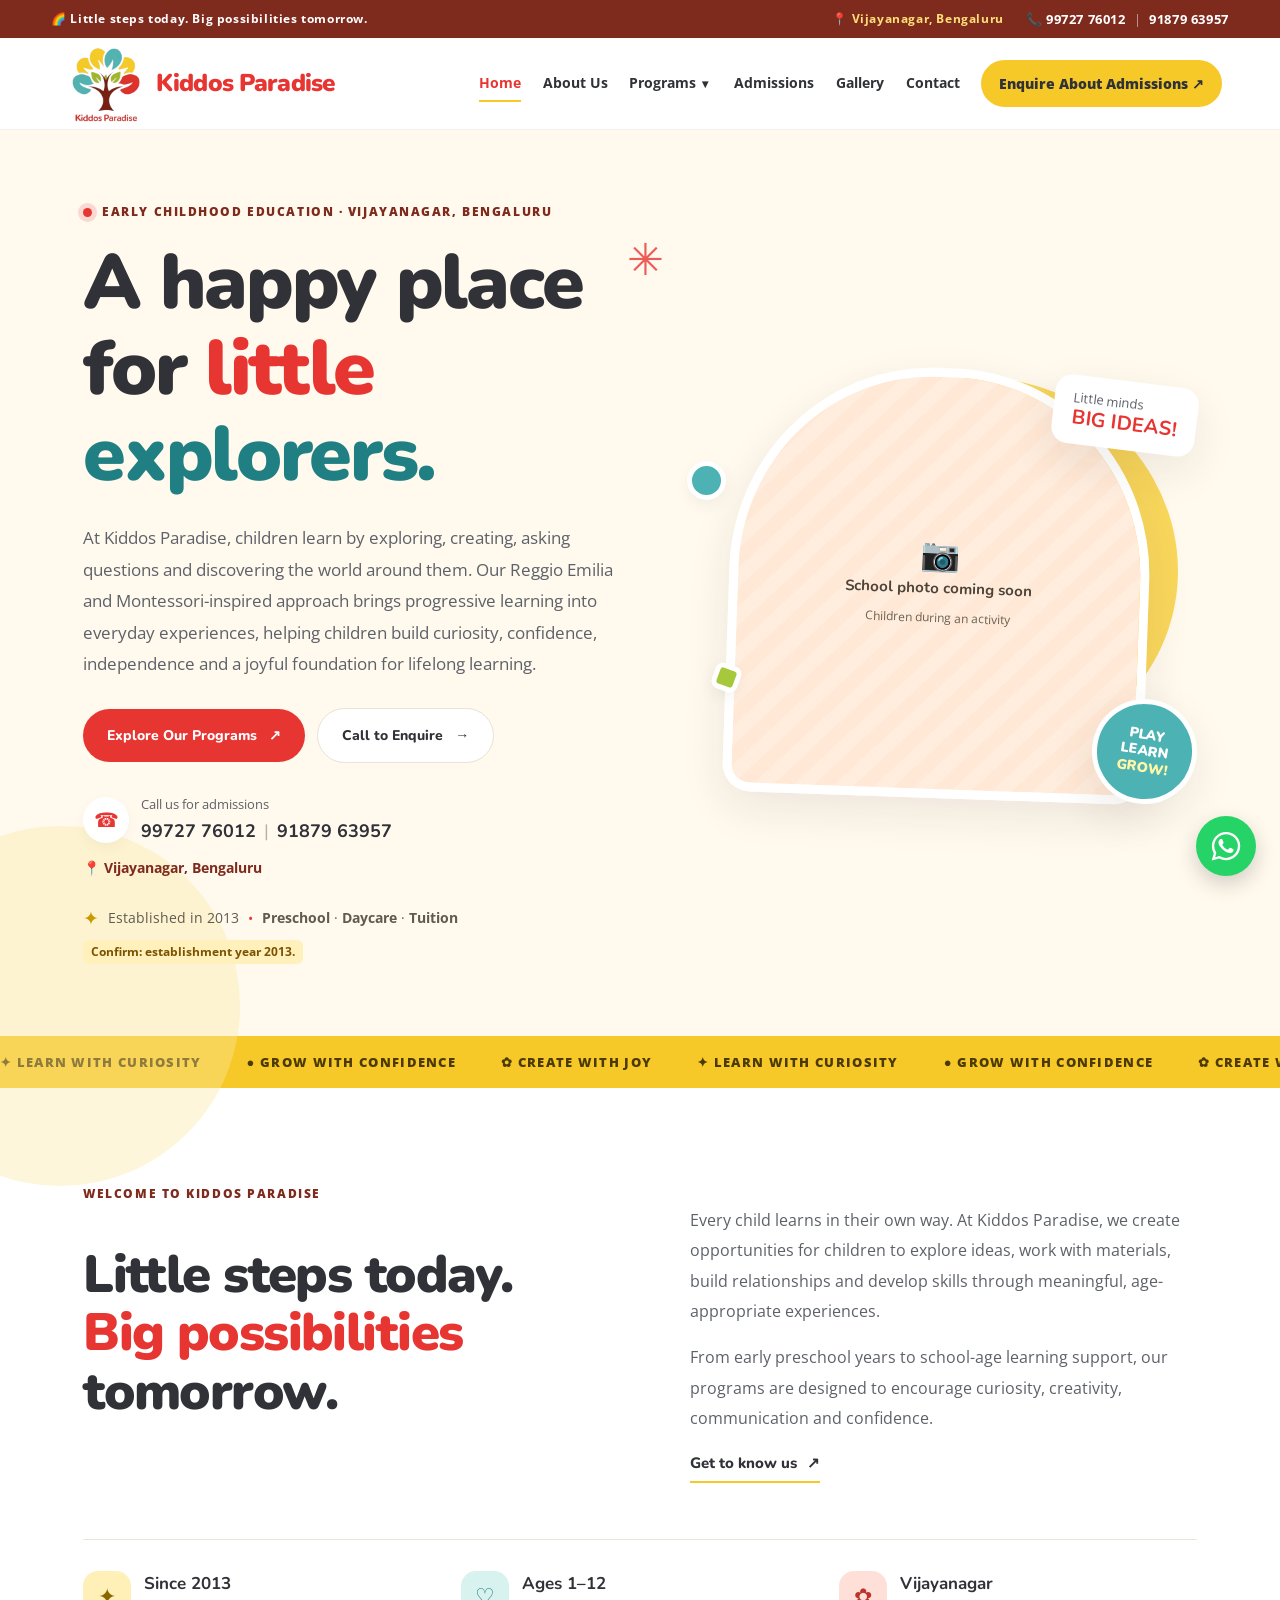
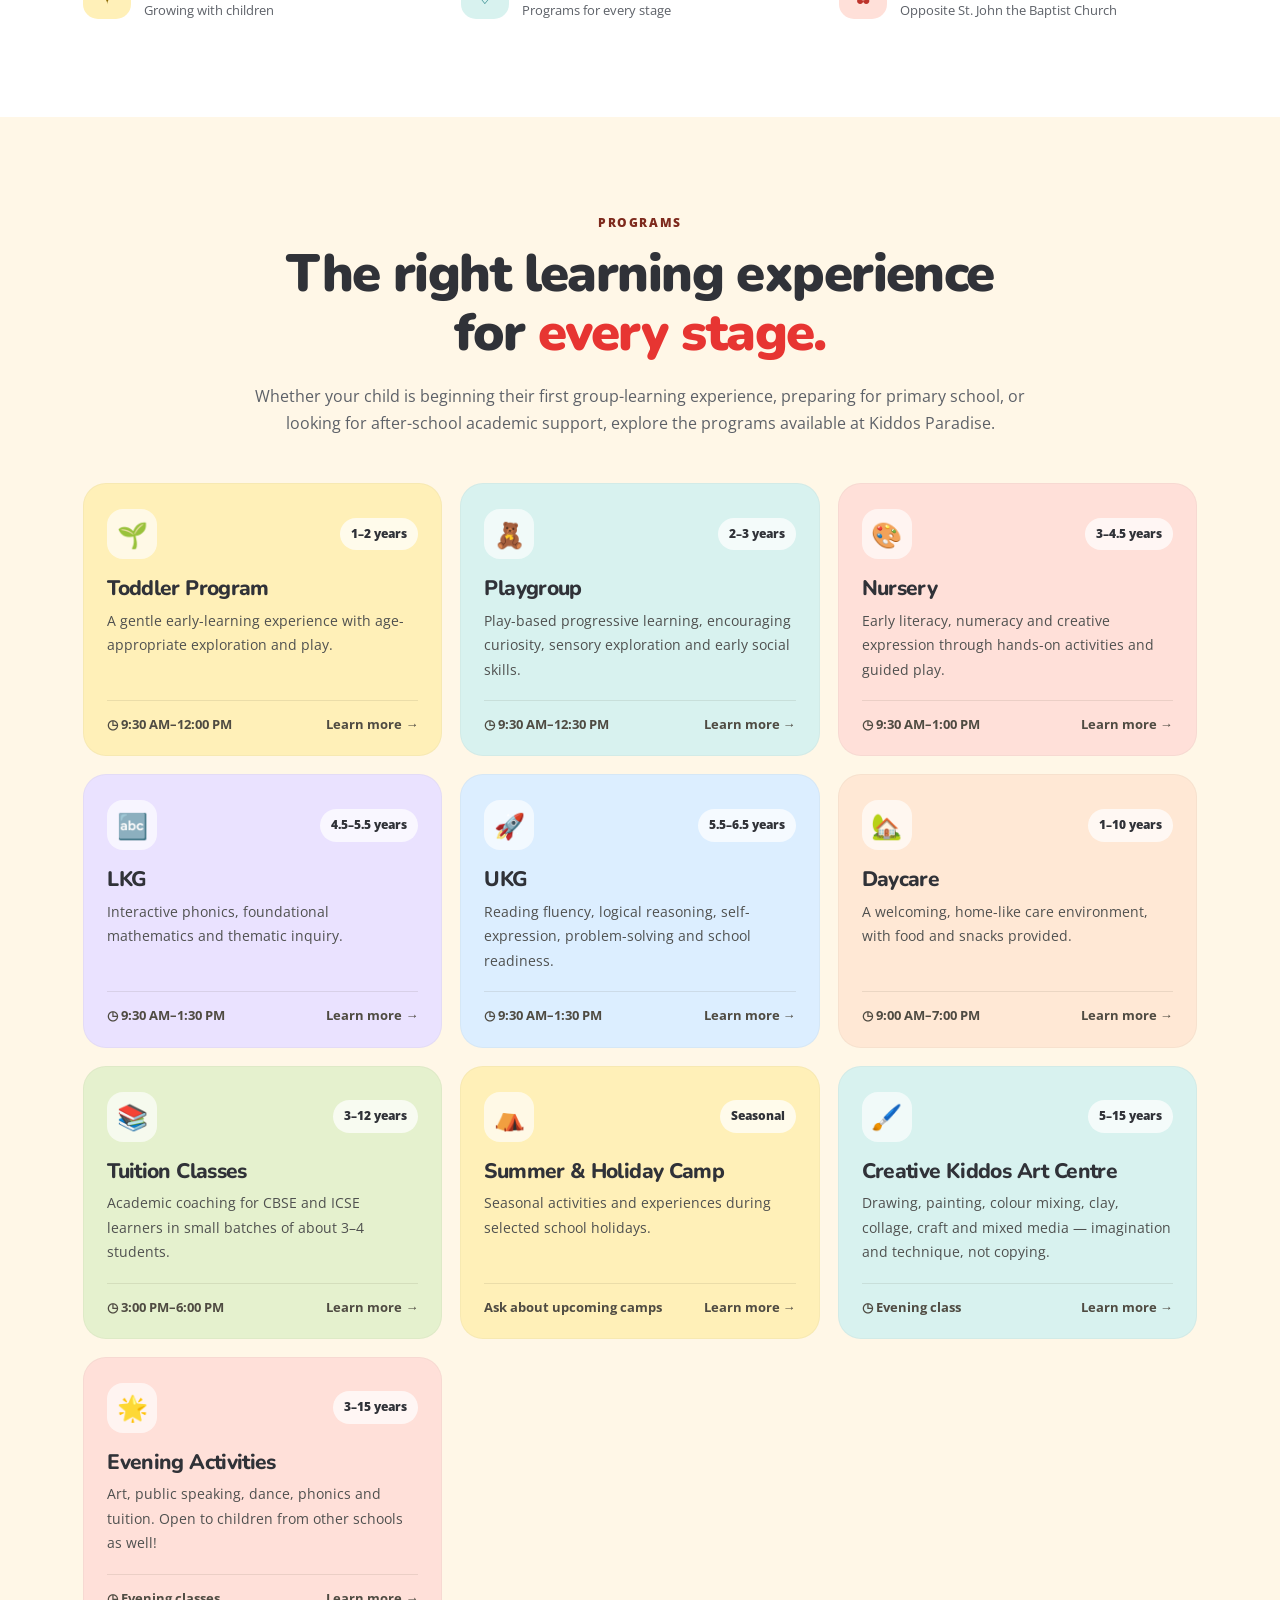
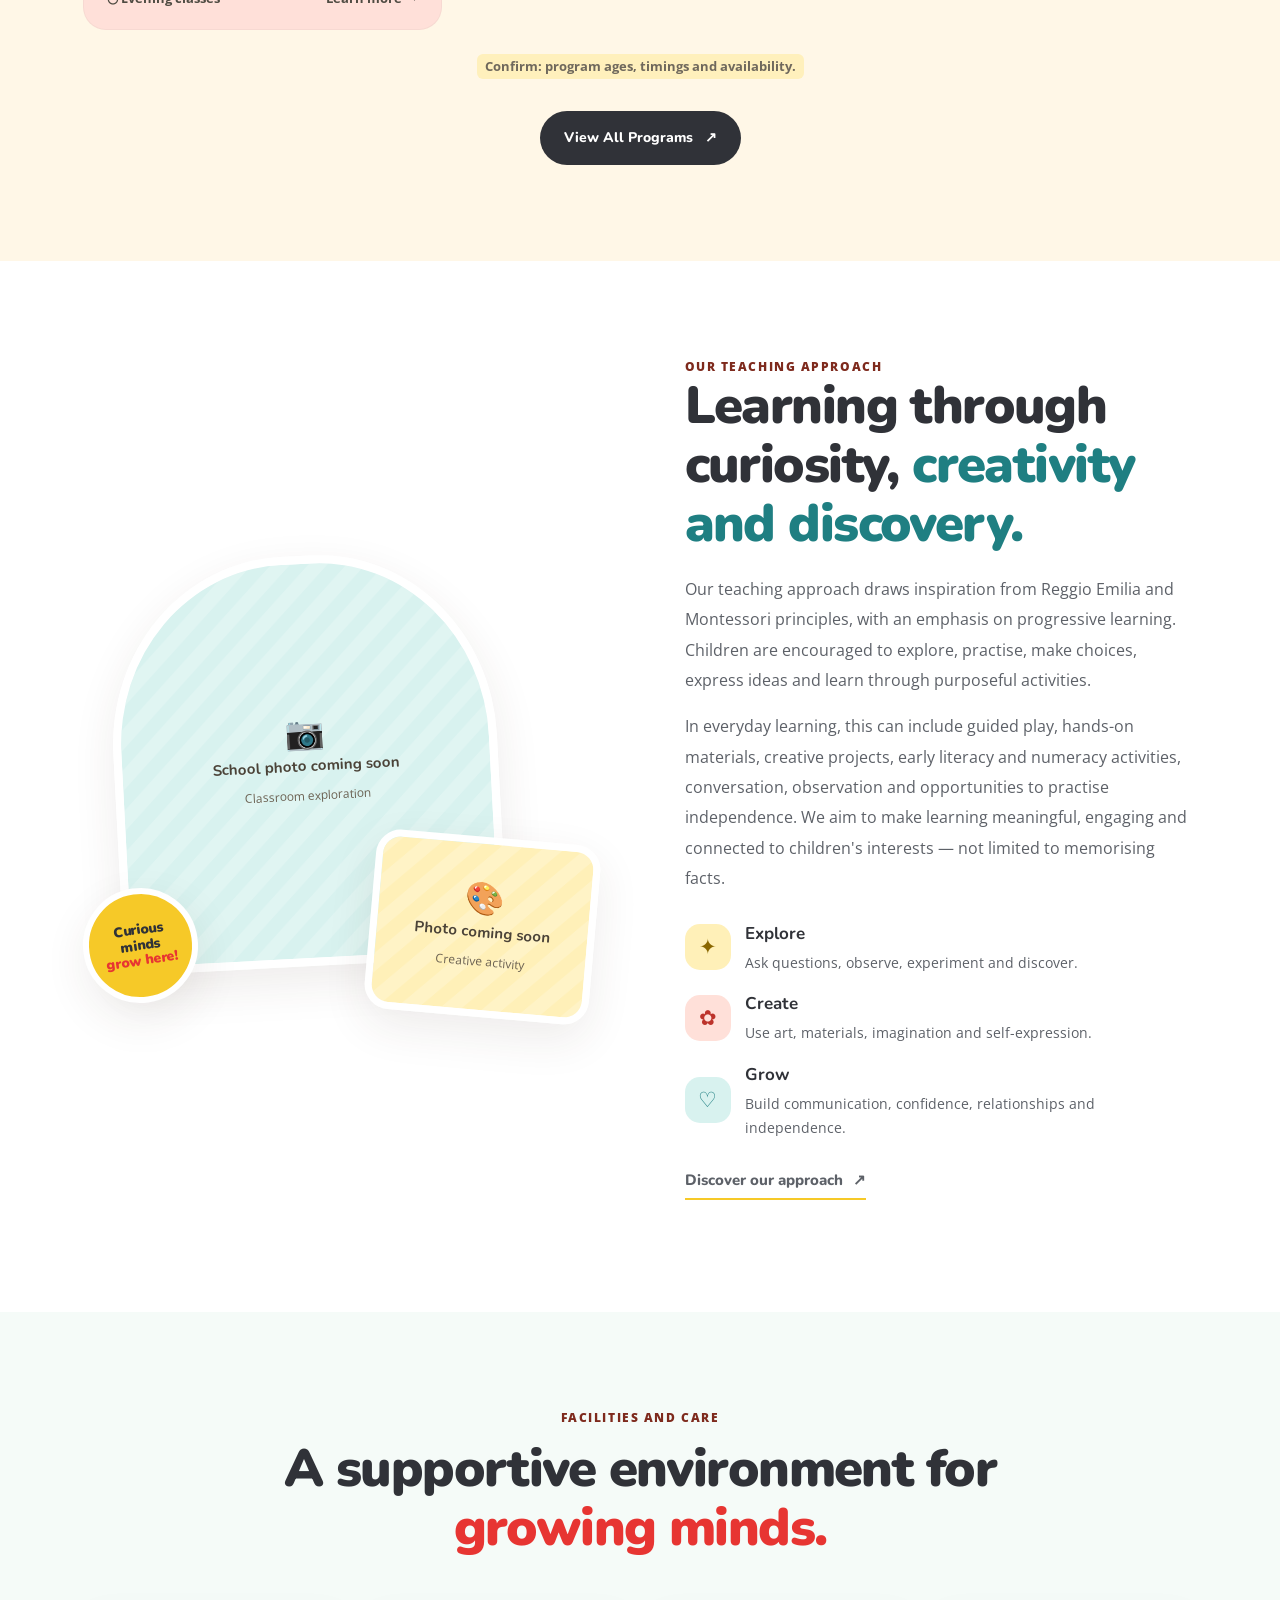
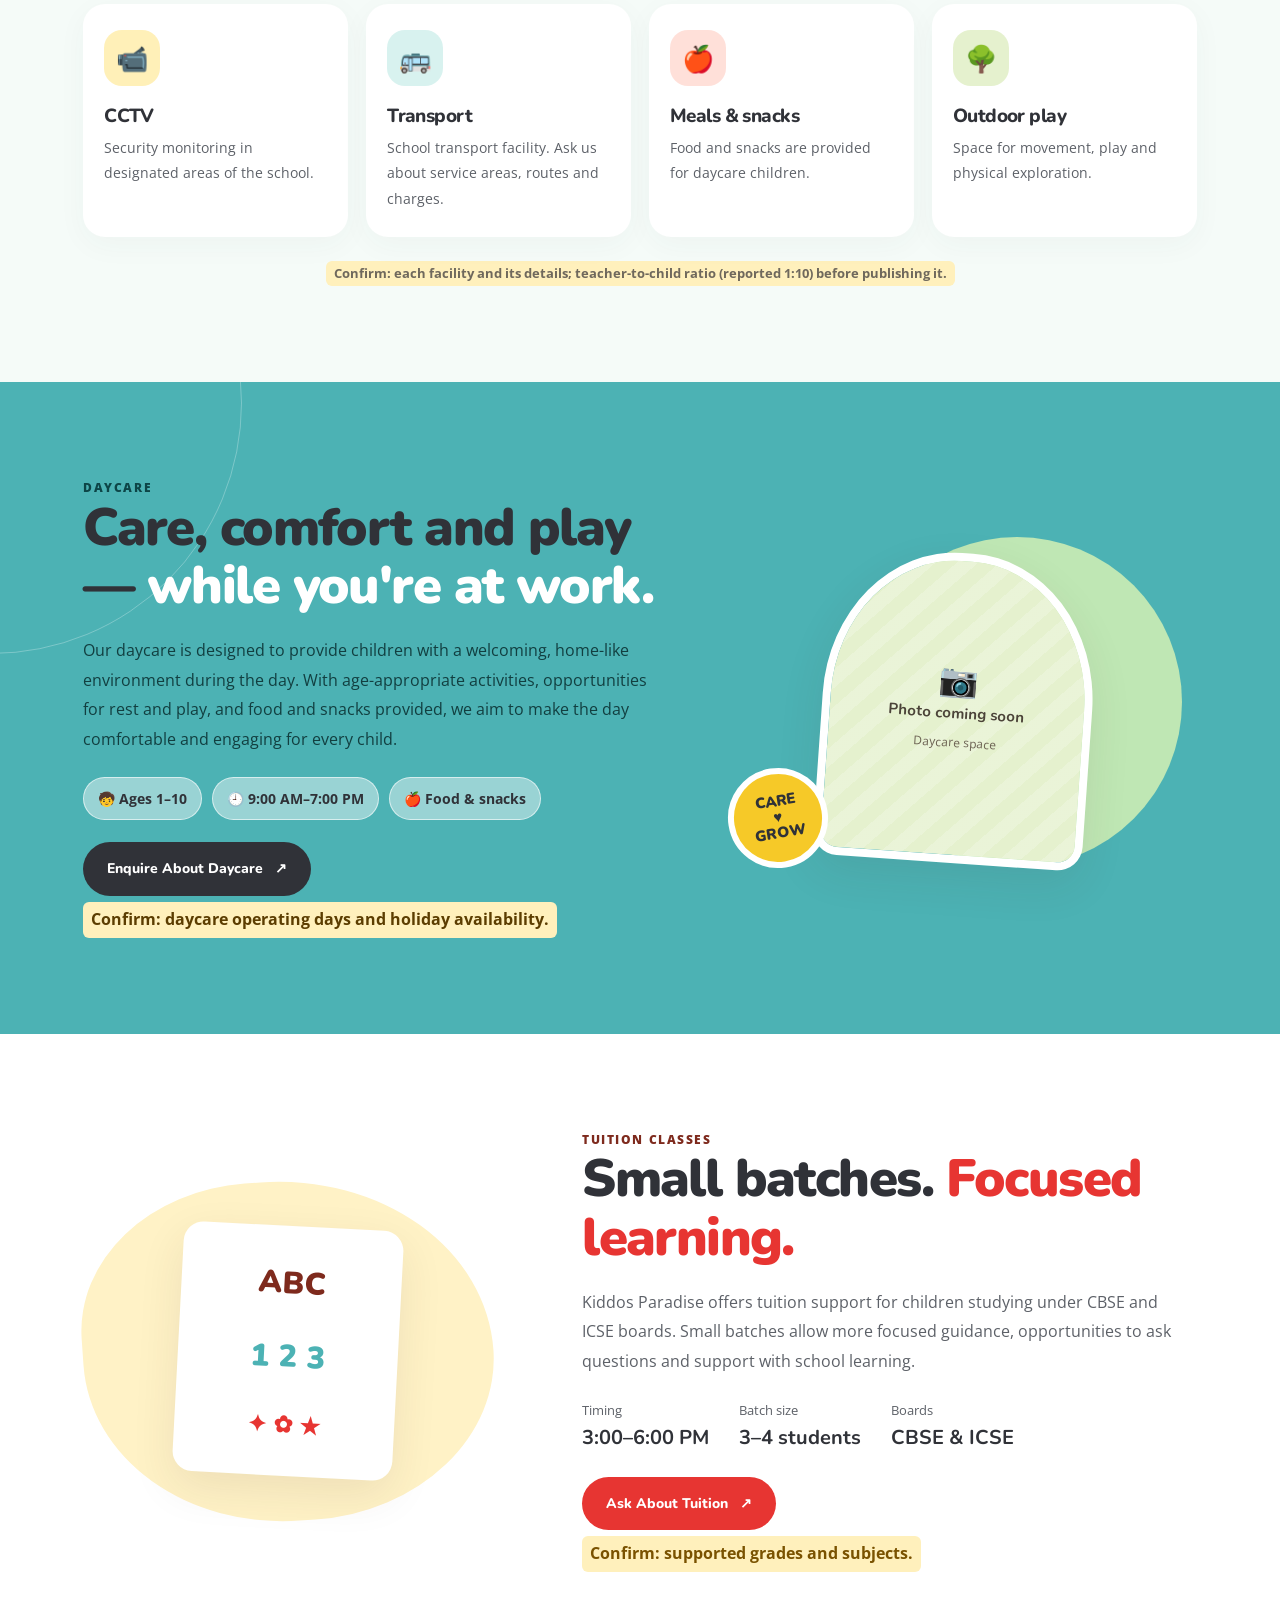
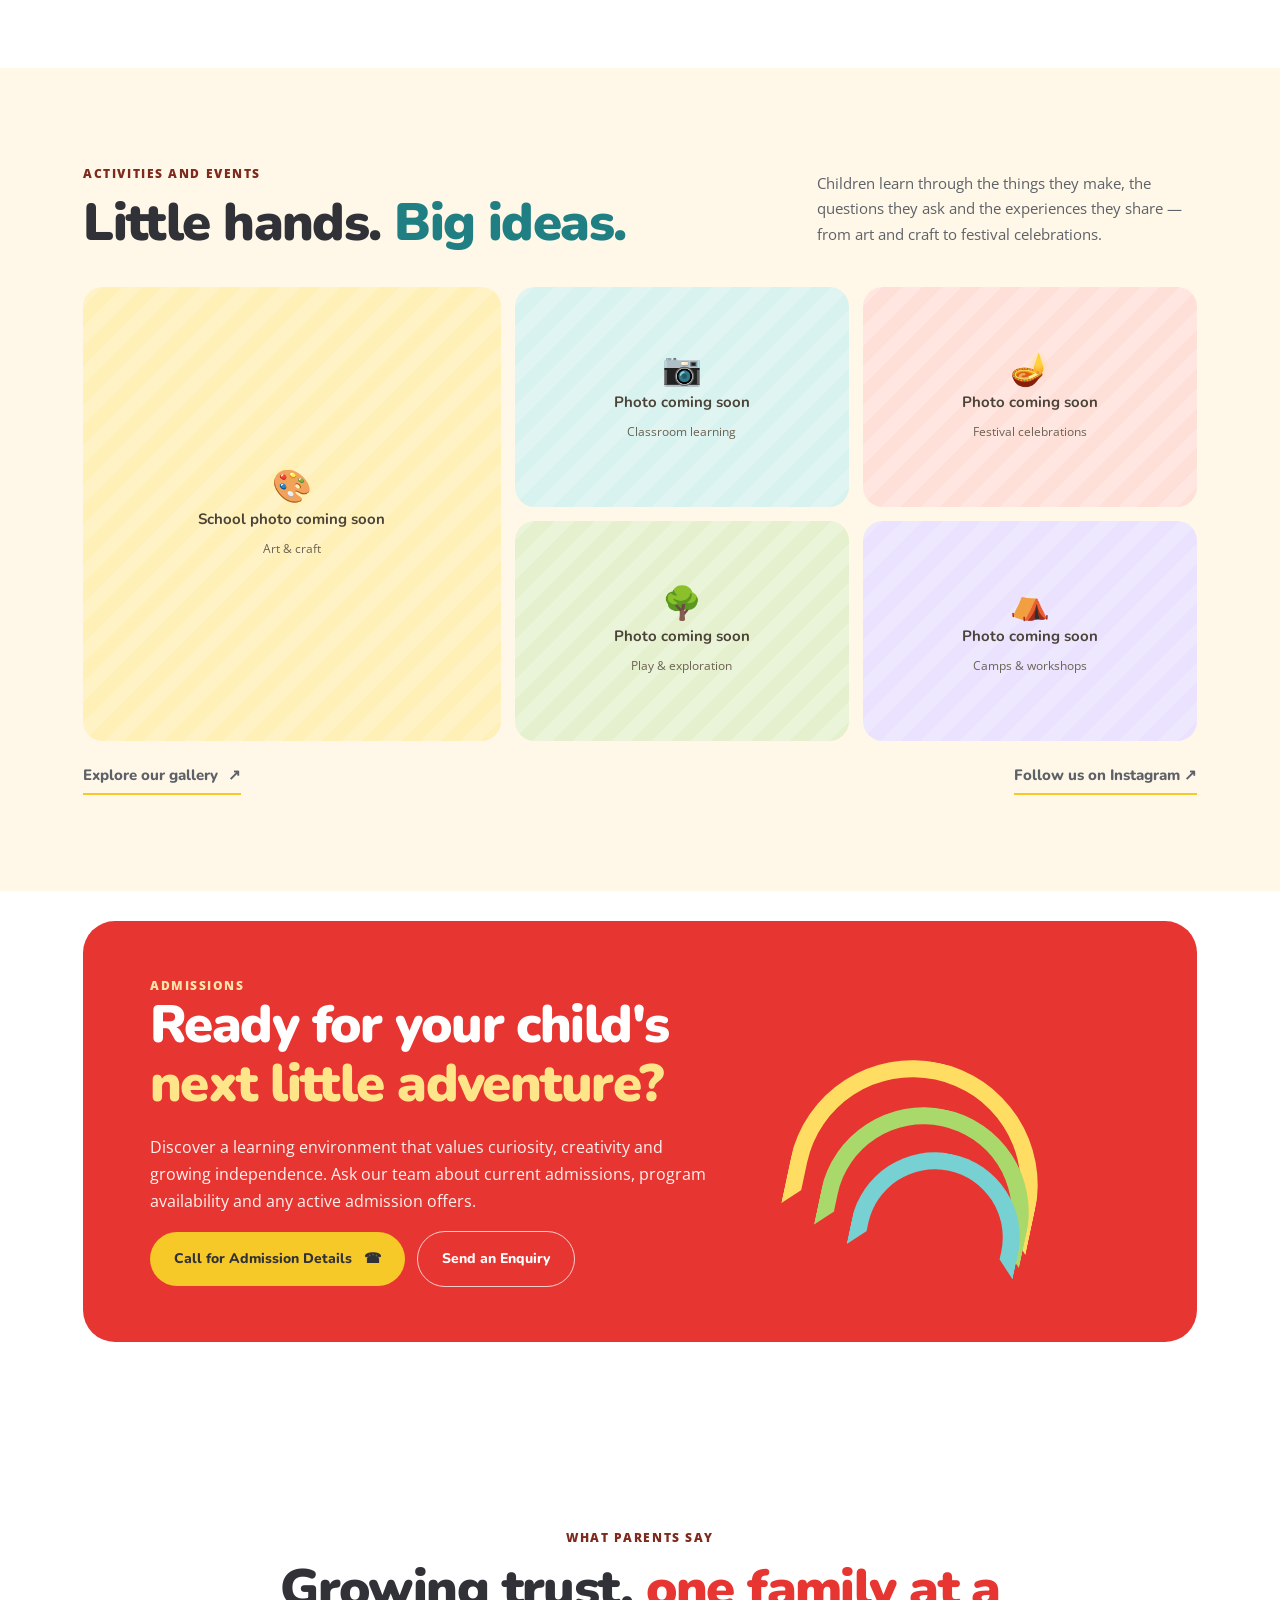
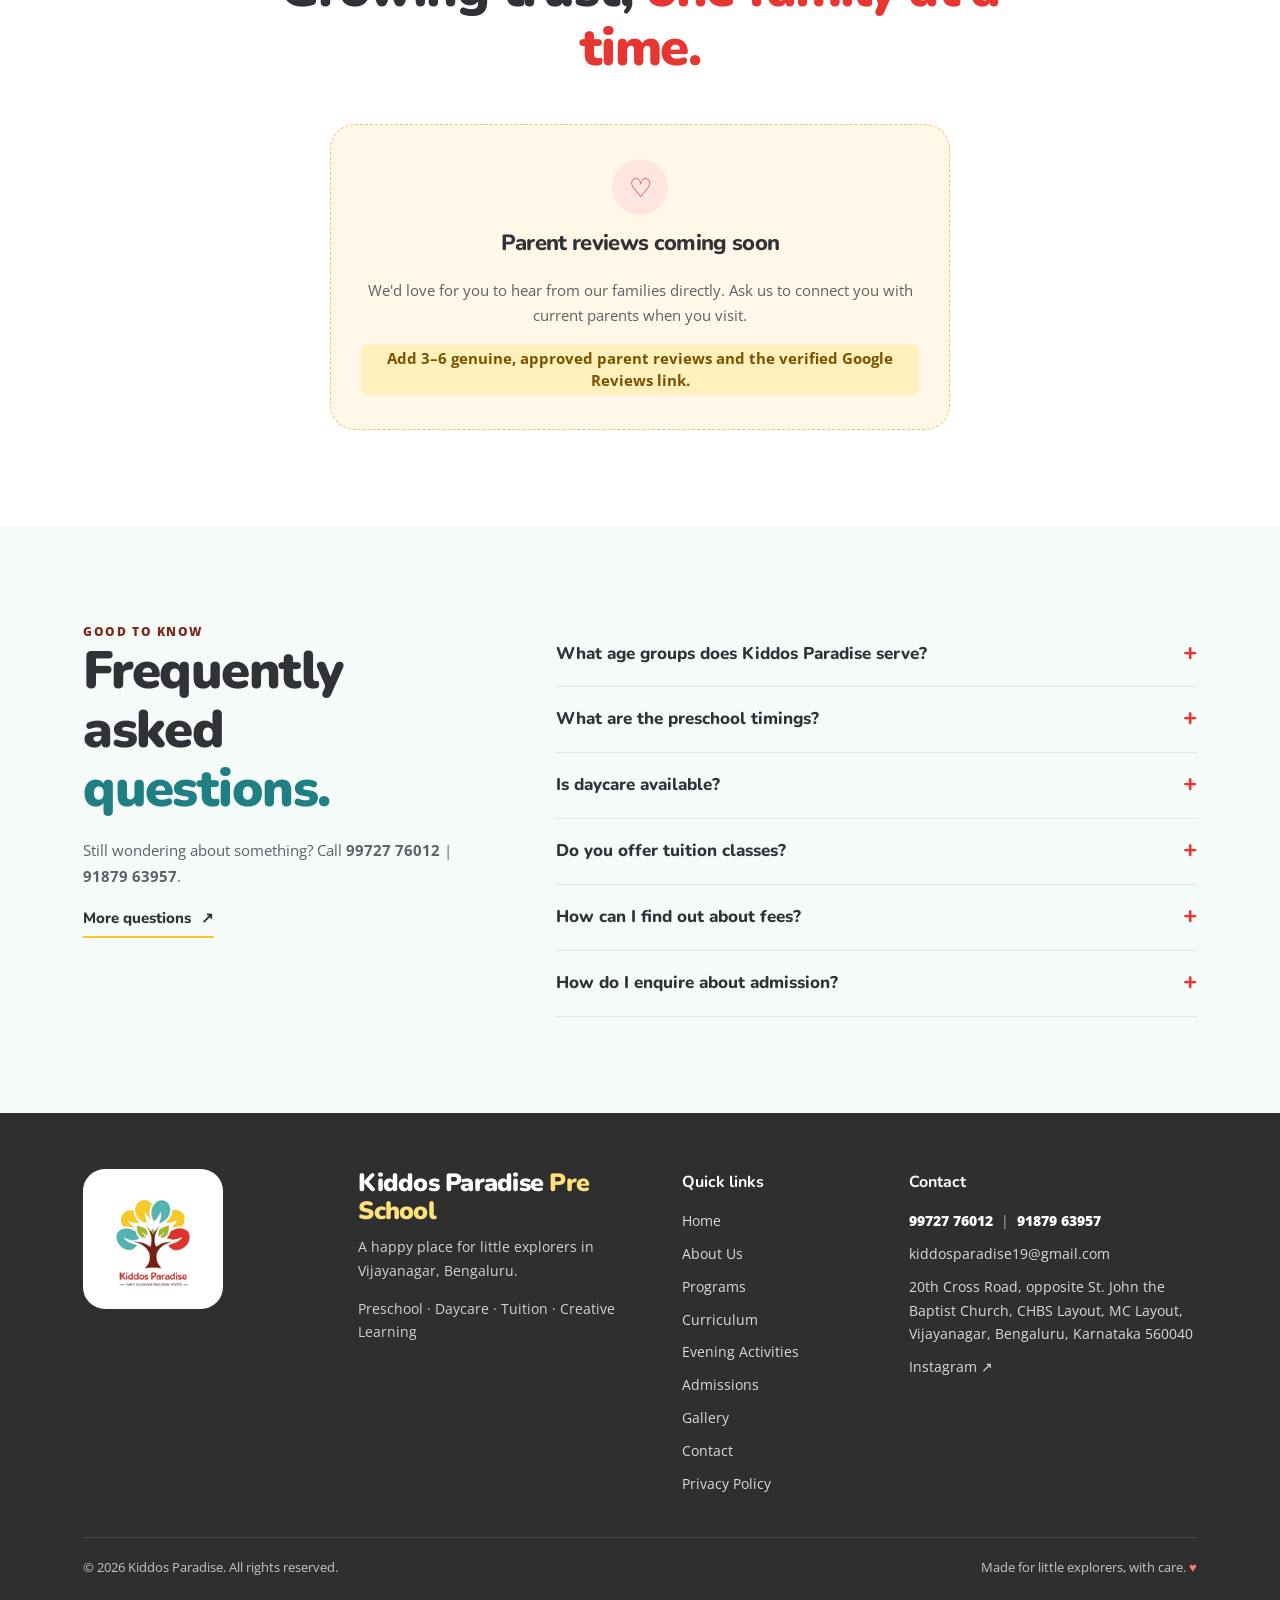
==== index.html @ 73604992 "Move Curriculum and Evening Activities into a Programs submenu Desktop: dropdown on hover/focus, car" ====
<!doctype html>
<html lang="en">
<head>
  <meta charset="utf-8">
  <meta name="viewport" content="width=device-width, initial-scale=1">
  <meta name="theme-color" content="#fff9ee">
  <title>Kiddos Paradise Pre School | Preschool in Vijayanagar, Bengaluru</title>
  <meta name="description" content="Kiddos Paradise is a Reggio Emilia and Montessori-inspired preschool in Vijayanagar, Bengaluru, offering Toddler, Playgroup, Nursery, LKG, UKG, daycare and CBSE/ICSE tuition. Call 99727 76012 | 91879 63957.">
  <link rel="canonical" href="https://kiddosparadise.com/">
  <meta property="og:type" content="website">
  <meta property="og:site_name" content="Kiddos Paradise">
  <meta property="og:title" content="Kiddos Paradise Pre School | Preschool in Vijayanagar, Bengaluru">
  <meta property="og:description" content="Kiddos Paradise is a Reggio Emilia and Montessori-inspired preschool in Vijayanagar, Bengaluru, offering Toddler, Playgroup, Nursery, LKG, UKG, daycare and CBSE/ICSE tuition. Call 99727 76012 | 91879 63957.">
  <meta property="og:image" content="https://kiddosparadise.com/assets/img/kiddos-paradise-logo.png">
  <link rel="icon" type="image/png" href="assets/img/kiddos-paradise-logo.png">
  <link rel="preconnect" href="https://fonts.googleapis.com">
  <link rel="preconnect" href="https://fonts.gstatic.com" crossorigin>
  <link href="https://fonts.googleapis.com/css2?family=Nunito:wght@600;700;800;900&family=Open+Sans:wght@400;500;600;700&display=swap" rel="stylesheet">
  <link rel="stylesheet" href="assets/css/styles.css?v=20261028c">
  <script type="application/ld+json">
  {
    "@context": "https://schema.org",
    "@type": "Preschool",
    "name": "Kiddos Paradise Pre School",
    "url": "https://kiddosparadise.com/",
    "logo": "https://kiddosparadise.com/assets/img/kiddos-paradise-logo.png",
    "email": "kiddosparadise19@gmail.com",
    "telephone": ["+91-99727-76012", "+91-91879-63957"],
    "address": {
      "@type": "PostalAddress",
      "streetAddress": "20th Cross Road, opposite St. John the Baptist Church, CHBS Layout, MC Layout, Vijayanagar",
      "addressLocality": "Bengaluru",
      "addressRegion": "Karnataka",
      "postalCode": "560040",
      "addressCountry": "IN"
    },
    "sameAs": ["https://www.instagram.com/kiddos_explorers__hub/"]
  }
  </script>
</head>
<body>
  <a class="skip-link" href="#main">Skip to content</a>
  <div class="announcement">
    <span class="announcement-tagline">🌈 Little steps today. Big possibilities tomorrow.</span>
    <span class="announcement-info">
      <span class="announcement-location">📍 Vijayanagar, Bengaluru</span>
      <span class="announcement-phones"><span aria-hidden="true">📞</span> <a href="tel:+919972776012">99727 76012</a><span class="phone-sep">|</span><a href="tel:+919187963957">91879 63957</a></span>
    </span>
  </div>

  <header class="site-header">
    <a class="brand" href="index.html" aria-label="Kiddos Paradise home">
      <img src="assets/img/kiddos-paradise-logo.png" alt="Kiddos Paradise — Early Childhood Education Center" class="brand-logo" width="128" height="128">
      <span class="brand-name" aria-hidden="true">Kiddos Paradise</span>
    </a>
    <button class="menu-toggle" type="button" aria-label="Open navigation" aria-expanded="false" aria-controls="main-nav">
      <span></span><span></span><span></span>
    </button>
    <nav id="main-nav" class="main-nav" aria-label="Main navigation">
      <a href="index.html" aria-current="page">Home</a>
      <a href="about.html">About Us</a>
      <div class="nav-item has-sub">
        <a href="programs.html">Programs</a>
        <button class="sub-toggle" type="button" aria-expanded="false" aria-controls="programs-menu" aria-label="Show Programs submenu"><span aria-hidden="true">▾</span></button>
        <div class="sub-menu" id="programs-menu">
          <a href="curriculum.html">Curriculum</a>
          <a href="evening-activities.html">Evening Activities</a>
        </div>
      </div>
      <a href="admissions.html">Admissions</a>
      <a href="gallery.html">Gallery</a>
      <a href="contact.html">Contact</a>
      <a class="nav-cta" href="admissions.html#enquiry">Enquire About Admissions <span aria-hidden="true">↗</span></a>
    </nav>
  </header>

  <main id="main">
    <section class="hero section-pad" aria-labelledby="hero-title">
      <span class="doodle" style="top:10%;left:49%" aria-hidden="true">✳</span>
      <div class="hero-copy">
        <div class="eyebrow"><span class="eyebrow-dot" aria-hidden="true"></span> Early childhood education · Vijayanagar, Bengaluru</div>
        <h1 id="hero-title">A happy place for <span class="text-coral">little</span> <span class="text-teal">explorers.</span></h1>
        <p class="hero-lead">At Kiddos Paradise, children learn by exploring, creating, asking questions and discovering the world around them. Our Reggio Emilia and Montessori-inspired approach brings progressive learning into everyday experiences, helping children build curiosity, confidence, independence and a joyful foundation for lifelong learning.</p>
        <div class="hero-actions">
          <a class="button button-coral" href="programs.html">Explore Our Programs <span aria-hidden="true">↗</span></a>
          <a class="button button-light" href="tel:+919972776012">Call to Enquire <span aria-hidden="true">→</span></a>
        </div>
        <div class="hero-contact">
          <span class="contact-icon" aria-hidden="true">☎</span>
          <div><small>Call us for admissions</small><strong><a href="tel:+919972776012">99727 76012</a><span class="phone-sep">|</span><a href="tel:+919187963957">91879 63957</a></strong></div>
        </div>
        <p class="hero-location">📍 Vijayanagar, Bengaluru</p>
        <div class="hero-proof">
          <span class="proof-star" aria-hidden="true">✦</span>
          <span>Established in 2013</span><span class="proof-separator" aria-hidden="true">•</span>
          <span><strong>Preschool</strong> · <strong>Daycare</strong> · <strong>Tuition</strong></span>
        </div>
        <p class="review-note">Confirm: establishment year 2013.</p>
      </div>
      <div class="hero-visual">
        <div class="visual-sun" aria-hidden="true"></div>
        <div class="card-note" aria-hidden="true"><span>Little minds</span><strong>BIG IDEAS!</strong></div>
        <div class="hero-photo-wrap">
          <div class="photo-ph ph-peach" role="img" aria-label="Placeholder for a school activity photo"><span class="ph-icon" aria-hidden="true">📷</span><strong>School photo coming soon</strong><small>Children during an activity</small></div>
        </div>
        <div class="floating-shape shape-one" aria-hidden="true"></div>
        <div class="floating-shape shape-two" aria-hidden="true"></div>
        <div class="floating-shape shape-three" aria-hidden="true"></div>
        <div class="visual-sticker" aria-hidden="true">PLAY<br>LEARN<br><span>GROW!</span></div>
      </div>
    </section>

    <div class="ticker" aria-hidden="true">
      <div class="ticker-track"><span>✦ LEARN WITH CURIOSITY</span><span>● GROW WITH CONFIDENCE</span><span>✿ CREATE WITH JOY</span><span>✦ LEARN WITH CURIOSITY</span><span>● GROW WITH CONFIDENCE</span><span>✿ CREATE WITH JOY</span></div>
    </div>

    <section class="section-pad" aria-labelledby="welcome-title">
      <div class="section-kicker">Welcome to Kiddos Paradise</div>
      <div class="welcome-grid">
        <h2 id="welcome-title">Little steps today.<br><span class="text-coral">Big possibilities</span> tomorrow.</h2>
        <div class="welcome-copy">
          <p>Every child learns in their own way. At Kiddos Paradise, we create opportunities for children to explore ideas, work with materials, build relationships and develop skills through meaningful, age-appropriate experiences.</p>
          <p>From early preschool years to school-age learning support, our programs are designed to encourage curiosity, creativity, communication and confidence.</p>
          <a class="text-link" href="about.html">Get to know us <span aria-hidden="true">↗</span></a>
        </div>
      </div>
      <div class="stats-row">
        <div class="stat"><span class="stat-icon bg-yellow" aria-hidden="true">✦</span><div><strong>Since 2013</strong><small>Growing with children</small></div></div>
        <div class="stat"><span class="stat-icon bg-teal" aria-hidden="true">♡</span><div><strong>Ages 1–12</strong><small>Programs for every stage</small></div></div>
        <div class="stat"><span class="stat-icon bg-coral" aria-hidden="true">✿</span><div><strong>Vijayanagar</strong><small>Opposite St. John the Baptist Church</small></div></div>
      </div>
    </section>

    <section class="programs section-pad" aria-labelledby="programs-title">
      <div class="section-heading centered">
        <div class="section-kicker">Programs</div>
        <h2 id="programs-title">The right learning experience for <span class="text-coral">every stage.</span></h2>
        <p>Whether your child is beginning their first group-learning experience, preparing for primary school, or looking for after-school academic support, explore the programs available at Kiddos Paradise.</p>
      </div>
      <div class="program-grid">
        <a class="program-card program-yellow" href="programs.html#toddler">
          <div class="program-top"><span class="program-emoji" aria-hidden="true">🌱</span><span class="age-pill">1–2 years</span></div>
          <h3>Toddler Program</h3><p>A gentle early-learning experience with age-appropriate exploration and play.</p>
          <div class="program-meta"><span>◷ 9:30 AM–12:00 PM</span><span>Learn more →</span></div>
        </a>
        <a class="program-card program-teal" href="programs.html#playgroup">
          <div class="program-top"><span class="program-emoji" aria-hidden="true">🧸</span><span class="age-pill">2–3 years</span></div>
          <h3>Playgroup</h3><p>Play-based progressive learning, encouraging curiosity, sensory exploration and early social skills.</p>
          <div class="program-meta"><span>◷ 9:30 AM–12:30 PM</span><span>Learn more →</span></div>
        </a>
        <a class="program-card program-coral" href="programs.html#nursery">
          <div class="program-top"><span class="program-emoji" aria-hidden="true">🎨</span><span class="age-pill">3–4.5 years</span></div>
          <h3>Nursery</h3><p>Early literacy, numeracy and creative expression through hands-on activities and guided play.</p>
          <div class="program-meta"><span>◷ 9:30 AM–1:00 PM</span><span>Learn more →</span></div>
        </a>
        <a class="program-card program-lilac" href="programs.html#lkg">
          <div class="program-top"><span class="program-emoji" aria-hidden="true">🔤</span><span class="age-pill">4.5–5.5 years</span></div>
          <h3>LKG</h3><p>Interactive phonics, foundational mathematics and thematic inquiry.</p>
          <div class="program-meta"><span>◷ 9:30 AM–1:30 PM</span><span>Learn more →</span></div>
        </a>
        <a class="program-card program-blue" href="programs.html#ukg">
          <div class="program-top"><span class="program-emoji" aria-hidden="true">🚀</span><span class="age-pill">5.5–6.5 years</span></div>
          <h3>UKG</h3><p>Reading fluency, logical reasoning, self-expression, problem-solving and school readiness.</p>
          <div class="program-meta"><span>◷ 9:30 AM–1:30 PM</span><span>Learn more →</span></div>
        </a>
        <a class="program-card program-peach" href="programs.html#daycare">
          <div class="program-top"><span class="program-emoji" aria-hidden="true">🏡</span><span class="age-pill">1–10 years</span></div>
          <h3>Daycare</h3><p>A welcoming, home-like care environment, with food and snacks provided.</p>
          <div class="program-meta"><span>◷ 9:00 AM–7:00 PM</span><span>Learn more →</span></div>
        </a>
        <a class="program-card program-mint" href="programs.html#tuition">
          <div class="program-top"><span class="program-emoji" aria-hidden="true">📚</span><span class="age-pill">3–12 years</span></div>
          <h3>Tuition Classes</h3><p>Academic coaching for CBSE and ICSE learners in small batches of about 3–4 students.</p>
          <div class="program-meta"><span>◷ 3:00 PM–6:00 PM</span><span>Learn more →</span></div>
        </a>
        <a class="program-card program-yellow" href="programs.html#camp">
          <div class="program-top"><span class="program-emoji" aria-hidden="true">⛺</span><span class="age-pill">Seasonal</span></div>
          <h3>Summer &amp; Holiday Camp</h3><p>Seasonal activities and experiences during selected school holidays.</p>
          <div class="program-meta"><span>Ask about upcoming camps</span><span>Learn more →</span></div>
        </a>
        <a class="program-card program-teal" href="evening-activities.html#art">
          <div class="program-top"><span class="program-emoji" aria-hidden="true">🖌️</span><span class="age-pill">5–15 years</span></div>
          <h3>Creative Kiddos Art Centre</h3><p>Drawing, painting, colour mixing, clay, collage, craft and mixed media — imagination and technique, not copying.</p>
          <div class="program-meta"><span>◷ Evening class</span><span>Learn more →</span></div>
        </a>
        <a class="program-card program-coral" href="evening-activities.html">
          <div class="program-top"><span class="program-emoji" aria-hidden="true">🌟</span><span class="age-pill">3–15 years</span></div>
          <h3>Evening Activities</h3><p>Art, public speaking, dance, phonics and tuition. Open to children from other schools as well!</p>
          <div class="program-meta"><span>◷ Evening classes</span><span>Learn more →</span></div>
        </a>
      </div>
      <p class="small-print review-note">Confirm: program ages, timings and availability.</p>
      <div class="center-cta"><a class="button button-dark" href="programs.html">View All Programs <span aria-hidden="true">↗</span></a></div>
    </section>

    <section class="section-pad" aria-labelledby="approach-title">
      <div class="approach-grid">
        <div class="approach-visual">
          <div class="approach-photo-main"><div class="photo-ph ph-teal" role="img" aria-label="Placeholder for a classroom exploration photo"><span class="ph-icon" aria-hidden="true">📷</span><strong>School photo coming soon</strong><small>Classroom exploration</small></div></div>
          <div class="approach-photo-small"><div class="photo-ph ph-yellow" role="img" aria-label="Placeholder for a creative activity photo"><span class="ph-icon" aria-hidden="true">🎨</span><strong>Photo coming soon</strong><small>Creative activity</small></div></div>
          <div class="approach-bubble" aria-hidden="true">Curious<br>minds<br><span>grow here!</span></div>
        </div>
        <div class="approach-copy">
          <div class="section-kicker">Our teaching approach</div>
          <h2 id="approach-title">Learning through curiosity, <span class="text-teal">creativity and discovery.</span></h2>
          <p>Our teaching approach draws inspiration from Reggio Emilia and Montessori principles, with an emphasis on progressive learning. Children are encouraged to explore, practise, make choices, express ideas and learn through purposeful activities.</p>
          <p>In everyday learning, this can include guided play, hands-on materials, creative projects, early literacy and numeracy activities, conversation, observation and opportunities to practise independence. We aim to make learning meaningful, engaging and connected to children's interests — not limited to memorising facts.</p>
          <div class="points">
            <div class="point"><span class="point-icon bg-yellow" aria-hidden="true">✦</span><p><strong>Explore</strong><small>Ask questions, observe, experiment and discover.</small></p></div>
            <div class="point"><span class="point-icon bg-coral" aria-hidden="true">✿</span><p><strong>Create</strong><small>Use art, materials, imagination and self-expression.</small></p></div>
            <div class="point"><span class="point-icon bg-teal" aria-hidden="true">♡</span><p><strong>Grow</strong><small>Build communication, confidence, relationships and independence.</small></p></div>
          </div>
          <p style="margin-top:24px"><a class="text-link" href="about.html#philosophy">Discover our approach <span aria-hidden="true">↗</span></a></p>
        </div>
      </div>
    </section>

    <section class="care section-pad" aria-labelledby="care-title">
      <div class="section-heading centered">
        <div class="section-kicker">Facilities and care</div>
        <h2 id="care-title">A supportive environment for <span class="text-coral">growing minds.</span></h2>
      </div>
      <div class="care-grid">
        <article class="care-card"><span class="care-icon bg-yellow" aria-hidden="true">📹</span><h3>CCTV</h3><p>Security monitoring in designated areas of the school.</p></article>
        <article class="care-card"><span class="care-icon bg-teal" aria-hidden="true">🚌</span><h3>Transport</h3><p>School transport facility. Ask us about service areas, routes and charges.</p></article>
        <article class="care-card"><span class="care-icon bg-coral" aria-hidden="true">🍎</span><h3>Meals &amp; snacks</h3><p>Food and snacks are provided for daycare children.</p></article>
        <article class="care-card"><span class="care-icon bg-green" aria-hidden="true">🌳</span><h3>Outdoor play</h3><p>Space for movement, play and physical exploration.</p></article>
      </div>
      <p class="small-print review-note">Confirm: each facility and its details; teacher-to-child ratio (reported 1:10) before publishing it.</p>
    </section>

    <section class="daycare-band section-pad" aria-labelledby="daycare-title">
      <div class="daycare-copy">
        <div class="section-kicker">Daycare</div>
        <h2 id="daycare-title">Care, comfort and play — <span>while you're at work.</span></h2>
        <p>Our daycare is designed to provide children with a welcoming, home-like environment during the day. With age-appropriate activities, opportunities for rest and play, and food and snacks provided, we aim to make the day comfortable and engaging for every child.</p>
        <div class="fact-pills"><span>🧒 Ages 1–10</span><span>🕘 9:00 AM–7:00 PM</span><span>🍎 Food &amp; snacks</span></div>
        <a class="button button-dark" href="programs.html#daycare">Enquire About Daycare <span aria-hidden="true">↗</span></a>
        <p class="review-note">Confirm: daycare operating days and holiday availability.</p>
      </div>
      <div class="daycare-art">
        <div class="daycare-circle" aria-hidden="true"></div>
        <div class="daycare-image"><div class="photo-ph ph-green" role="img" aria-label="Placeholder for a daycare photo"><span class="ph-icon" aria-hidden="true">📷</span><strong>Photo coming soon</strong><small>Daycare space</small></div></div>
        <div class="daycare-sticker" aria-hidden="true">CARE<br>♥<br>GROW</div>
      </div>
    </section>

    <section class="tuition section-pad" aria-labelledby="tuition-title">
      <div class="tuition-art" aria-hidden="true"><div class="tuition-paper"><span>ABC</span><span>1 2 3</span><span>✦ ✿ ★</span></div></div>
      <div class="tuition-copy">
        <div class="section-kicker">Tuition classes</div>
        <h2 id="tuition-title">Small batches. <span class="text-coral">Focused learning.</span></h2>
        <p>Kiddos Paradise offers tuition support for children studying under CBSE and ICSE boards. Small batches allow more focused guidance, opportunities to ask questions and support with school learning.</p>
        <div class="key-facts"><div><small>Timing</small><strong>3:00–6:00 PM</strong></div><div><small>Batch size</small><strong>3–4 students</strong></div><div><small>Boards</small><strong>CBSE &amp; ICSE</strong></div></div>
        <a class="button button-coral" href="programs.html#tuition">Ask About Tuition <span aria-hidden="true">↗</span></a>
        <p class="review-note">Confirm: supported grades and subjects.</p>
      </div>
    </section>

    <section class="gallery section-pad" aria-labelledby="gallery-title">
      <div class="gallery-heading">
        <div><div class="section-kicker">Activities and events</div><h2 id="gallery-title">Little hands. <span class="text-teal">Big ideas.</span></h2></div>
        <p>Children learn through the things they make, the questions they ask and the experiences they share — from art and craft to festival celebrations.</p>
      </div>
      <div class="gallery-grid">
        <div class="gallery-item gallery-large"><div class="photo-ph ph-yellow" role="img" aria-label="Placeholder for an art and craft photo"><span class="ph-icon" aria-hidden="true">🎨</span><strong>School photo coming soon</strong><small>Art &amp; craft</small></div></div>
        <div class="gallery-item"><div class="photo-ph ph-teal" role="img" aria-label="Placeholder for a classroom photo"><span class="ph-icon" aria-hidden="true">📷</span><strong>Photo coming soon</strong><small>Classroom learning</small></div></div>
        <div class="gallery-item"><div class="photo-ph ph-coral" role="img" aria-label="Placeholder for a festival photo"><span class="ph-icon" aria-hidden="true">🪔</span><strong>Photo coming soon</strong><small>Festival celebrations</small></div></div>
        <div class="gallery-item"><div class="photo-ph ph-green" role="img" aria-label="Placeholder for a play area photo"><span class="ph-icon" aria-hidden="true">🌳</span><strong>Photo coming soon</strong><small>Play &amp; exploration</small></div></div>
        <div class="gallery-item"><div class="photo-ph ph-lilac" role="img" aria-label="Placeholder for a camp photo"><span class="ph-icon" aria-hidden="true">⛺</span><strong>Photo coming soon</strong><small>Camps &amp; workshops</small></div></div>
      </div>
      <div class="gallery-foot"><a class="text-link" href="gallery.html">Explore our gallery <span aria-hidden="true">↗</span></a><a class="text-link" href="https://www.instagram.com/kiddos_explorers__hub/" target="_blank" rel="noopener noreferrer">Follow us on Instagram ↗</a></div>
    </section>

    <section class="admissions section-pad" aria-labelledby="admissions-title">
      <div class="admissions-card">
        <div class="admissions-copy">
          <div class="section-kicker">Admissions</div>
          <h2 id="admissions-title">Ready for your child's <span>next little adventure?</span></h2>
          <p>Discover a learning environment that values curiosity, creativity and growing independence. Ask our team about current admissions, program availability and any active admission offers.</p>
          <div class="hero-actions"><a class="button button-yellow" href="tel:+919972776012">Call for Admission Details <span aria-hidden="true">☎</span></a><a class="button button-outline" href="admissions.html#enquiry">Send an Enquiry</a></div>
        </div>
        <div class="admissions-illustration" aria-hidden="true"><div class="rainbow"></div><div class="rainbow rainbow-two"></div><div class="rainbow rainbow-three"></div></div>
      </div>
    </section>

    <section class="reviews section-pad" aria-labelledby="reviews-title">
      <div class="section-heading centered">
        <div class="section-kicker">What parents say</div>
        <h2 id="reviews-title">Growing trust, <span class="text-coral">one family at a time.</span></h2>
      </div>
      <div class="review-placeholder">
        <span class="review-icon" aria-hidden="true">♡</span>
        <h3>Parent reviews coming soon</h3>
        <p>We'd love for you to hear from our families directly. Ask us to connect you with current parents when you visit.</p>
        <p class="review-note">Add 3–6 genuine, approved parent reviews and the verified Google Reviews link.</p>
      </div>
    </section>

    <section class="faq section-pad" aria-labelledby="faq-title">
      <div class="faq-heading"><div class="section-kicker">Good to know</div><h2 id="faq-title">Frequently asked <span class="text-teal">questions.</span></h2><p>Still wondering about something? Call <a href="tel:+919972776012"><strong>99727 76012</strong></a> | <a href="tel:+919187963957"><strong>91879 63957</strong></a>.</p><a class="text-link" href="contact.html#faq">More questions <span aria-hidden="true">↗</span></a></div>
      <div class="faq-list">
        <details><summary>What age groups does Kiddos Paradise serve?<span aria-hidden="true">+</span></summary><p>Our programs cover children from 1 to 12 years, depending on the program. Please contact us to confirm the best fit for your child's age.</p></details>
        <details><summary>What are the preschool timings?<span aria-hidden="true">+</span></summary><p>Program timings vary. Classes start at 9:30 AM, with individual programs ending between 12:00 PM and 1:30 PM.</p></details>
        <details><summary>Is daycare available?<span aria-hidden="true">+</span></summary><p>Yes. Daycare runs from 9:00 AM to 7:00 PM for children aged 1–10. Contact the school to confirm days, availability and arrangements.</p></details>
        <details><summary>Do you offer tuition classes?<span aria-hidden="true">+</span></summary><p>Yes. We offer CBSE and ICSE tuition from 3:00 PM to 6:00 PM in small batches. Please check age and grade eligibility with the school.</p></details>
        <details><summary>How can I find out about fees?<span aria-hidden="true">+</span></summary><p>Please call the school for current fees, availability and program details.</p></details>
        <details><summary>How do I enquire about admission?<span aria-hidden="true">+</span></summary><p>Call 99727 76012 or 91879 63957, or use the <a href="admissions.html#enquiry"><u>admission enquiry form</u></a>.</p></details>
      </div>
    </section>
  </main>

  <footer class="site-footer">
    <div class="footer-main">
      <a href="index.html" class="footer-brand" aria-label="Kiddos Paradise home"><img src="assets/img/kiddos-paradise-logo.png" alt="Kiddos Paradise logo" width="140" height="140" loading="lazy"></a>
      <div class="footer-tagline">
        <h2>Kiddos Paradise <span>Pre School</span></h2>
        <p>A happy place for little explorers in Vijayanagar, Bengaluru.</p>
        <p>Preschool · Daycare · Tuition · Creative Learning</p>
      </div>
      <nav class="footer-links" aria-label="Footer">
        <strong>Quick links</strong>
        <a href="index.html">Home</a>
        <a href="about.html">About Us</a>
        <a href="programs.html">Programs</a>
        <a href="curriculum.html">Curriculum</a>
        <a href="evening-activities.html">Evening Activities</a>
        <a href="admissions.html">Admissions</a>
        <a href="gallery.html">Gallery</a>
        <a href="contact.html">Contact</a>
        <a href="privacy.html">Privacy Policy</a>
      </nav>
      <div class="footer-contact">
        <strong>Contact</strong>
        <span class="footer-phones"><a href="tel:+919972776012">99727 76012</a><span class="phone-sep">|</span><a href="tel:+919187963957">91879 63957</a></span>
        <a href="mailto:kiddosparadise19@gmail.com">kiddosparadise19@gmail.com</a>
        <span>20th Cross Road, opposite St. John the Baptist Church, CHBS Layout, MC Layout, Vijayanagar, Bengaluru, Karnataka 560040</span>
        <a href="https://www.instagram.com/kiddos_explorers__hub/" target="_blank" rel="noopener noreferrer">Instagram ↗</a>
      </div>
    </div>
    <div class="footer-bottom">
      <span>© <span data-year>2026</span> Kiddos Paradise. All rights reserved.</span>
      <span>Made for little explorers, with care. <span class="footer-heart" aria-hidden="true">♥</span></span>
    </div>
  </footer>

  <div class="mobile-actions" aria-label="Quick contact">
    <a href="tel:+919972776012">☎ Call</a>
    <a href="admissions.html#enquiry">✦ Enquire</a>
  </div>
  <a class="whatsapp-float" href="https://wa.me/919972776012?text=Hello%20Kiddos%20Paradise%2C%20I%20would%20like%20to%20know%20more%20about%20admissions." target="_blank" rel="noopener" aria-label="Chat with Kiddos Paradise on WhatsApp (opens in a new tab)">
    <svg viewBox="0 0 24 24" width="30" height="30" aria-hidden="true" focusable="false"><path fill="currentColor" d="M17.47 14.38c-.3-.15-1.76-.87-2.03-.97-.27-.1-.47-.15-.67.15-.2.3-.77.97-.94 1.17-.17.2-.35.22-.65.07-.3-.15-1.26-.46-2.4-1.48-.89-.79-1.49-1.77-1.66-2.07-.17-.3-.02-.46.13-.61.13-.13.3-.35.45-.52.15-.17.2-.3.3-.5.1-.2.05-.37-.02-.52-.08-.15-.67-1.62-.92-2.22-.24-.58-.49-.5-.67-.51h-.57c-.2 0-.52.07-.79.37-.27.3-1.04 1.02-1.04 2.48s1.07 2.88 1.21 3.07c.15.2 2.1 3.2 5.08 4.49.71.31 1.26.49 1.69.63.71.23 1.36.19 1.87.12.57-.09 1.76-.72 2-1.41.25-.7.25-1.29.17-1.41-.07-.13-.27-.2-.57-.35zM12.05 21.5h-.01a9.4 9.4 0 0 1-4.8-1.31l-.34-.2-3.57.94.95-3.48-.22-.36a9.4 9.4 0 0 1-1.44-5.01c0-5.2 4.23-9.43 9.44-9.43 2.52 0 4.89.98 6.67 2.77a9.37 9.37 0 0 1 2.76 6.67c0 5.2-4.24 9.43-9.44 9.43zm8.03-17.46A11.27 11.27 0 0 0 12.05.72C5.8.72.7 5.81.7 12.07c0 2 .52 3.95 1.52 5.67L.6 23.5l5.9-1.55a11.33 11.33 0 0 0 5.54 1.41h.01c6.26 0 11.35-5.09 11.35-11.35 0-3.03-1.18-5.88-3.32-8.02z"/></svg>
  </a>
  <script src="assets/js/main.js?v=20261028c"></script>
</body>
</html>
---- assets/css/styles.css ----
/* Kiddos Paradise — bright, playful, responsive static website
   Launch switch: add class="launch" to <body> on every page to hide all .review-note items. */
:root{
  --yellow:#f6c928;--teal:#4cb2b4;--teal-dark:#1f7f82;--green:#a6c83a;--coral:#e73532;--coral-dark:#c42a28;--brown:#7e2a1d;
  --cream:#fff9ee;--cream-2:#fff7e7;--mint-bg:#f5fbf8;--ink:#303238;--muted:#5d6168;--white:#fff;--line:#ece6d9;
  --font-head:'Nunito',sans-serif;--font-body:'Open Sans',sans-serif;--radius:26px;
  --shadow:0 16px 45px rgba(62,48,30,.09);
}
*{box-sizing:border-box}
html{scroll-behavior:smooth;scroll-padding-top:110px}
body{margin:0;background:#fff;color:var(--ink);font-family:var(--font-body);font-size:16px;line-height:1.7;overflow-x:hidden}
img{display:block;max-width:100%}
a{color:inherit;text-decoration:none}
button,input,select,textarea{font:inherit}
button,a{-webkit-tap-highlight-color:transparent}
button:focus-visible,a:focus-visible,input:focus-visible,select:focus-visible,textarea:focus-visible,summary:focus-visible{outline:3px solid var(--teal-dark);outline-offset:3px}
.skip-link{position:absolute;left:12px;top:-60px;z-index:100;background:var(--ink);color:#fff;padding:10px 16px;border-radius:10px;font-weight:700}
.skip-link:focus{top:12px}
.section-pad{padding:96px max(6.5vw,24px)}
h1,h2,h3,p{margin-top:0}
h1,h2,h3{font-family:var(--font-head);letter-spacing:-.03em;line-height:1.12;color:var(--ink)}
h1{font-size:clamp(2.9rem,6vw,5.4rem);font-weight:900;max-width:720px;margin:18px 0 24px}
h2{font-size:clamp(2.2rem,4.1vw,3.6rem);font-weight:900;margin-bottom:20px}
h3{font-weight:800}
p{color:var(--muted)}
.text-coral{color:var(--coral)}.text-teal{color:var(--teal-dark)}

/* Review notes — unconfirmed details for client review; hidden when body has .launch */
.review-note{display:inline-block;font-size:12px;font-weight:700;line-height:1.5;color:#7a5200;background:#fff0bc;border-radius:6px;padding:3px 8px;margin:6px 0 0}
p.review-note,div.review-note{display:block;width:fit-content;max-width:100%}
body.launch .review-note{display:none}

/* Announcement + header */
.announcement{display:flex;justify-content:space-between;align-items:center;flex-wrap:wrap;gap:6px 26px;background:var(--brown);color:#fff;padding:8px clamp(18px,4vw,64px);font-size:12px;letter-spacing:.05em;font-weight:700}
.announcement-info{display:flex;align-items:center;flex-wrap:wrap;gap:6px 22px;margin-left:auto}
.announcement-location{color:#ffe078}
.announcement-phones{font-size:13px;white-space:nowrap}
.announcement-phones a{color:#fff;text-decoration:none}
.announcement-phones a:hover,.announcement-phones a:focus-visible{color:#ffe078;text-decoration:underline}
.announcement .phone-sep{color:#ffffff8c}
.site-header{height:92px;padding:6px max(4.5vw,20px);display:flex;align-items:center;justify-content:space-between;gap:22px;background:rgba(255,255,255,.97);position:sticky;top:0;z-index:50;border-bottom:1px solid rgba(40,30,10,.06);backdrop-filter:blur(12px)}
.brand{display:flex;align-items:center;flex-shrink:0;height:100%;overflow:hidden}
.brand-logo{width:128px;height:128px;object-fit:contain;margin:-18px -16px}
.brand-name{margin-left:2px;font-family:var(--font-head);font-size:clamp(20px,1.9vw,28px);font-weight:900;letter-spacing:-.03em;line-height:1;color:var(--coral);white-space:nowrap}
.main-nav{display:flex;align-items:center;gap:clamp(10px,1.7vw,24px);font-size:14px;font-weight:700}
.main-nav>a:not(.nav-cta){transition:color .2s;padding:6px 0;border-bottom:2px solid transparent;white-space:nowrap}
.main-nav>a:not(.nav-cta):hover{color:var(--coral)}
.main-nav>a[aria-current="page"]{color:var(--coral);border-bottom-color:var(--yellow)}
.nav-cta{padding:12px 18px;background:var(--yellow);border-radius:999px;font-weight:900;white-space:nowrap}
.menu-toggle{display:none;border:0;background:var(--cream);border-radius:12px;width:46px;height:46px;padding:12px;cursor:pointer}
.menu-toggle span{display:block;height:2px;background:var(--ink);margin:5px 0;border-radius:2px}
/* Programs dropdown (Curriculum, Evening Activities) */
.nav-item{position:relative;display:flex;align-items:center;gap:2px}
.nav-item>a{transition:color .2s;padding:6px 0;border-bottom:2px solid transparent;white-space:nowrap}
.nav-item>a:hover{color:var(--coral)}
.nav-item>a[aria-current="page"],.has-sub:has([aria-current="page"])>a{color:var(--coral);border-bottom-color:var(--yellow)}
.sub-toggle{border:0;background:none;padding:4px;cursor:pointer;color:inherit;font-size:12px;line-height:1;transition:transform .2s}
.has-sub:hover .sub-toggle,.has-sub.sub-open .sub-toggle{transform:rotate(180deg)}
.sub-menu{display:none;position:absolute;top:100%;left:-18px;z-index:60;min-width:210px;padding:10px;background:#fff;border:1px solid #efe7d6;border-radius:16px;box-shadow:var(--shadow)}
.has-sub:hover .sub-menu,.has-sub:focus-within .sub-menu,.has-sub.sub-open .sub-menu{display:grid;gap:2px}
.has-sub:before{content:"";position:absolute;left:0;right:0;top:100%;height:12px}
.sub-menu a{display:block;padding:10px 14px;border-radius:10px;white-space:nowrap}
.sub-menu a:hover,.sub-menu a:focus-visible{background:var(--cream-2);color:var(--coral)}
.sub-menu a[aria-current="page"]{background:#fff0b8;color:var(--coral)}

/* Buttons + links */
.button{display:inline-flex;align-items:center;justify-content:center;gap:12px;border:0;border-radius:999px;padding:15px 24px;font-size:14px;font-weight:800;font-family:var(--font-head);cursor:pointer;transition:transform .2s,box-shadow .2s,background .2s}
.button:hover{transform:translateY(-3px);box-shadow:0 10px 20px #30261a1a}
.button[disabled]{opacity:.6;cursor:wait;transform:none}
.button-coral{background:var(--coral);color:#fff}.button-coral:hover{background:var(--coral-dark)}
.button-light{background:#fff;color:var(--ink);border:1px solid #e9e2d5}
.button-dark{background:var(--ink);color:#fff}
.button-outline{background:transparent;color:#fff;border:1.5px solid #ffffffc0}
.button-yellow{background:var(--yellow);color:var(--ink)}
.hero-actions{display:flex;align-items:center;flex-wrap:wrap;gap:12px}
.text-link{font-family:var(--font-head);font-weight:800;font-size:15px;display:inline-flex;gap:10px;align-items:center;border-bottom:2px solid var(--yellow);padding-bottom:4px}
.text-link:hover{color:var(--coral)}
.eyebrow,.section-kicker{font-size:12px;font-weight:800;letter-spacing:.13em;color:var(--brown);text-transform:uppercase}
.eyebrow{display:flex;align-items:center;gap:10px}
.eyebrow-dot{height:9px;width:9px;border-radius:50%;background:var(--coral);box-shadow:0 0 0 5px #f9d9d2;flex-shrink:0}

/* Photo placeholder — replace with real, consent-approved school photos */
.photo-ph{display:flex;flex-direction:column;align-items:center;justify-content:center;gap:6px;text-align:center;padding:18px;width:100%;height:100%;min-height:160px;background:repeating-linear-gradient(135deg,#ffffff33 0 14px,transparent 14px 28px),var(--ph,#fff0b8);color:#4b4338}
.photo-ph .ph-icon{font-size:32px;line-height:1}
.photo-ph strong{font-family:var(--font-head);font-size:15px}
.photo-ph small{font-size:12px;color:#6b6152}
.ph-yellow{--ph:#fff0b8}.ph-teal{--ph:#d8f2ef}.ph-coral{--ph:#ffe0d9}.ph-green{--ph:#e5f1ce}.ph-lilac{--ph:#eae2ff}.ph-peach{--ph:#ffe8d5}

/* Home hero */
.hero{min-height:640px;display:grid;grid-template-columns:1.05fr .95fr;align-items:center;gap:30px;background:var(--cream);position:relative;isolation:isolate;padding-top:72px;padding-bottom:72px}
.hero:before{content:"";position:absolute;left:-120px;bottom:-150px;width:360px;height:360px;border-radius:50%;background:#f9e8a0;opacity:.38;z-index:-1}
.hero-copy{position:relative;z-index:2}
.hero-lead{max-width:560px;font-size:17px;line-height:1.85;margin-bottom:28px}
.hero-contact{display:flex;align-items:center;gap:12px;margin-top:30px}
.contact-icon{width:46px;height:46px;display:grid;place-items:center;background:#fff;border-radius:50%;color:var(--coral);font-size:20px;box-shadow:0 5px 15px #0000000a;flex-shrink:0}
.hero-contact small,.hero-contact strong{display:block}
.hero-contact small{font-size:13px;color:var(--muted)}
.hero-contact strong{font-family:var(--font-head);font-size:18px}
.phone-sep{color:#b8b0a1;padding:0 8px;font-weight:400}
.hero-location{margin:10px 0 0;font-size:14px;font-weight:700;color:var(--brown)}
.hero-proof{display:flex;align-items:center;flex-wrap:wrap;gap:9px;font-size:14px;margin-top:22px;color:#5f5b51}
.proof-star{color:#c99a00;font-size:19px}.proof-separator{color:var(--coral)}
.hero-visual{position:relative;min-height:470px;display:flex;align-items:center;justify-content:center}
.hero-photo-wrap{width:min(83%,420px);height:430px;position:relative;z-index:1;border-radius:48% 48% 28px 28px;border:9px solid #fff;box-shadow:var(--shadow);transform:rotate(2deg);overflow:hidden}
.visual-sun{position:absolute;width:380px;height:380px;background:#f9d75c;border-radius:48% 52% 48% 52%;transform:rotate(-18deg);right:4%;top:6%;z-index:-1}
.card-note{position:absolute;right:0;top:7%;z-index:3;background:#fff;border-radius:17px;padding:14px 19px;box-shadow:var(--shadow);transform:rotate(7deg);font-size:13px;line-height:1.25}
.card-note span{display:block;color:var(--muted)}
.card-note strong{display:block;color:var(--coral);font-family:var(--font-head);font-size:20px}
.floating-shape{position:absolute;border:5px solid #fff;box-shadow:0 6px 16px #0000000d;z-index:2}
.shape-one{width:55px;height:55px;border-radius:50%;background:var(--coral);bottom:12%;right:3%}
.shape-two{width:39px;height:39px;border-radius:50%;background:var(--teal);top:24%;left:1%}
.shape-three{width:27px;height:27px;border-radius:8px;background:var(--green);bottom:27%;left:6%;transform:rotate(20deg)}
.visual-sticker{position:absolute;z-index:4;right:0;bottom:3%;background:var(--teal);color:#fff;border:5px solid #fff;border-radius:50%;width:105px;height:105px;display:grid;place-content:center;text-align:center;font-family:var(--font-head);font-size:14px;font-weight:900;line-height:1.15;transform:rotate(9deg);box-shadow:var(--shadow)}
.visual-sticker span{color:#fff6a6}
.doodle{position:absolute;font-size:44px;color:var(--coral);opacity:.8}

/* Ticker */
.ticker{background:var(--yellow);overflow:hidden;white-space:nowrap;padding:15px 0}
.ticker-track{display:flex;justify-content:space-around;gap:45px;min-width:850px;font-size:13px;letter-spacing:.1em;font-weight:800;color:#4d3a00}

/* Inner page hero */
.page-hero{background:var(--cream);padding-top:72px;padding-bottom:64px;position:relative;overflow:hidden;isolation:isolate}
.page-hero:after{content:"";position:absolute;right:-90px;top:-110px;width:320px;height:320px;border-radius:50%;background:#f9e8a0;opacity:.5;z-index:-1}
.page-hero h1{font-size:clamp(2.6rem,5vw,4.4rem);max-width:860px}
.page-hero .hero-lead{max-width:700px}
.breadcrumb{font-size:13px;color:var(--muted);margin-bottom:6px}
.breadcrumb a{text-decoration:underline;text-underline-offset:3px}

/* Section headings */
.section-heading{position:relative;z-index:1}
.centered{text-align:center;max-width:780px;margin:0 auto 46px}
.section-heading h2{margin-top:12px}
.section-heading p{font-size:16px}
.center-cta{text-align:center;margin-top:32px}
.small-print{font-size:13px;color:#6f685c;max-width:900px;margin:24px auto 0;text-align:center}

/* Welcome */
.welcome-grid{display:grid;grid-template-columns:1fr 1fr;gap:9%;align-items:center}
.welcome-copy p{font-size:16px;line-height:1.9}
.stats-row{display:grid;grid-template-columns:repeat(3,1fr);gap:20px;margin-top:56px;border-top:1px solid var(--line);padding-top:30px}
.stat{display:flex;align-items:center;gap:13px}
.stat-icon{width:48px;height:48px;display:grid;place-items:center;border-radius:15px;font-size:22px;flex-shrink:0}
.stat strong,.stat small{display:block}
.stat strong{font-family:var(--font-head);font-size:17px}
.stat small{font-size:13px;color:var(--muted)}
.bg-yellow{background:#fff0b8;color:#8a6700}.bg-teal{background:#d8f2ef;color:#1f7f82}.bg-coral{background:#ffe0d9;color:#bd332b}.bg-lilac{background:#eae2ff;color:#5b3fa8}.bg-green{background:#e5f1ce;color:#4f6a12}

/* Program cards */
.programs{background:var(--cream-2);position:relative;overflow:hidden}
.program-grid{display:grid;grid-template-columns:repeat(3,1fr);gap:18px;position:relative;z-index:1}
.program-card{border-radius:23px;padding:25px 23px 20px;min-height:250px;display:flex;flex-direction:column;transition:transform .22s,box-shadow .22s;border:1px solid #3c32200a}
a.program-card:hover{transform:translateY(-5px);box-shadow:var(--shadow)}
.program-yellow{background:#fff0b8}.program-teal{background:#d8f2ef}.program-coral{background:#ffe0d9}.program-lilac{background:#eae2ff}.program-blue{background:#dceeff}.program-peach{background:#ffe8d5}.program-mint{background:#e5f1ce}
.program-top{display:flex;align-items:center;justify-content:space-between;gap:10px;margin-bottom:18px}
.program-emoji{width:50px;height:50px;background:#ffffffa6;border-radius:16px;display:grid;place-items:center;font-size:25px}
.age-pill{font-size:12px;font-weight:800;background:#ffffffb8;padding:6px 11px;border-radius:99px;text-align:right}
.program-card h3{font-size:21px;margin-bottom:8px}
.program-card p{font-size:14px;line-height:1.75;margin-bottom:18px;color:#4f504f}
.program-meta{margin-top:auto;border-top:1px solid #4a44301c;padding-top:12px;display:flex;flex-wrap:wrap;gap:7px;justify-content:space-between;font-size:13px;font-weight:700;color:#4f4b42}

/* Approach */
.approach-grid{display:grid;grid-template-columns:1fr 1fr;gap:8%;align-items:center}
.approach-visual{position:relative;min-height:480px}
.approach-photo-main{position:absolute;left:6%;top:2%;width:75%;height:410px;border:8px solid #fff;border-radius:46% 46% 25px 25px;overflow:hidden;box-shadow:var(--shadow);transform:rotate(-3deg)}
.approach-photo-small{position:absolute;right:0;bottom:2%;width:44%;height:180px;border:7px solid #fff;border-radius:25px;overflow:hidden;box-shadow:var(--shadow);transform:rotate(5deg)}
.approach-bubble{position:absolute;left:0;bottom:5%;width:115px;height:115px;border-radius:50%;background:var(--yellow);border:6px solid #fff;display:grid;place-content:center;text-align:center;font-family:var(--font-head);font-weight:900;font-size:14px;line-height:1.1;transform:rotate(-8deg);box-shadow:var(--shadow);z-index:2}
.approach-bubble span{color:var(--coral)}
.approach-copy>p{font-size:16px;line-height:1.9}
.points{display:grid;gap:16px;margin-top:26px}
.point{display:flex;gap:14px;align-items:center}
.point-icon{width:46px;height:46px;border-radius:15px;display:grid;place-items:center;font-size:21px;flex-shrink:0}
.point p{margin:0}
.point strong,.point small{display:block}
.point strong{font-family:var(--font-head);color:var(--ink);font-size:17px}
.point small{font-size:14px;margin-top:2px}

/* Facilities */
.care{background:var(--mint-bg)}
.care-grid{display:grid;grid-template-columns:repeat(4,1fr);gap:18px}
.care-card{background:#fff;border-radius:22px;padding:26px 21px;box-shadow:0 8px 30px #2a54400a}
.care-icon{width:56px;height:56px;border-radius:18px;display:grid;place-items:center;font-size:26px;margin-bottom:20px}
.care-card h3{font-size:19px;margin-bottom:8px}
.care-card p{font-size:14px;line-height:1.8;margin-bottom:0}

/* Daycare band */
.daycare-band{background:var(--teal);display:grid;grid-template-columns:1.1fr .9fr;align-items:center;gap:50px;overflow:hidden;position:relative}
.daycare-band:before{content:"";position:absolute;width:500px;height:500px;border-radius:50%;border:1px solid #ffffff45;left:-260px;top:-230px}
.daycare-copy{position:relative;z-index:1}
.daycare-band .section-kicker{color:#0d4547}
.daycare-band h2 span{color:#fff}
.daycare-band p{color:#123f40;max-width:580px;font-size:16px;line-height:1.85}
.daycare-band .review-note{color:#5c3d00}
.fact-pills{display:flex;flex-wrap:wrap;gap:10px;margin:22px 0}
.fact-pills span{padding:9px 14px;background:#ffffff6e;border:1px solid #ffffff9a;border-radius:99px;font-size:14px;font-weight:700;color:var(--ink)}
.daycare-art{height:380px;position:relative;display:grid;place-items:center}
.daycare-circle{width:330px;height:330px;border-radius:50%;background:#bfe7b4;position:absolute;right:3%;top:5%}
.daycare-image{width:270px;height:310px;position:relative;z-index:1;border:8px solid #fff;border-radius:48% 48% 25px 25px;overflow:hidden;transform:rotate(4deg);box-shadow:var(--shadow)}
.daycare-sticker{position:absolute;z-index:2;left:2%;bottom:8%;background:var(--yellow);border:6px solid #fff;border-radius:50%;width:100px;height:100px;display:grid;place-content:center;text-align:center;font-family:var(--font-head);font-size:15px;font-weight:900;line-height:1.05;transform:rotate(-9deg)}

/* Tuition */
.tuition{display:grid;grid-template-columns:.8fr 1.2fr;gap:8%;align-items:center;background:#fff}
.tuition-art{height:340px;display:grid;place-items:center;position:relative;background:#fff2c6;border-radius:44% 56% 48% 52%;transform:rotate(-4deg)}
.tuition-paper{width:220px;height:250px;background:#fff;border-radius:20px;box-shadow:var(--shadow);display:flex;flex-direction:column;align-items:center;justify-content:center;gap:22px;transform:rotate(7deg);font-family:var(--font-head);font-weight:900;color:var(--brown);font-size:31px}
.tuition-paper span:nth-child(2){color:var(--teal)}
.tuition-paper span:nth-child(3){color:var(--coral);font-size:23px}
.tuition-copy>p{font-size:16px;line-height:1.85;max-width:600px}
.key-facts{display:flex;flex-wrap:wrap;gap:30px;margin:22px 0}
.key-facts small,.key-facts strong{display:block}
.key-facts small{font-size:13px;color:var(--muted)}
.key-facts strong{font-family:var(--font-head);font-size:20px}

/* Gallery */
.gallery{background:var(--cream-2)}
.gallery-heading{display:flex;align-items:end;justify-content:space-between;gap:35px;margin-bottom:34px}
.gallery-heading h2{margin:10px 0 0}
.gallery-heading>p{max-width:380px;font-size:15px;margin-bottom:6px}
.gallery-grid{display:grid;grid-template-columns:1.25fr 1fr 1fr;grid-template-rows:220px 220px;gap:14px}
.gallery-item{position:relative;border:0;padding:0;overflow:hidden;border-radius:20px;background:#e8e0d0;text-align:left;margin:0}
.gallery-item img{width:100%;height:100%;object-fit:cover;transition:transform .5s}
button.gallery-item{cursor:pointer}
button.gallery-item:hover img{transform:scale(1.06)}
.gallery-large{grid-row:span 2}
.gallery-foot{display:flex;align-items:center;justify-content:space-between;flex-wrap:wrap;gap:16px;margin-top:22px;font-size:14px;color:var(--muted)}
.gallery-page-grid{display:grid;grid-template-columns:repeat(auto-fill,minmax(240px,1fr));grid-auto-rows:220px;gap:14px}
.gallery-page-grid .gallery-item[hidden]{display:none}
.filter-bar{display:flex;flex-wrap:wrap;gap:10px;margin-bottom:28px}
.filter-chip{border:1px solid #e3d8c2;background:#fff;border-radius:99px;padding:9px 16px;font-size:14px;font-weight:700;cursor:pointer;color:var(--ink)}
.filter-chip[aria-pressed="true"]{background:var(--ink);color:#fff;border-color:var(--ink)}

/* Reviews */
.reviews{text-align:center}
.review-placeholder{max-width:620px;margin:0 auto;background:var(--cream-2);border:1px dashed #e4c76b;border-radius:25px;padding:34px 30px}
.review-icon{width:56px;height:56px;display:grid;place-items:center;margin:0 auto 16px;background:#ffe5df;border-radius:50%;font-size:26px;color:var(--coral)}
.review-placeholder h3{font-size:22px}
.review-placeholder p{font-size:15px}

/* Admissions teaser */
.admissions{padding-top:30px;padding-bottom:90px}
.admissions-card{background:var(--coral);color:#fff;border-radius:32px;min-height:330px;padding:55px 6%;display:grid;grid-template-columns:1.2fr .8fr;align-items:center;gap:30px;position:relative;overflow:hidden}
.admissions-card .section-kicker{color:#ffe4a7}
.admissions-card h2{color:#fff;max-width:650px}
.admissions-card h2 span{color:#ffe58a}
.admissions-card p{color:#fff2ef;max-width:580px}
.admissions-card .review-note{color:#7a5200}
.admissions-illustration{position:relative;height:240px}
.rainbow{position:absolute;border:17px solid transparent;border-top-color:#ffdc62;border-left-color:#ffdc62;border-right-color:#ffdc62;border-radius:180px 180px 0 0;transform:rotate(12deg);bottom:20px;left:12%;width:250px;height:170px}
.rainbow-two{border-top-color:#a8d96a;border-left-color:#a8d96a;border-right-color:#a8d96a;bottom:3px;left:20%;width:210px;height:140px}
.rainbow-three{border-top-color:#77d0d1;border-left-color:#77d0d1;border-right-color:#77d0d1;bottom:-12px;left:28%;width:170px;height:110px}

/* FAQ */
.faq{display:grid;grid-template-columns:.75fr 1.25fr;gap:8%;background:var(--mint-bg)}
.faq-heading p{font-size:15px}
.faq-list details{border-bottom:1px solid #dce9e1;padding:18px 0}
.faq-list summary{display:flex;justify-content:space-between;gap:20px;list-style:none;cursor:pointer;font-family:var(--font-head);font-size:17px;font-weight:800}
.faq-list summary::-webkit-details-marker{display:none}
.faq-list summary span{color:var(--coral);font-size:24px;line-height:1;transition:transform .2s}
.faq-list details[open] summary span{transform:rotate(45deg)}
.faq-list details p{font-size:15px;line-height:1.8;margin:12px 30px 0 0}

/* Content blocks for inner pages */
.split{display:grid;grid-template-columns:1fr 1fr;gap:8%;align-items:center}
.split-media{height:400px;border-radius:30px;overflow:hidden;border:8px solid #fff;box-shadow:var(--shadow)}
.split-title{font-size:clamp(2.2rem,4.1vw,3.6rem);margin:12px 0 20px}
.subhead{font-size:22px;color:var(--coral);margin-bottom:10px}
.prose{max-width:760px}
.prose p,.prose li{font-size:16px;line-height:1.85;color:var(--muted)}
.prose h2{font-size:clamp(1.8rem,3vw,2.4rem);margin-top:42px}
.prose ul{padding-left:20px}
.card-grid{display:grid;grid-template-columns:repeat(auto-fit,minmax(260px,1fr));gap:18px}
.info-card{background:#fff;border-radius:24px;padding:28px;box-shadow:0 8px 30px #2a54400d;border:1px solid #efe7d6}
.info-card h3{font-size:22px;margin-bottom:10px}
.info-card p:last-child,.info-card ul:last-child{margin-bottom:0}
.tick-list{list-style:none;padding:0;margin:0;display:grid;gap:12px}
.tick-list li{position:relative;padding-left:32px;font-size:16px;line-height:1.7;color:var(--muted)}
.tick-list li:before{content:"✓";position:absolute;left:0;top:1px;width:22px;height:22px;border-radius:50%;background:#d8f2ef;color:var(--teal-dark);font-size:13px;font-weight:800;display:grid;place-items:center}
.director-card{display:grid;grid-template-columns:280px 1fr;gap:44px;align-items:center}
.director-photo{height:330px;border-radius:30px;overflow:hidden;border:8px solid #fff;box-shadow:var(--shadow)}
.values-grid{grid-template-columns:repeat(5,1fr)}
.values-grid .care-card p{font-size:15px}
.open-badge{display:inline-flex;align-items:center;gap:8px;background:var(--coral);color:#fff;font-family:var(--font-head);font-weight:900;font-size:16px;padding:8px 18px;border-radius:999px;transform:rotate(-2deg);margin:0 0 24px}
.builds{background:#ffffffb0;border:1px solid var(--line);border-radius:16px;padding:12px 16px}
.builds strong{color:var(--coral-dark)}
.ready-close{margin:22px 0 0;font-size:18px}
.ready-close strong{font-family:var(--font-head);color:var(--ink)}

/* Programs page */
.chips{display:flex;flex-wrap:wrap;gap:10px;margin-top:26px}
.chips a{background:#fff;border:1px solid #eadfc8;border-radius:99px;padding:8px 15px;font-size:14px;font-weight:700}
.chips a:hover{border-color:var(--coral);color:var(--coral)}
.program-detail{display:grid;grid-template-columns:300px 1fr;gap:44px;padding:44px 0;border-top:1px solid var(--line);align-items:start}
.program-detail:first-of-type{border-top:0}
.program-detail h2{font-size:clamp(1.9rem,3vw,2.6rem);margin-bottom:14px}
.program-detail p{font-size:16px;line-height:1.85}
.facts{list-style:none;margin:0;padding:22px;border-radius:22px;display:grid;gap:12px;background:var(--ph,#fff0b8)}
.facts li{display:flex;justify-content:space-between;gap:12px;font-size:15px;border-bottom:1px solid #0000000f;padding-bottom:10px}
.facts li:last-child{border-bottom:0;padding-bottom:0}
.facts span{color:var(--muted)}
.facts strong{font-family:var(--font-head);text-align:right}
.facts .facts-emoji{font-size:32px;border:0;padding:0}
.feature-band{border-radius:32px;padding:44px;margin:30px 0}
.feature-band.teal{background:#d8f2ef}.feature-band.yellow{background:#fff3c4}
.feature-band .program-detail{border-top:0;padding:0}
.table-wrap{overflow-x:auto;border-radius:20px;border:1px solid var(--line);background:#fff}
.compare-table{width:100%;border-collapse:collapse;min-width:620px;font-size:15px}
.compare-table th,.compare-table td{padding:14px 18px;text-align:left;border-bottom:1px solid var(--line)}
.compare-table thead th{background:var(--cream-2);font-family:var(--font-head);font-size:15px}
.compare-table tbody tr:last-child td,.compare-table tbody tr:last-child th{border-bottom:0}
.compare-table tbody th{font-family:var(--font-head)}

/* Admissions page */
.steps{list-style:none;counter-reset:step;padding:0;margin:0;display:grid;grid-template-columns:repeat(auto-fit,minmax(200px,1fr));gap:16px}
.steps li{counter-increment:step;background:#fff;border-radius:22px;padding:26px 22px;box-shadow:0 8px 30px #2a54400d;border:1px solid #efe7d6}
.steps li:before{content:counter(step);display:grid;place-items:center;width:42px;height:42px;border-radius:50%;background:var(--yellow);font-family:var(--font-head);font-weight:900;font-size:18px;margin-bottom:14px}
.steps strong{display:block;font-family:var(--font-head);font-size:18px;margin-bottom:6px}
.steps p{font-size:14px;margin:0;line-height:1.7}

/* Contact + form */
.contact-grid{display:grid;grid-template-columns:1fr .95fr;gap:8%;align-items:start}
.contact-details{display:grid;gap:20px;margin:28px 0}
.contact-detail{display:flex;align-items:flex-start;gap:14px}
.detail-icon{width:46px;height:46px;flex-shrink:0;display:grid;place-items:center;border-radius:14px;font-size:20px}
.contact-detail small{display:block;color:var(--muted);font-size:13px}
.contact-detail strong{font-family:var(--font-head);font-size:17px}
.contact-detail a{font-weight:700}
.contact-detail p{font-size:15px;margin:3px 0 0;max-width:400px;line-height:1.75}
.hours-list{list-style:none;padding:0;margin:8px 0 0;display:grid;gap:4px;font-size:15px;color:var(--muted)}
.hours-list strong{color:var(--ink)}
.enquiry-panel{background:var(--cream-2);border-radius:27px;padding:32px;box-shadow:var(--shadow);border:1px solid #f1e8d5}
.enquiry-panel h2,.enquiry-panel h3{font-size:clamp(1.6rem,2.6vw,2rem);margin-bottom:8px}
.enquiry-panel>p{font-size:15px}
.enquiry-form{display:grid;gap:8px;margin-top:16px}
.enquiry-form label{font-size:14px;font-weight:700;margin-top:6px;display:block}
.enquiry-form .req{color:var(--coral)}
.enquiry-form input:not([type=checkbox]),.enquiry-form select,.enquiry-form textarea{width:100%;background:#fff;border:1px solid #ddd1ba;border-radius:12px;padding:12px 14px;color:var(--ink);font-size:16px;min-width:0}
.enquiry-form input:user-invalid,.enquiry-form select:user-invalid{border-color:var(--coral)}
.enquiry-form textarea{resize:vertical}
.form-row{display:grid;grid-template-columns:1fr 1fr;gap:12px}
.form-row>div{min-width:0}
.consent{display:flex !important;align-items:flex-start;gap:10px;font-weight:500 !important;color:var(--muted);line-height:1.6}
.consent input{margin-top:5px;accent-color:var(--coral);flex-shrink:0;width:18px;height:18px}
.consent a{text-decoration:underline}
.hp-field{position:absolute;left:-9999px;width:1px;height:1px;overflow:hidden}
.form-submit{width:100%;margin-top:10px}
.form-note{font-size:13px;color:#6f685c;line-height:1.6;margin:4px 0}
.form-status{font-size:15px;font-weight:700;overflow-wrap:anywhere;margin:0}
.form-status:empty{display:none}
.form-status[data-state="sent"],.form-status[data-state="mailto"]{color:#1f6b4f;background:#e3f4ea;padding:12px 14px;border-radius:12px}
.form-status[data-state="error"]{color:#a0201e;background:#ffe5e2;padding:12px 14px;border-radius:12px}
.map-card{margin-top:56px;display:flex;align-items:center;gap:18px;padding:25px 30px;background:#e6f4ed;border-radius:23px;flex-wrap:wrap}
.map-symbol{width:54px;height:54px;border-radius:17px;background:#fff;color:var(--coral);font-size:28px;display:grid;place-items:center;flex-shrink:0}
.map-card>div:nth-child(2){flex:1;min-width:200px}
.map-card strong{font-family:var(--font-head);font-size:18px}
.map-card p{font-size:14px;margin:2px 0 0}

/* 404 */
.not-found{min-height:60vh;display:grid;place-content:center;text-align:center;background:var(--cream)}
.not-found .hero-actions{justify-content:center}

/* Footer */
.site-footer{background:#302f30;color:#fff;padding:56px max(6.5vw,24px) 22px}
.footer-main{display:grid;grid-template-columns:1fr 1.2fr .8fr 1.2fr;gap:35px;padding-bottom:42px}
.footer-brand img{width:140px;height:140px;object-fit:contain;background:#fff;border-radius:22px}
.footer-tagline h2{font-size:25px;color:#fff;margin-bottom:10px}
.footer-tagline h2 span{color:#ffe17c}
.footer-tagline p{color:#d6d2cc;font-size:14px}
.footer-links,.footer-contact{display:flex;flex-direction:column;align-items:flex-start;gap:9px;font-size:14px;color:#dedad4}
.footer-links strong,.footer-contact strong{font-family:var(--font-head);color:#fff;font-size:16px;margin-bottom:4px}
.footer-links a:hover,.footer-contact a:hover{color:#ffe17c}
.footer-contact .footer-phones{font-weight:800;color:#fff}
.footer-bottom{border-top:1px solid #ffffff25;padding-top:18px;display:flex;justify-content:space-between;flex-wrap:wrap;gap:12px;font-size:13px;color:#c9c4be}
.footer-heart{color:#ff7974}

/* Mobile actions + lightbox */
.mobile-actions{display:none}
.whatsapp-float{position:fixed;right:24px;bottom:24px;z-index:55;width:60px;height:60px;border-radius:50%;display:grid;place-items:center;background:#25d366;color:#fff;box-shadow:0 8px 22px #0000002e;transition:transform .2s,box-shadow .2s}
.whatsapp-float:hover{transform:scale(1.07);box-shadow:0 10px 26px #0000003d}
.whatsapp-float:focus-visible{outline:3px solid var(--brown);outline-offset:3px}
.lightbox{border:0;background:#151515;padding:20px;border-radius:16px;max-width:min(92vw,1100px);max-height:90vh;box-shadow:0 20px 80px #0008}
.lightbox::backdrop{background:#17130fe8}
.lightbox img{max-width:85vw;max-height:78vh;object-fit:contain}
.lightbox-close{position:absolute;right:7px;top:4px;background:#fff;border:0;border-radius:50%;width:38px;height:38px;font-size:26px;line-height:1;cursor:pointer}

@media(min-width:1500px){.section-pad{padding-left:calc((100vw - 1320px)/2);padding-right:calc((100vw - 1320px)/2)}}
@media(max-width:1180px){
  .site-header{padding-left:max(3vw,18px);padding-right:max(3vw,18px);gap:14px}
  .main-nav{font-size:13px}
  .nav-cta{padding:11px 14px}
  .brand-name{font-size:20px}
  .program-grid{grid-template-columns:repeat(2,1fr)}
  .care-grid{grid-template-columns:repeat(2,1fr)}
  .values-grid{grid-template-columns:repeat(3,1fr)}
  .footer-main{grid-template-columns:1fr 1fr}
  .hero-photo-wrap{height:380px}
  .visual-sun{width:320px;height:320px}
}
/* Desktop menu between 901 and 1040px: shrink so the name, links and Enquire button fit on one line */
@media(min-width:901px) and (max-width:1040px){
  .site-header{gap:10px}
  .brand-name{font-size:18px}
  .main-nav{font-size:12px;gap:10px}
  .nav-cta{padding:10px 12px}
}
@media(max-width:900px){
  html{scroll-padding-top:84px}
  .section-pad{padding:72px 24px}
  .site-header{height:78px;padding:4px 18px}
  .brand-logo{width:110px;height:110px;margin:-16px -14px}
  .menu-toggle{display:block}
  .brand-name{font-size:22px}
  .main-nav{display:none;position:absolute;top:77px;left:0;right:0;background:#fff;padding:14px 22px 22px;box-shadow:0 15px 25px #0000000f;align-items:stretch;gap:0;flex-direction:column;font-size:16px}
  .main-nav.open{display:flex}
  .main-nav>a:not(.nav-cta),.nav-item>a{padding:12px 4px;border-bottom:1px solid #f0ece4}
  .main-nav>a[aria-current="page"],.nav-item>a[aria-current="page"]{border-bottom-color:#f0ece4}
  .nav-cta{margin-top:14px;text-align:center}
  /* Mobile menu: Programs sub-pages always listed, indented under Programs */
  .nav-item{display:block}
  .nav-item>a{display:block}
  .sub-toggle{display:none}
  .sub-menu{display:block;position:static;min-width:0;padding:0 0 0 18px;box-shadow:none;border:0;background:none;border-radius:0}
  .sub-menu a{padding:12px 4px;border-bottom:1px solid #f0ece4;border-radius:0;font-size:15px}
  .has-sub:has([aria-current="page"])>a{border-bottom-color:#f0ece4}
  .announcement-tagline{display:none}
  .announcement-info{margin:0 auto;justify-content:center}
  .hero{grid-template-columns:1fr;padding-top:56px;gap:10px}
  .doodle{display:none}
  .hero-visual{min-height:430px;margin-top:10px}
  .welcome-grid,.approach-grid,.split,.contact-grid,.faq,.tuition,.daycare-band,.director-card,.program-detail{grid-template-columns:1fr}
  .welcome-grid{gap:8px}
  .approach-visual{max-width:560px;width:100%;margin:auto}
  .daycare-art,.tuition-art{max-width:440px;width:100%;margin:auto}
  .tuition{gap:36px}
  .program-detail{gap:22px}
  .director-photo{max-width:320px}
  .gallery-heading{align-items:flex-start;flex-direction:column;gap:12px}
  .admissions-card{grid-template-columns:1fr;padding:44px 30px}
  .admissions-illustration{height:170px;max-width:400px;width:100%;margin:auto}
  .rainbow{transform:scale(.8) rotate(12deg);transform-origin:bottom left}
  .faq{gap:16px}
  .contact-grid{gap:44px}
  .footer-bottom{padding-bottom:64px}
  .feature-band{padding:30px 24px}
}
@media(max-width:560px){
  body{font-size:15px;padding-bottom:68px}
  .section-pad{padding:58px 18px}
  /* Keep both phone numbers on the first screen: move the contact line up under the headline */
  .hero-copy{display:flex;flex-direction:column}
  .hero-copy>*{order:2}
  .hero-copy>.eyebrow,.hero-copy>h1{order:0}
  .hero-copy>.hero-contact{order:1;margin:0 0 20px}
  .announcement-location{display:none}
  .announcement{padding:7px 12px}
  .hero{padding-top:42px}
  .page-hero{padding-top:46px;padding-bottom:44px}
  h1{font-size:2.7rem;line-height:1.06}
  .page-hero h1{font-size:2.4rem}
  h2,.section-heading h2{font-size:2.15rem}
  .hero-lead{font-size:16px}
  .hero-actions .button{flex:1 1 100%}
  .hero-contact strong{font-size:16px}
  .phone-sep{padding:0 5px}
  .hero-visual{min-height:360px}
  .hero-photo-wrap{height:320px;width:80%;border-width:6px}
  .visual-sun{width:260px;height:260px;right:0;top:8%}
  .card-note{right:-2%;top:3%;padding:10px 12px}
  .card-note strong{font-size:17px}
  .visual-sticker{width:84px;height:84px;font-size:12px;right:-2%;bottom:0;border-width:4px}
  .stats-row{grid-template-columns:1fr;gap:16px;margin-top:38px}
  .program-grid{grid-template-columns:1fr;gap:13px}
  .program-card{min-height:0;padding:22px}
  .approach-visual{min-height:350px}
  .approach-photo-main{height:300px;width:78%;left:5%}
  .approach-photo-small{height:130px;width:43%;border-width:5px}
  .approach-bubble{width:90px;height:90px;font-size:12px;border-width:4px}
  .care-grid{grid-template-columns:1fr}
  .values-grid{grid-template-columns:1fr}
  .daycare-art{height:320px}
  .daycare-circle{width:270px;height:270px;right:5%}
  .daycare-image{width:220px;height:260px}
  .daycare-sticker{width:84px;height:84px;font-size:13px;border-width:4px}
  .tuition-art{height:290px}
  .tuition-paper{width:185px;height:215px;font-size:27px}
  .gallery-grid{grid-template-columns:1fr 1fr;grid-template-rows:190px 150px 150px;gap:10px}
  .gallery-large{grid-column:span 2;grid-row:auto}
  .gallery-page-grid{grid-template-columns:1fr 1fr;grid-auto-rows:160px;gap:10px}
  .gallery-foot{align-items:flex-start;flex-direction:column}
  .admissions{padding-top:10px;padding-bottom:60px}
  .admissions-card{padding:36px 22px;border-radius:25px}
  .admissions-illustration{height:130px}
  .rainbow{transform:scale(.6) rotate(12deg);bottom:0}
  .enquiry-panel{padding:24px 18px}
  .form-row{grid-template-columns:1fr}
  .map-card{padding:21px}
  .map-card .button{width:100%}
  .footer-main{grid-template-columns:1fr;gap:28px}
  .footer-brand img{width:120px;height:120px}
  .feature-band{padding:24px 18px;border-radius:24px}
  .mobile-actions{display:grid;grid-template-columns:1fr 1fr;gap:8px;position:fixed;z-index:60;bottom:0;left:0;right:0;background:#fff;padding:9px 12px calc(9px + env(safe-area-inset-bottom));box-shadow:0 -7px 25px #00000014}
  .whatsapp-float{right:16px;bottom:calc(80px + env(safe-area-inset-bottom));width:54px;height:54px}
  .mobile-actions a{text-align:center;padding:12px;border-radius:999px;font-family:var(--font-head);font-size:15px;font-weight:900}
  .mobile-actions a:first-child{background:var(--yellow)}
  .mobile-actions a:last-child{background:var(--coral);color:#fff}
}
@media(prefers-reduced-motion:reduce){*,*::before,*::after{scroll-behavior:auto!important;transition:none!important;animation:none!important}}
@media(max-width:380px){
  .site-header{padding-left:12px;padding-right:12px}
  .brand-name{font-size:18px}
}
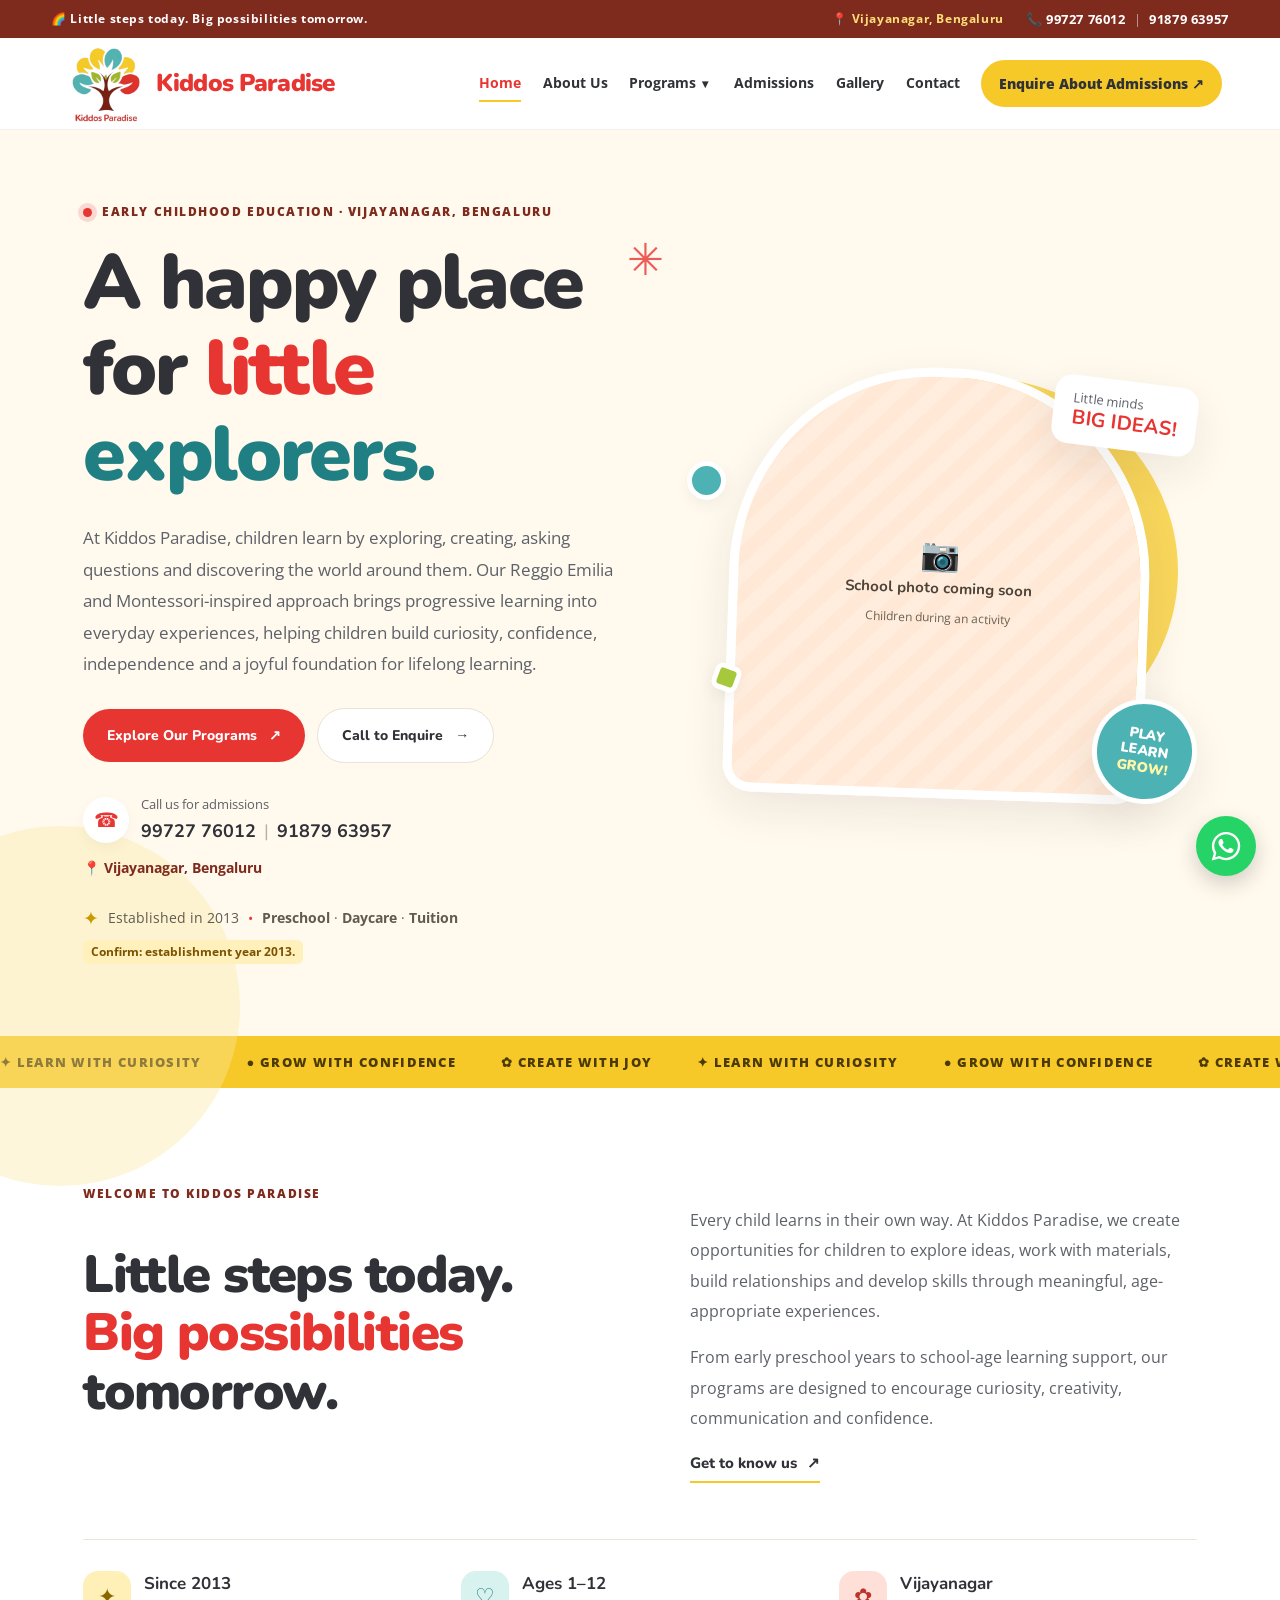
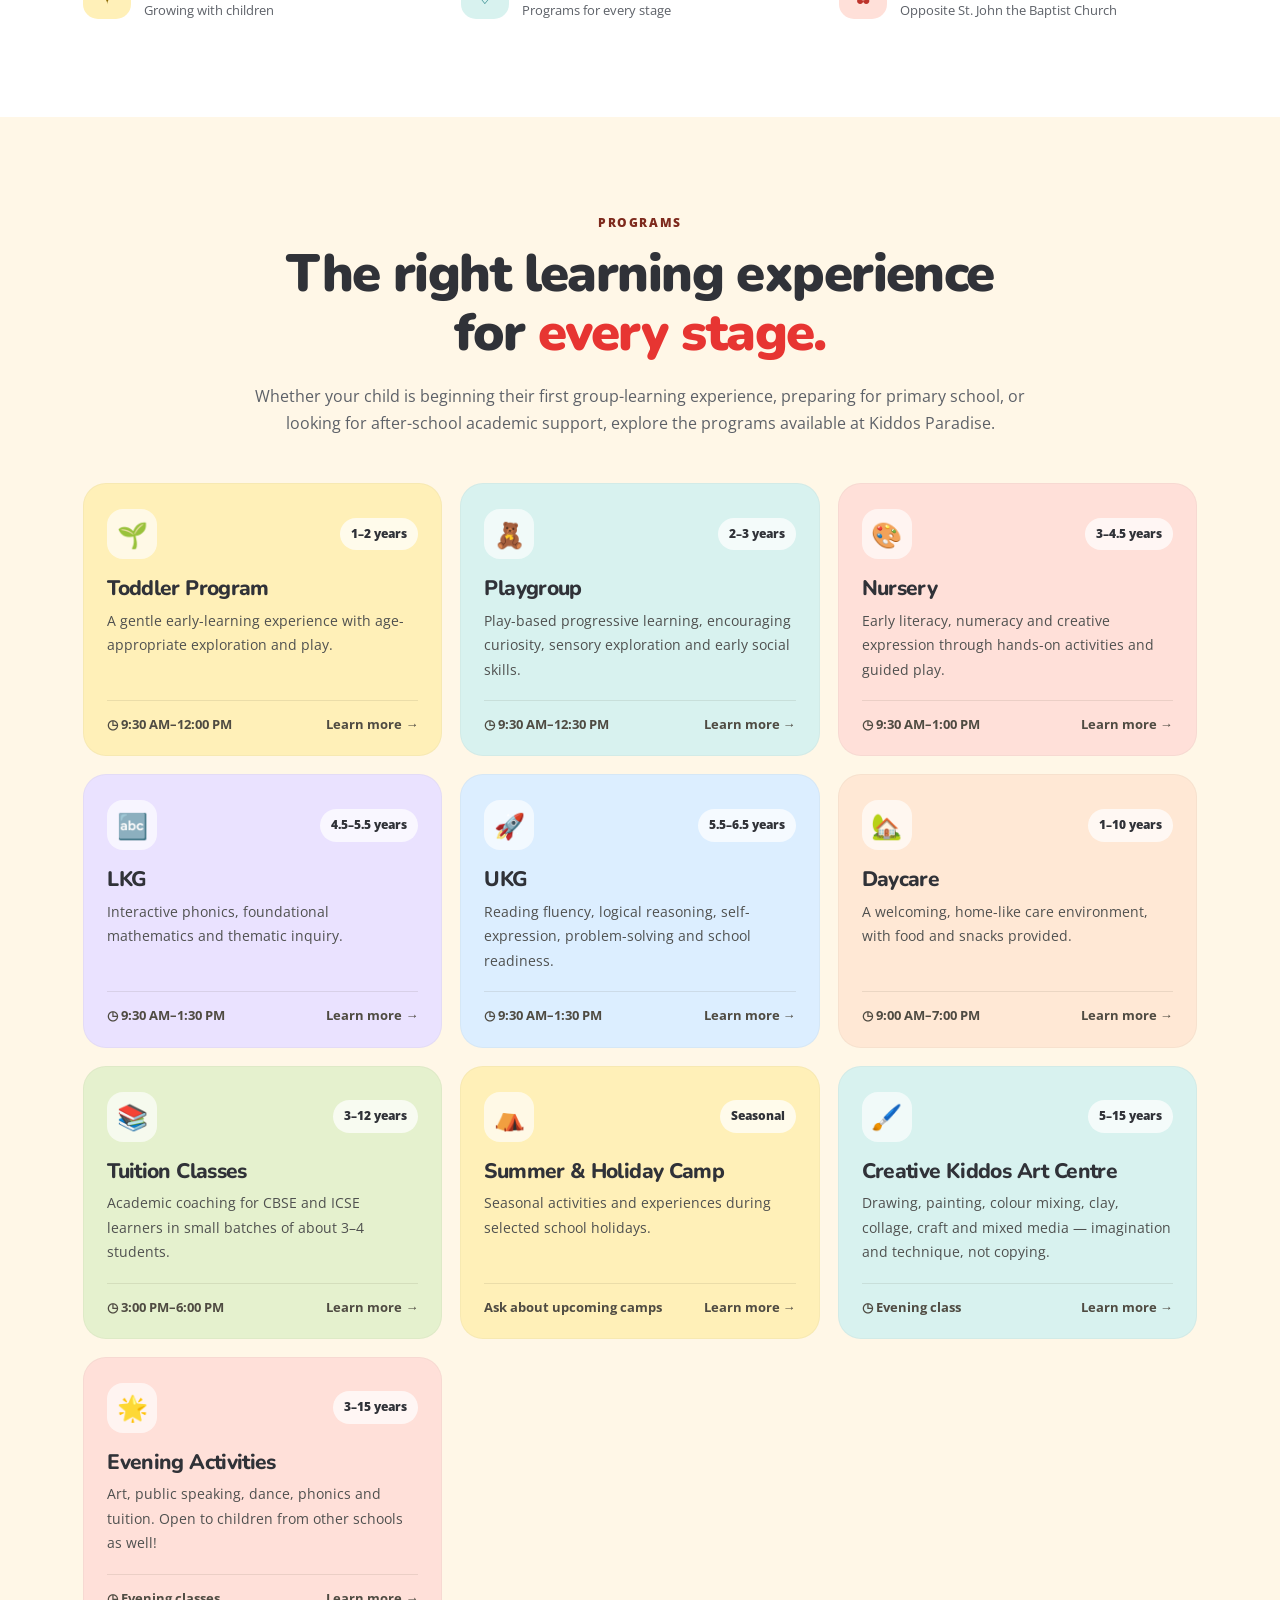
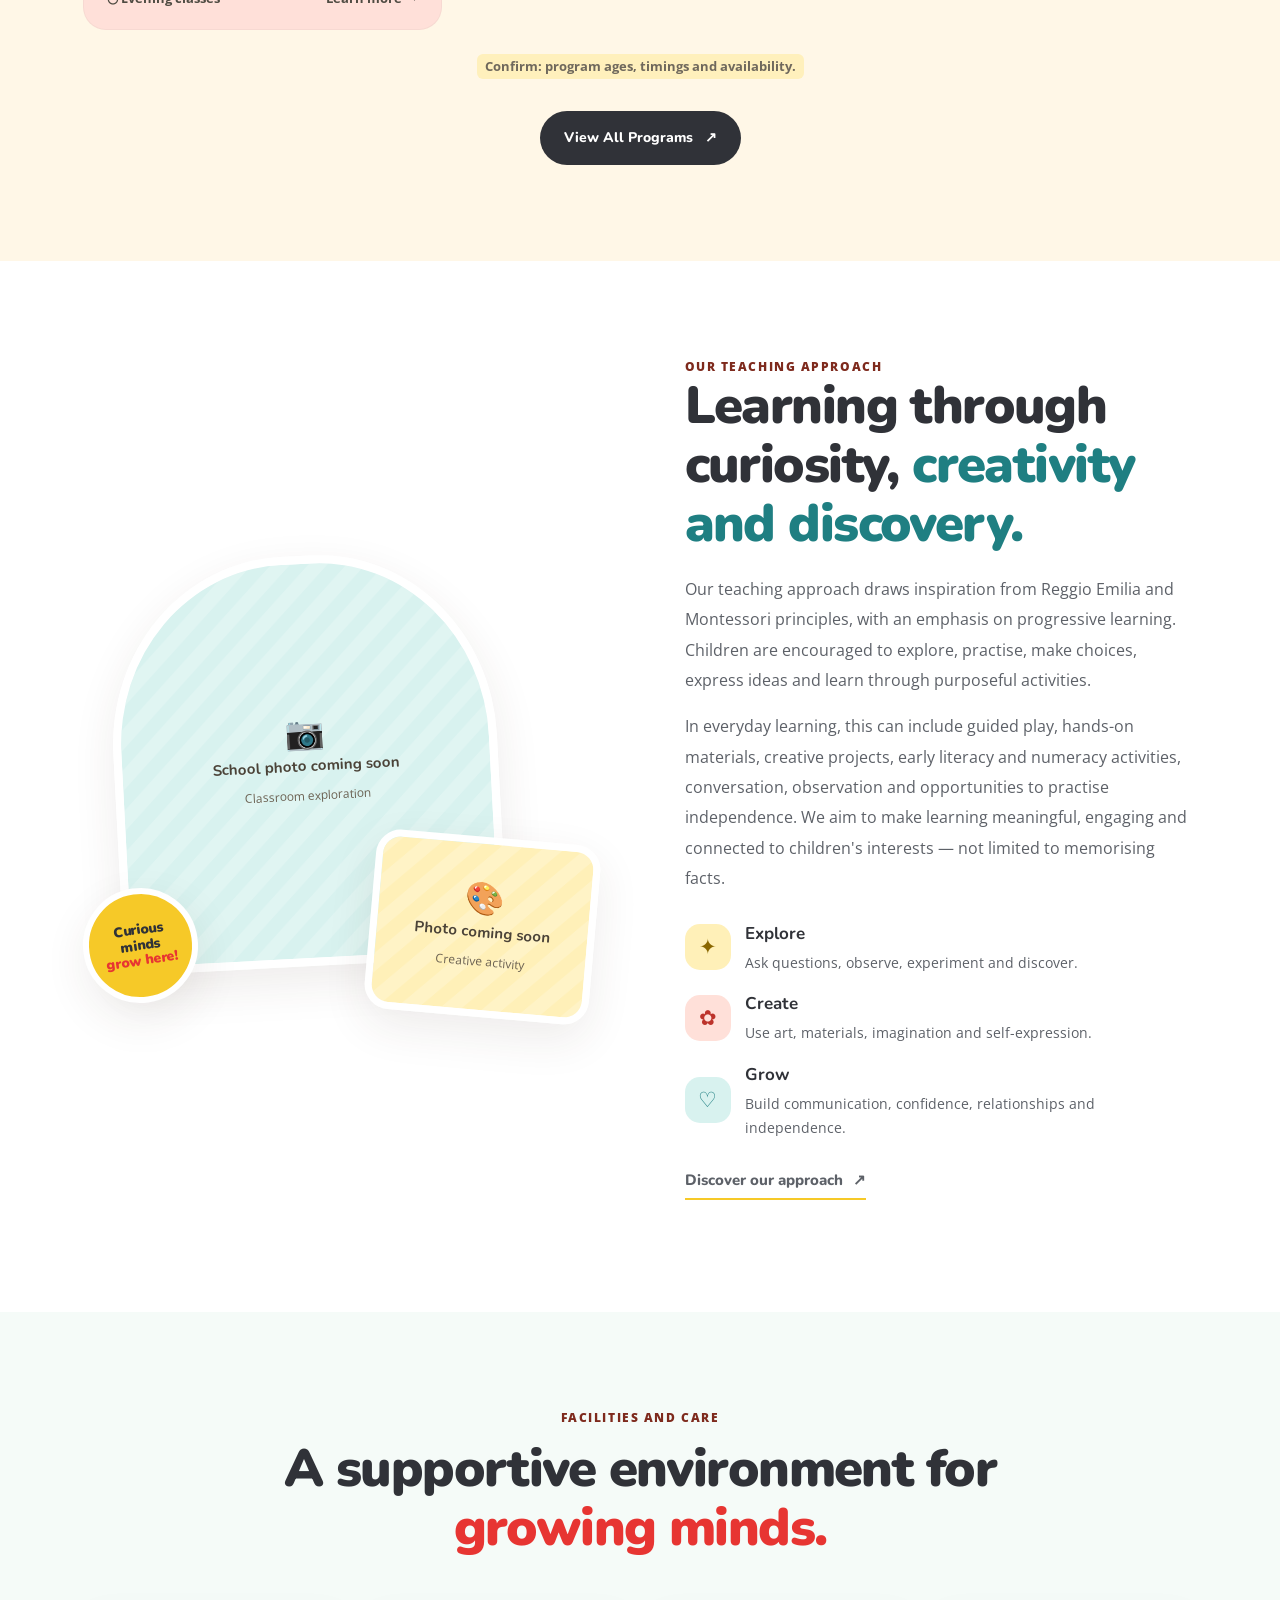
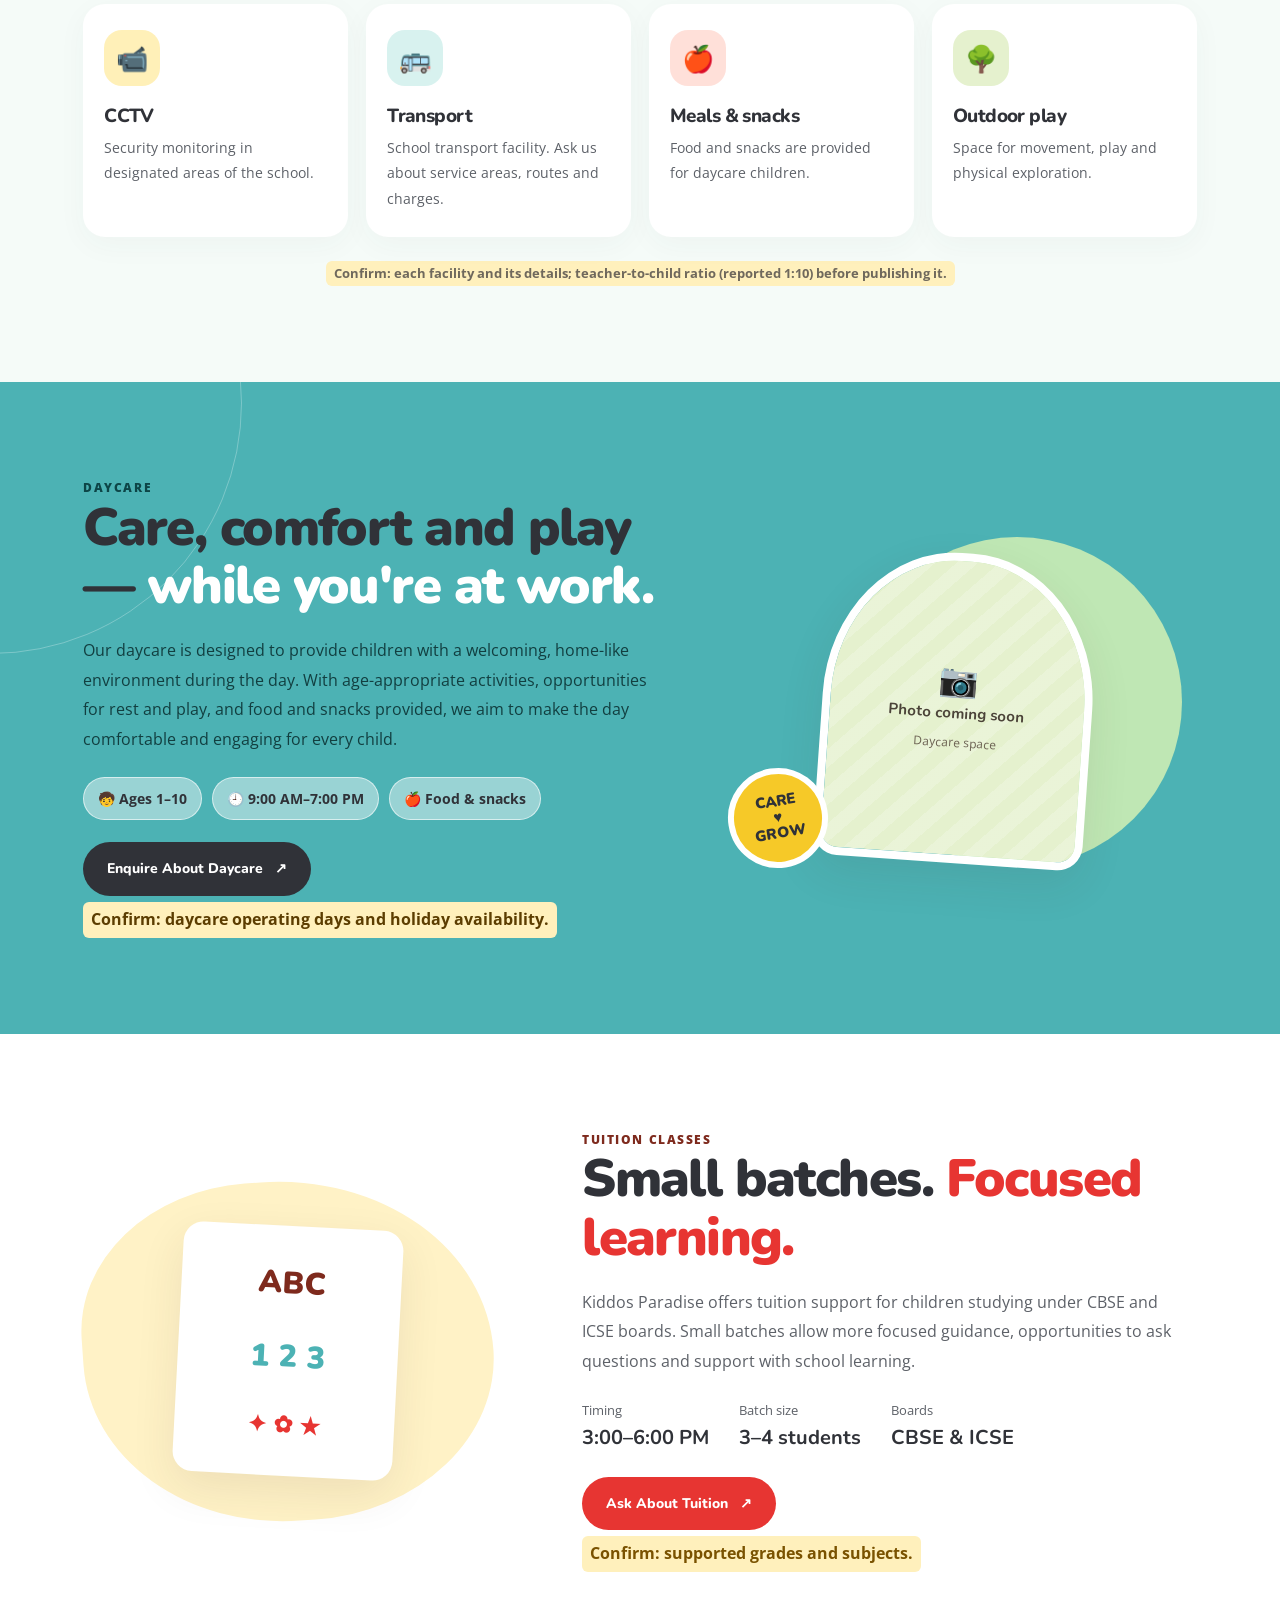
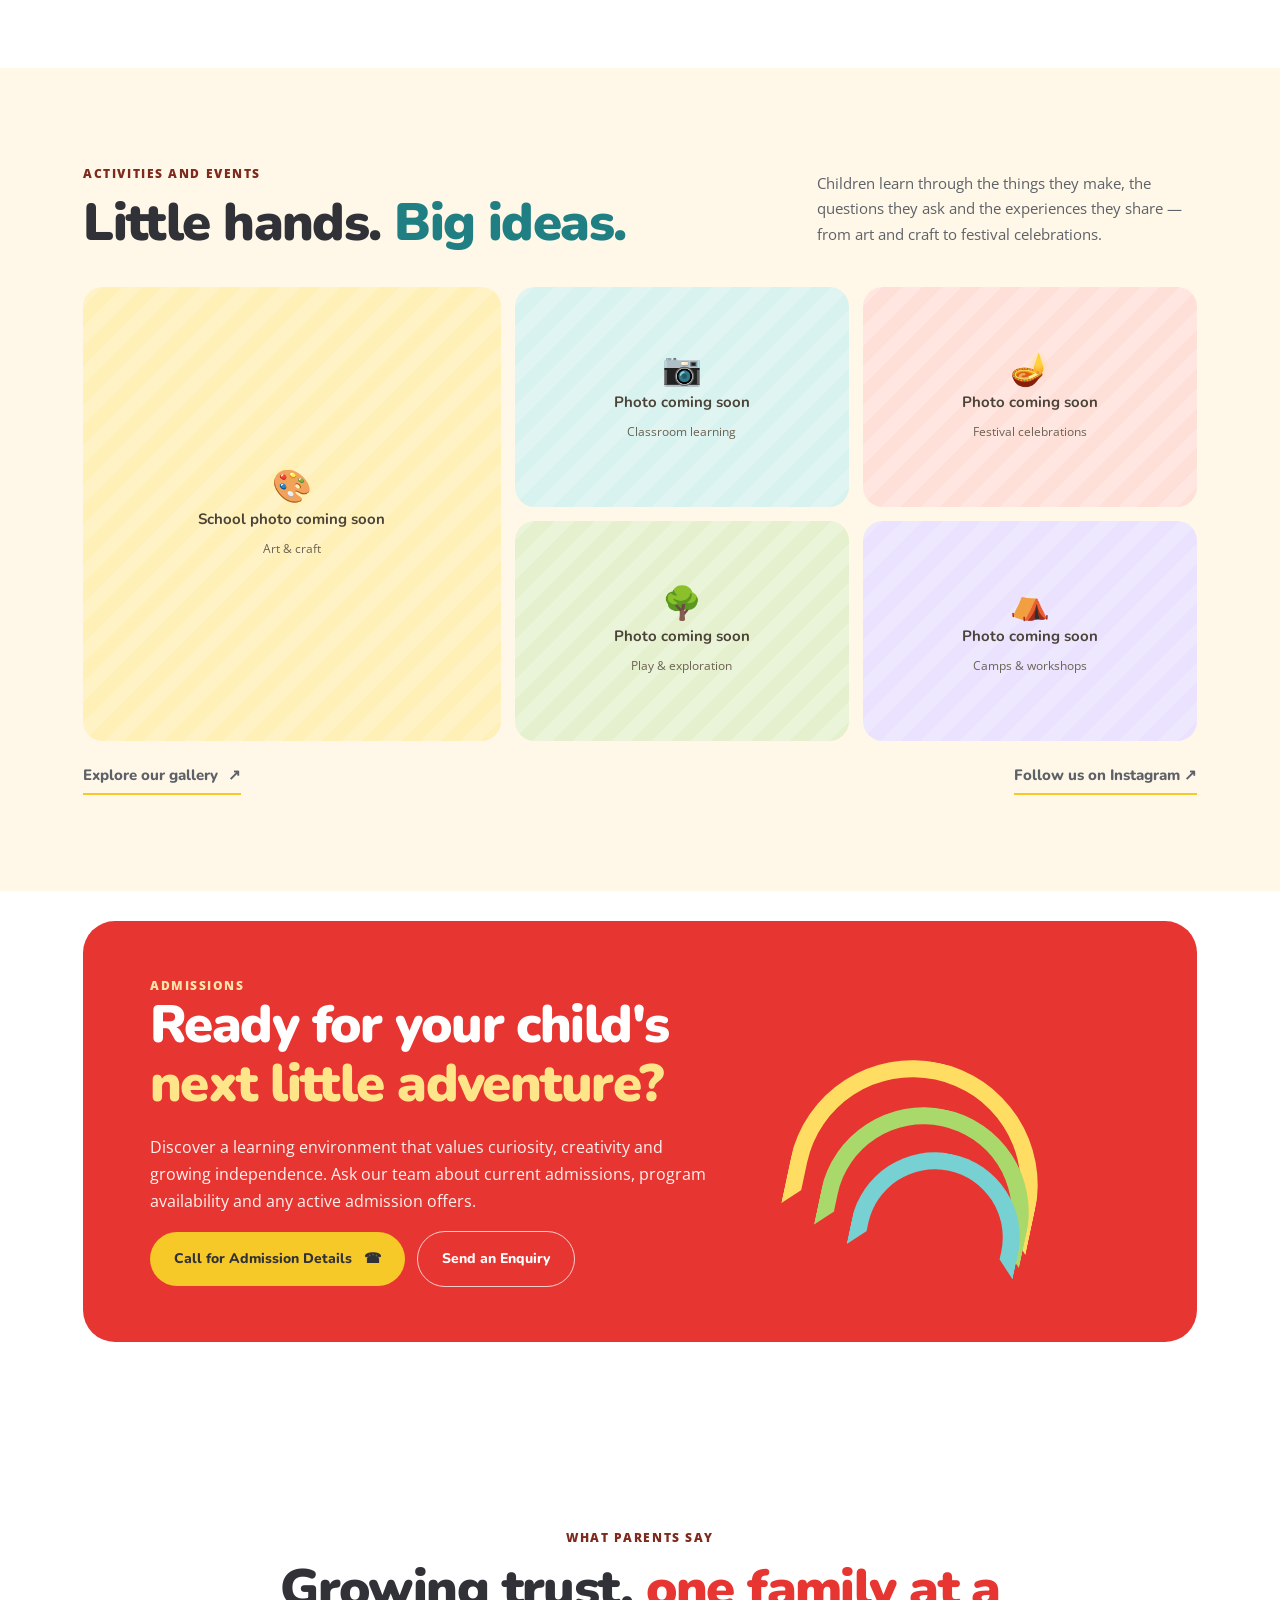
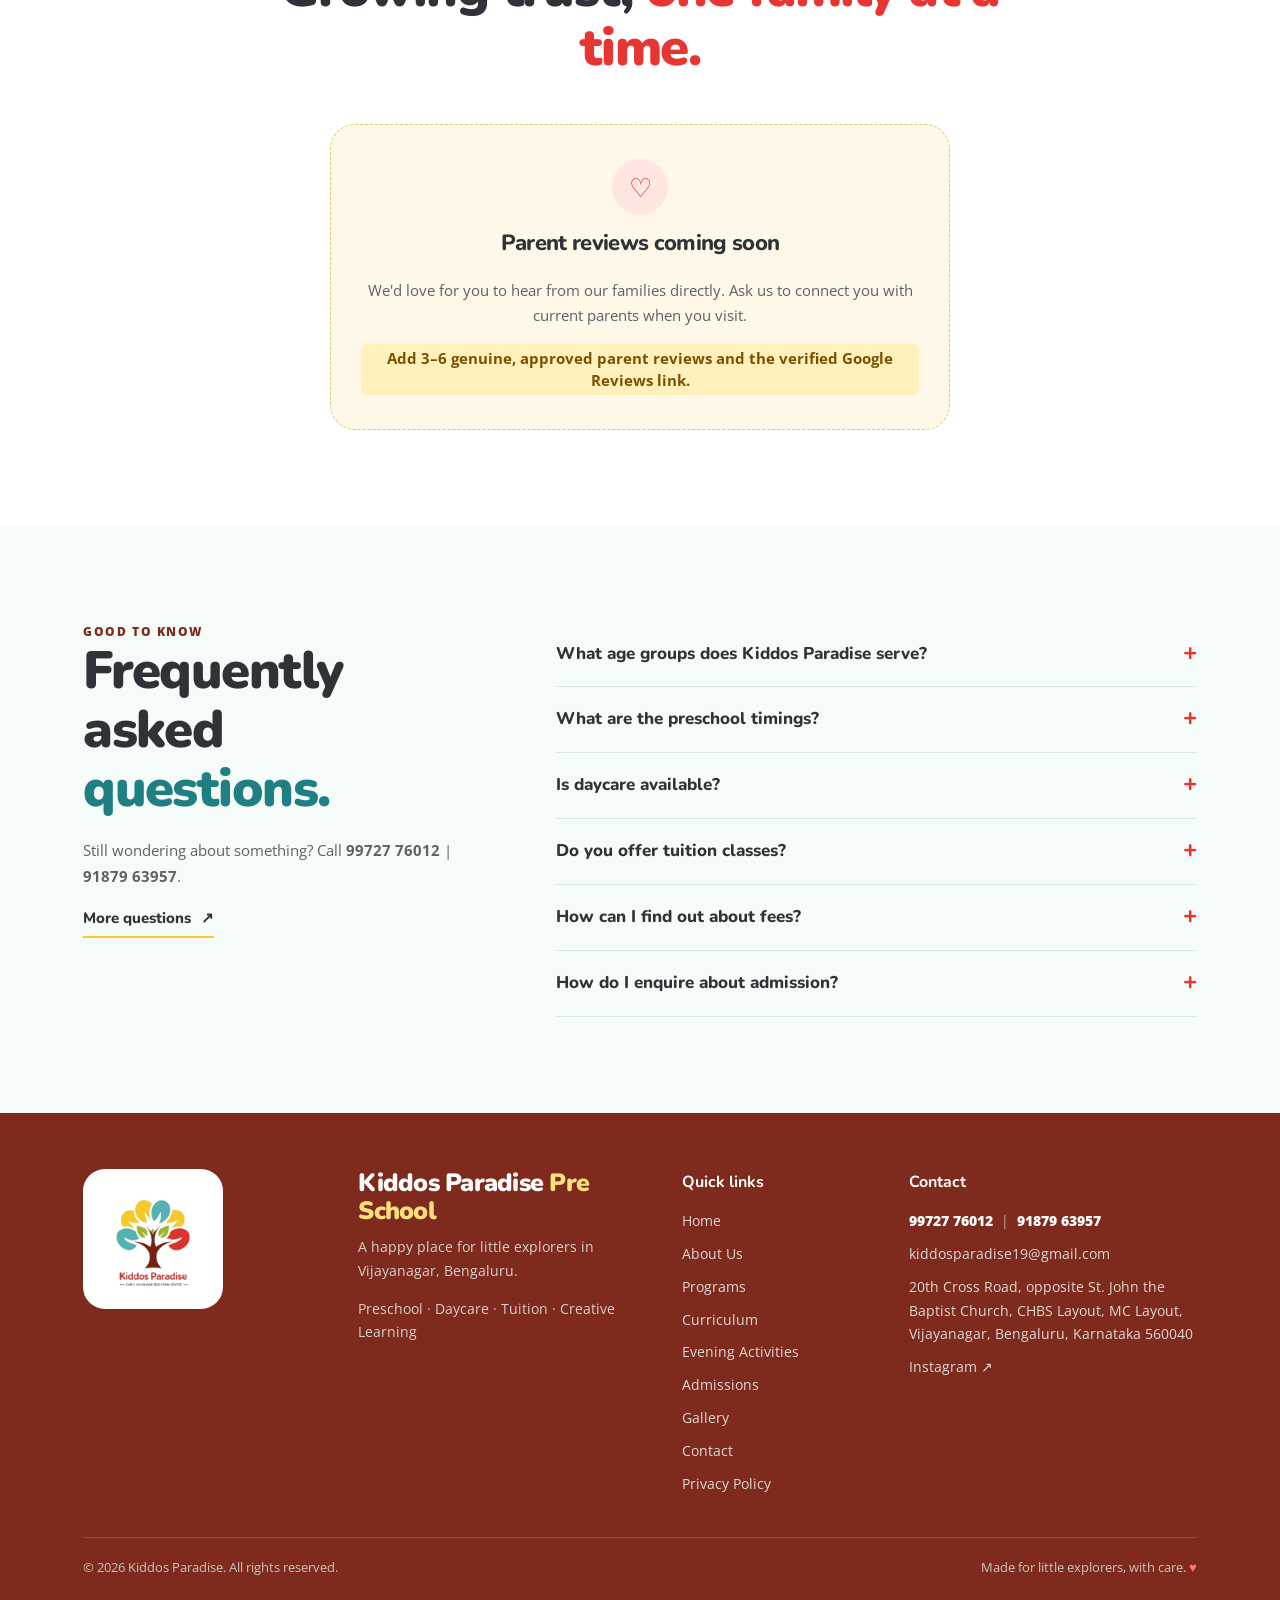
==== commit 87d1b49a: "Footer background now matches the top banner colour Co-Authored-By: Claude Opus 5.5 <noreply@anthrop" ====
--- a/index.html
+++ b/index.html
@@ -16,7 +16,7 @@
   <link rel="preconnect" href="https://fonts.googleapis.com">
   <link rel="preconnect" href="https://fonts.gstatic.com" crossorigin>
   <link href="https://fonts.googleapis.com/css2?family=Nunito:wght@600;700;800;900&family=Open+Sans:wght@400;500;600;700&display=swap" rel="stylesheet">
-  <link rel="stylesheet" href="assets/css/styles.css?v=20261028c">
+  <link rel="stylesheet" href="assets/css/styles.css?v=20261028e">
   <script type="application/ld+json">
   {
     "@context": "https://schema.org",
@@ -351,6 +351,6 @@
   <a class="whatsapp-float" href="https://wa.me/919972776012?text=Hello%20Kiddos%20Paradise%2C%20I%20would%20like%20to%20know%20more%20about%20admissions." target="_blank" rel="noopener" aria-label="Chat with Kiddos Paradise on WhatsApp (opens in a new tab)">
     <svg viewBox="0 0 24 24" width="30" height="30" aria-hidden="true" focusable="false"><path fill="currentColor" d="M17.47 14.38c-.3-.15-1.76-.87-2.03-.97-.27-.1-.47-.15-.67.15-.2.3-.77.97-.94 1.17-.17.2-.35.22-.65.07-.3-.15-1.26-.46-2.4-1.48-.89-.79-1.49-1.77-1.66-2.07-.17-.3-.02-.46.13-.61.13-.13.3-.35.45-.52.15-.17.2-.3.3-.5.1-.2.05-.37-.02-.52-.08-.15-.67-1.62-.92-2.22-.24-.58-.49-.5-.67-.51h-.57c-.2 0-.52.07-.79.37-.27.3-1.04 1.02-1.04 2.48s1.07 2.88 1.21 3.07c.15.2 2.1 3.2 5.08 4.49.71.31 1.26.49 1.69.63.71.23 1.36.19 1.87.12.57-.09 1.76-.72 2-1.41.25-.7.25-1.29.17-1.41-.07-.13-.27-.2-.57-.35zM12.05 21.5h-.01a9.4 9.4 0 0 1-4.8-1.31l-.34-.2-3.57.94.95-3.48-.22-.36a9.4 9.4 0 0 1-1.44-5.01c0-5.2 4.23-9.43 9.44-9.43 2.52 0 4.89.98 6.67 2.77a9.37 9.37 0 0 1 2.76 6.67c0 5.2-4.24 9.43-9.44 9.43zm8.03-17.46A11.27 11.27 0 0 0 12.05.72C5.8.72.7 5.81.7 12.07c0 2 .52 3.95 1.52 5.67L.6 23.5l5.9-1.55a11.33 11.33 0 0 0 5.54 1.41h.01c6.26 0 11.35-5.09 11.35-11.35 0-3.03-1.18-5.88-3.32-8.02z"/></svg>
   </a>
-  <script src="assets/js/main.js?v=20261028c"></script>
+  <script src="assets/js/main.js?v=20261028e"></script>
 </body>
 </html>
--- a/assets/css/styles.css
+++ b/assets/css/styles.css
@@ -123,8 +123,6 @@
 .page-hero:after{content:"";position:absolute;right:-90px;top:-110px;width:320px;height:320px;border-radius:50%;background:#f9e8a0;opacity:.5;z-index:-1}
 .page-hero h1{font-size:clamp(2.6rem,5vw,4.4rem);max-width:860px}
 .page-hero .hero-lead{max-width:700px}
-.breadcrumb{font-size:13px;color:var(--muted);margin-bottom:6px}
-.breadcrumb a{text-decoration:underline;text-underline-offset:3px}
 
 /* Section headings */
 .section-heading{position:relative;z-index:1}
@@ -357,7 +355,7 @@
 .not-found .hero-actions{justify-content:center}
 
 /* Footer */
-.site-footer{background:#302f30;color:#fff;padding:56px max(6.5vw,24px) 22px}
+.site-footer{background:var(--brown);color:#fff;padding:56px max(6.5vw,24px) 22px}
 .footer-main{display:grid;grid-template-columns:1fr 1.2fr .8fr 1.2fr;gap:35px;padding-bottom:42px}
 .footer-brand img{width:140px;height:140px;object-fit:contain;background:#fff;border-radius:22px}
 .footer-tagline h2{font-size:25px;color:#fff;margin-bottom:10px}
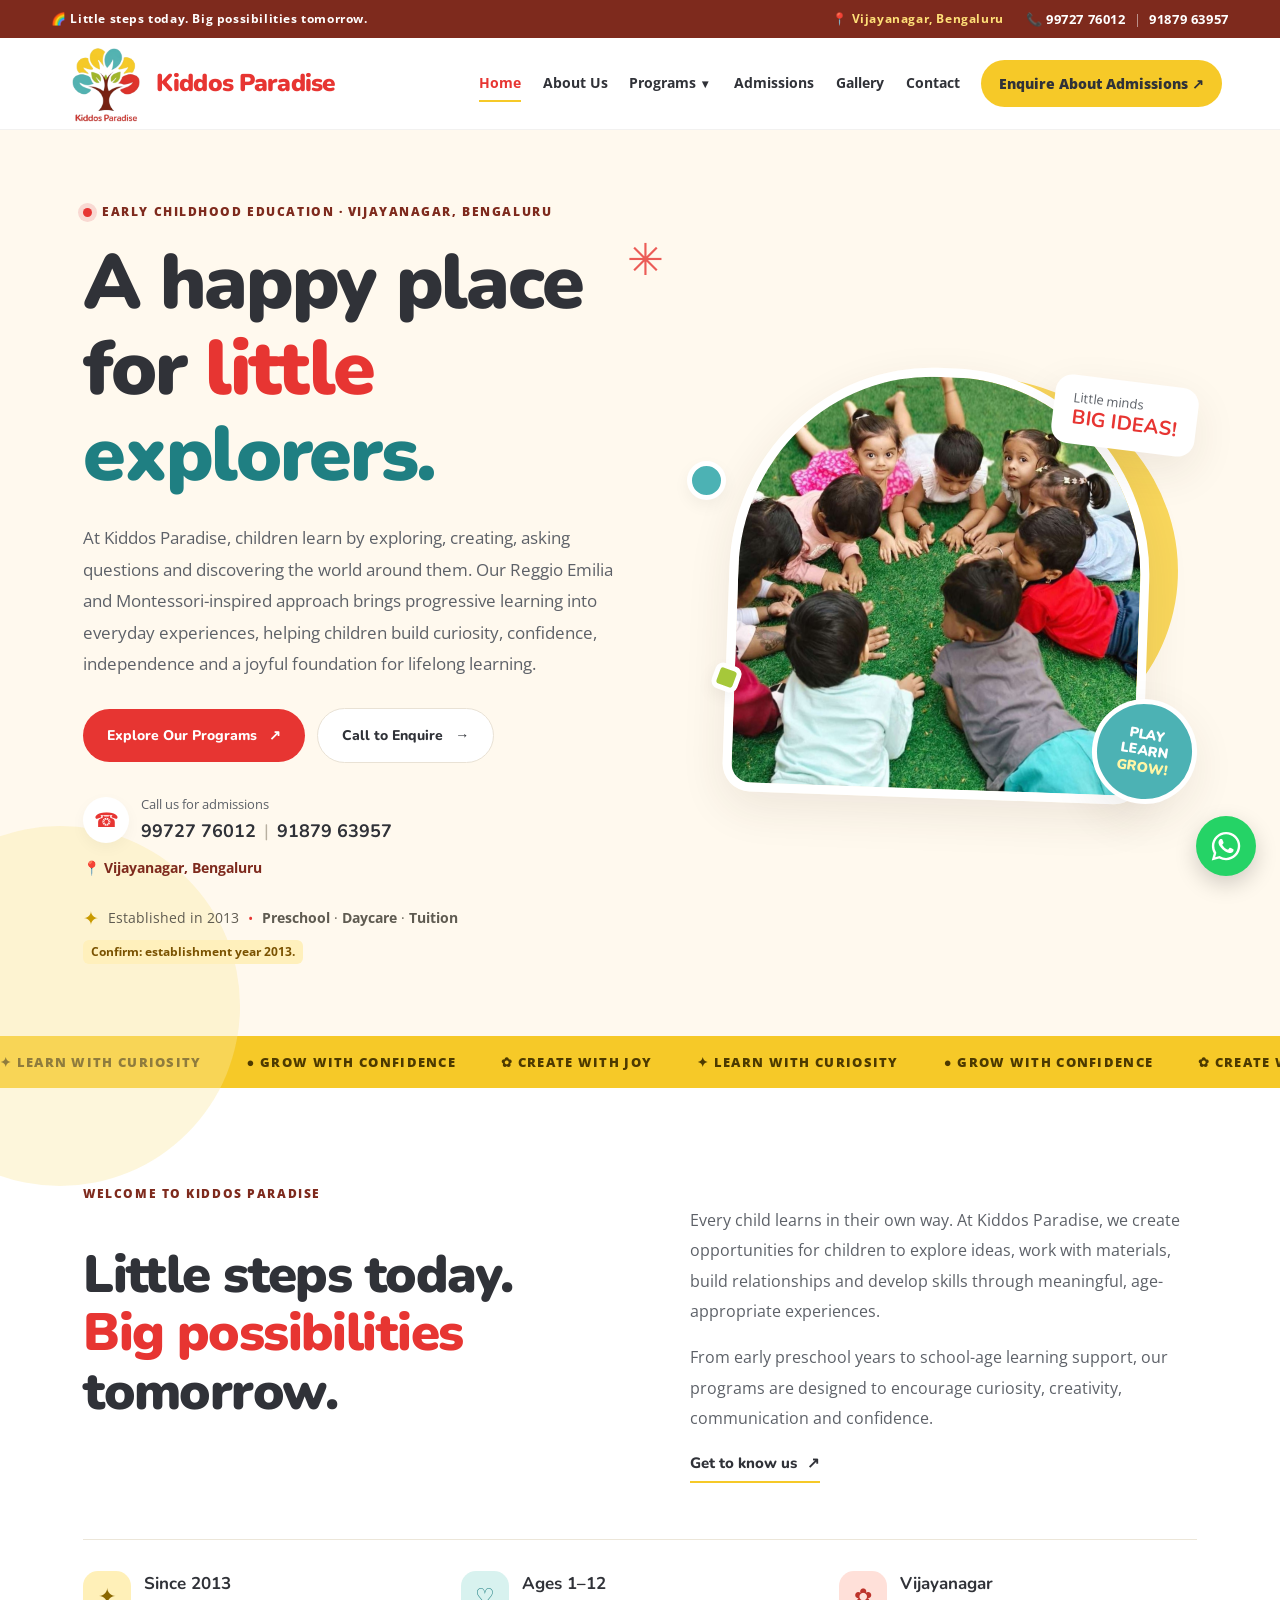
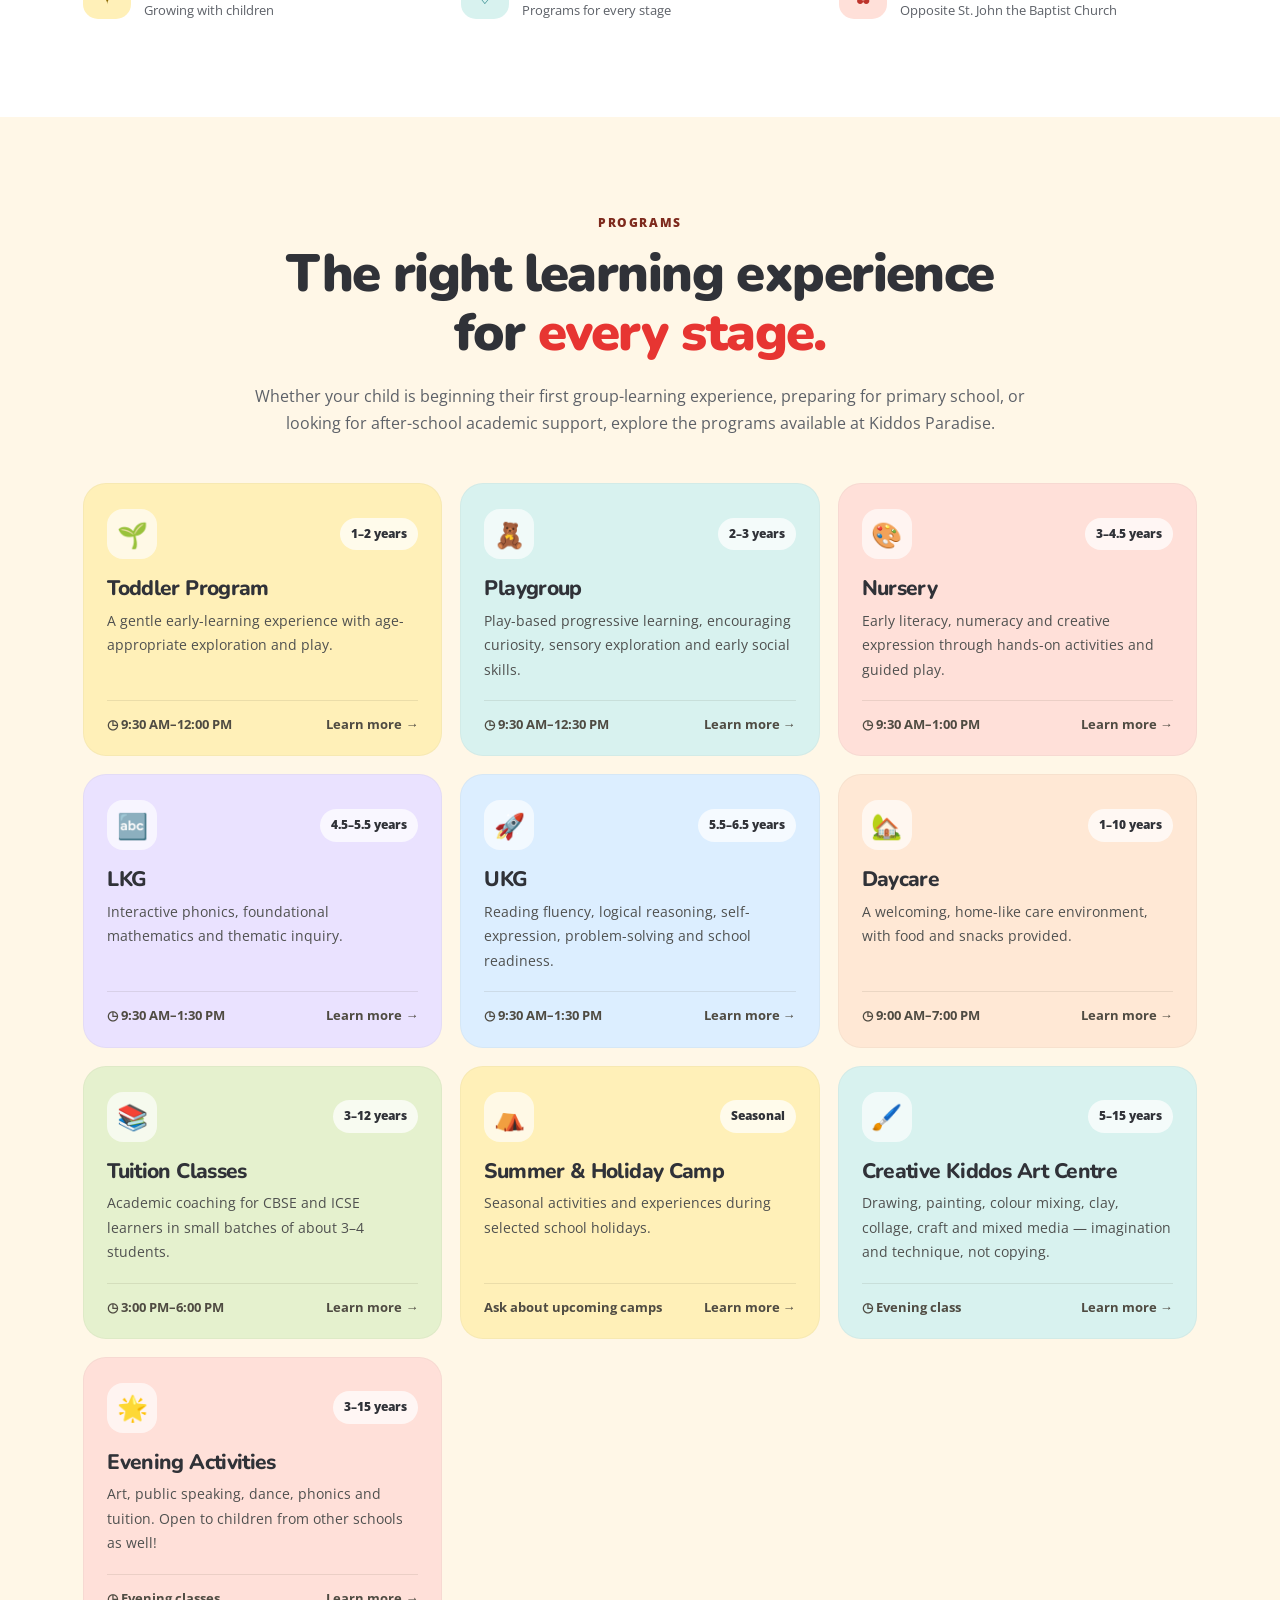
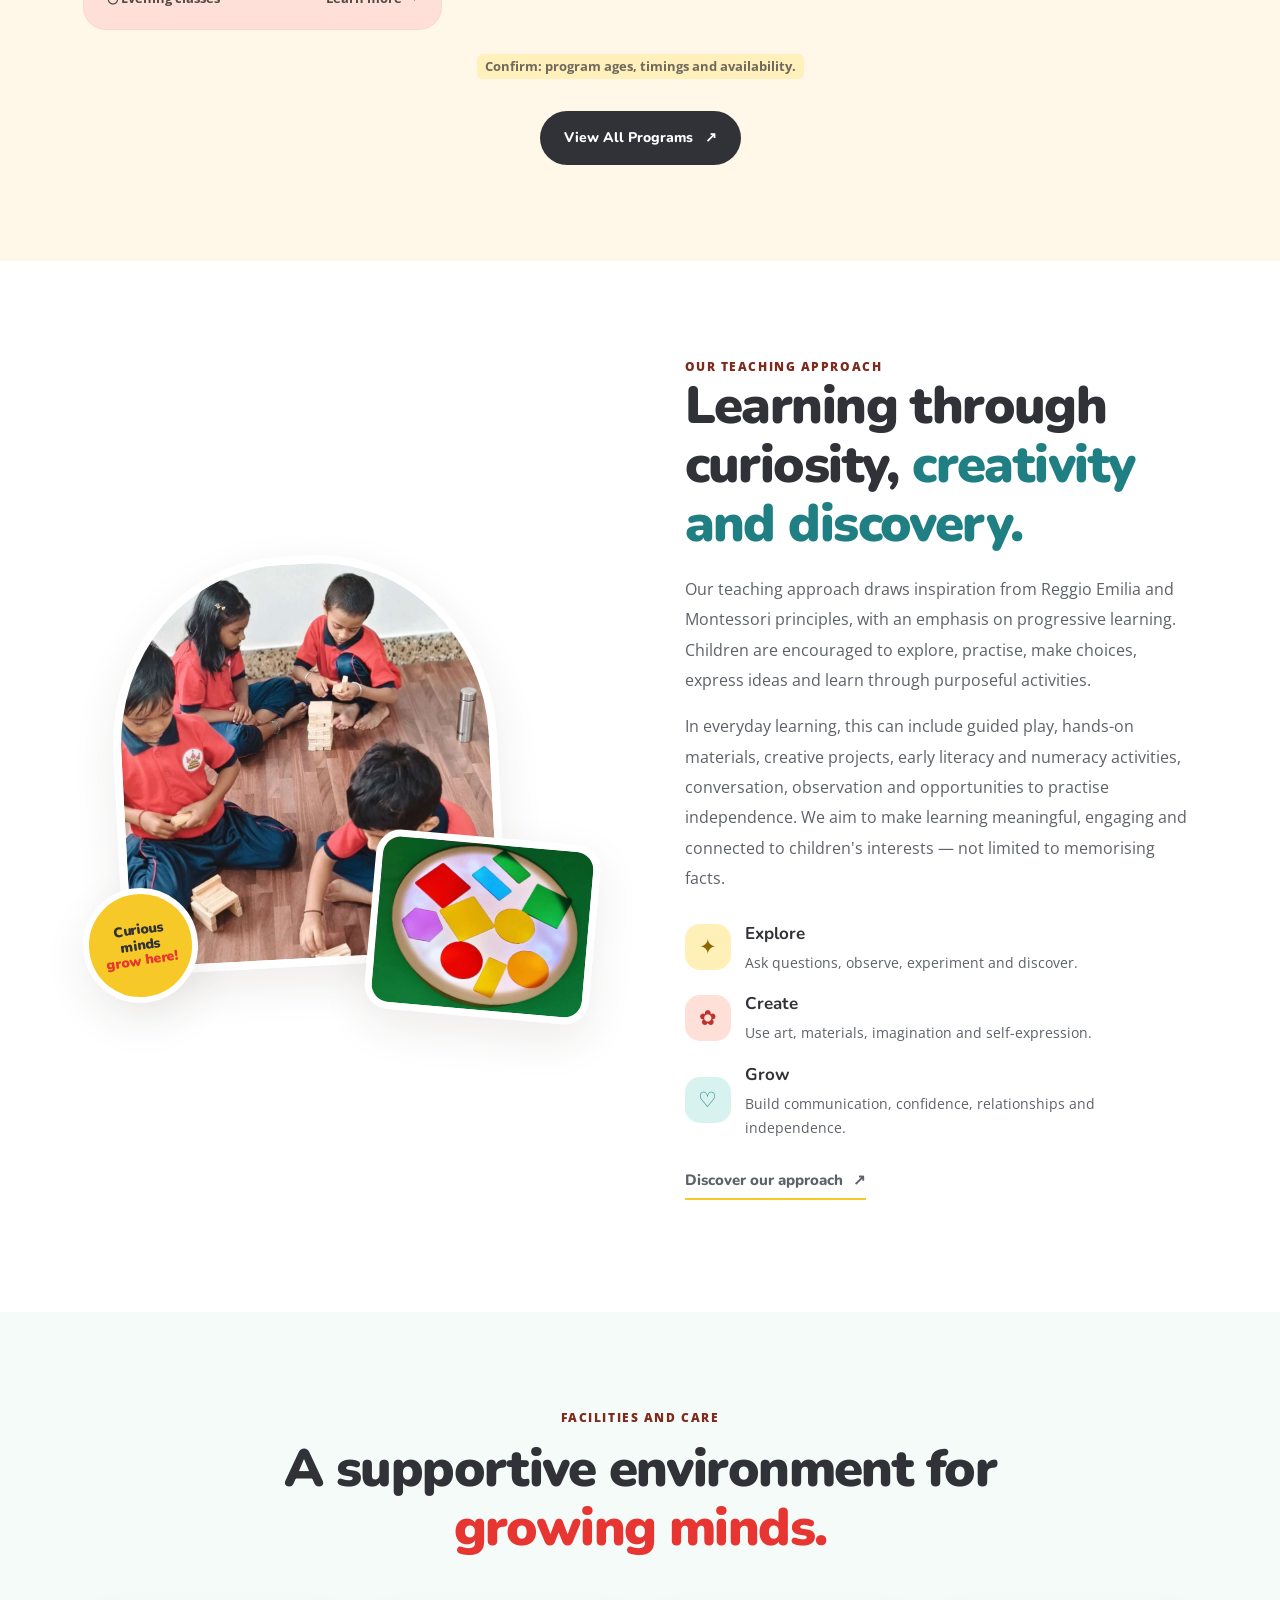
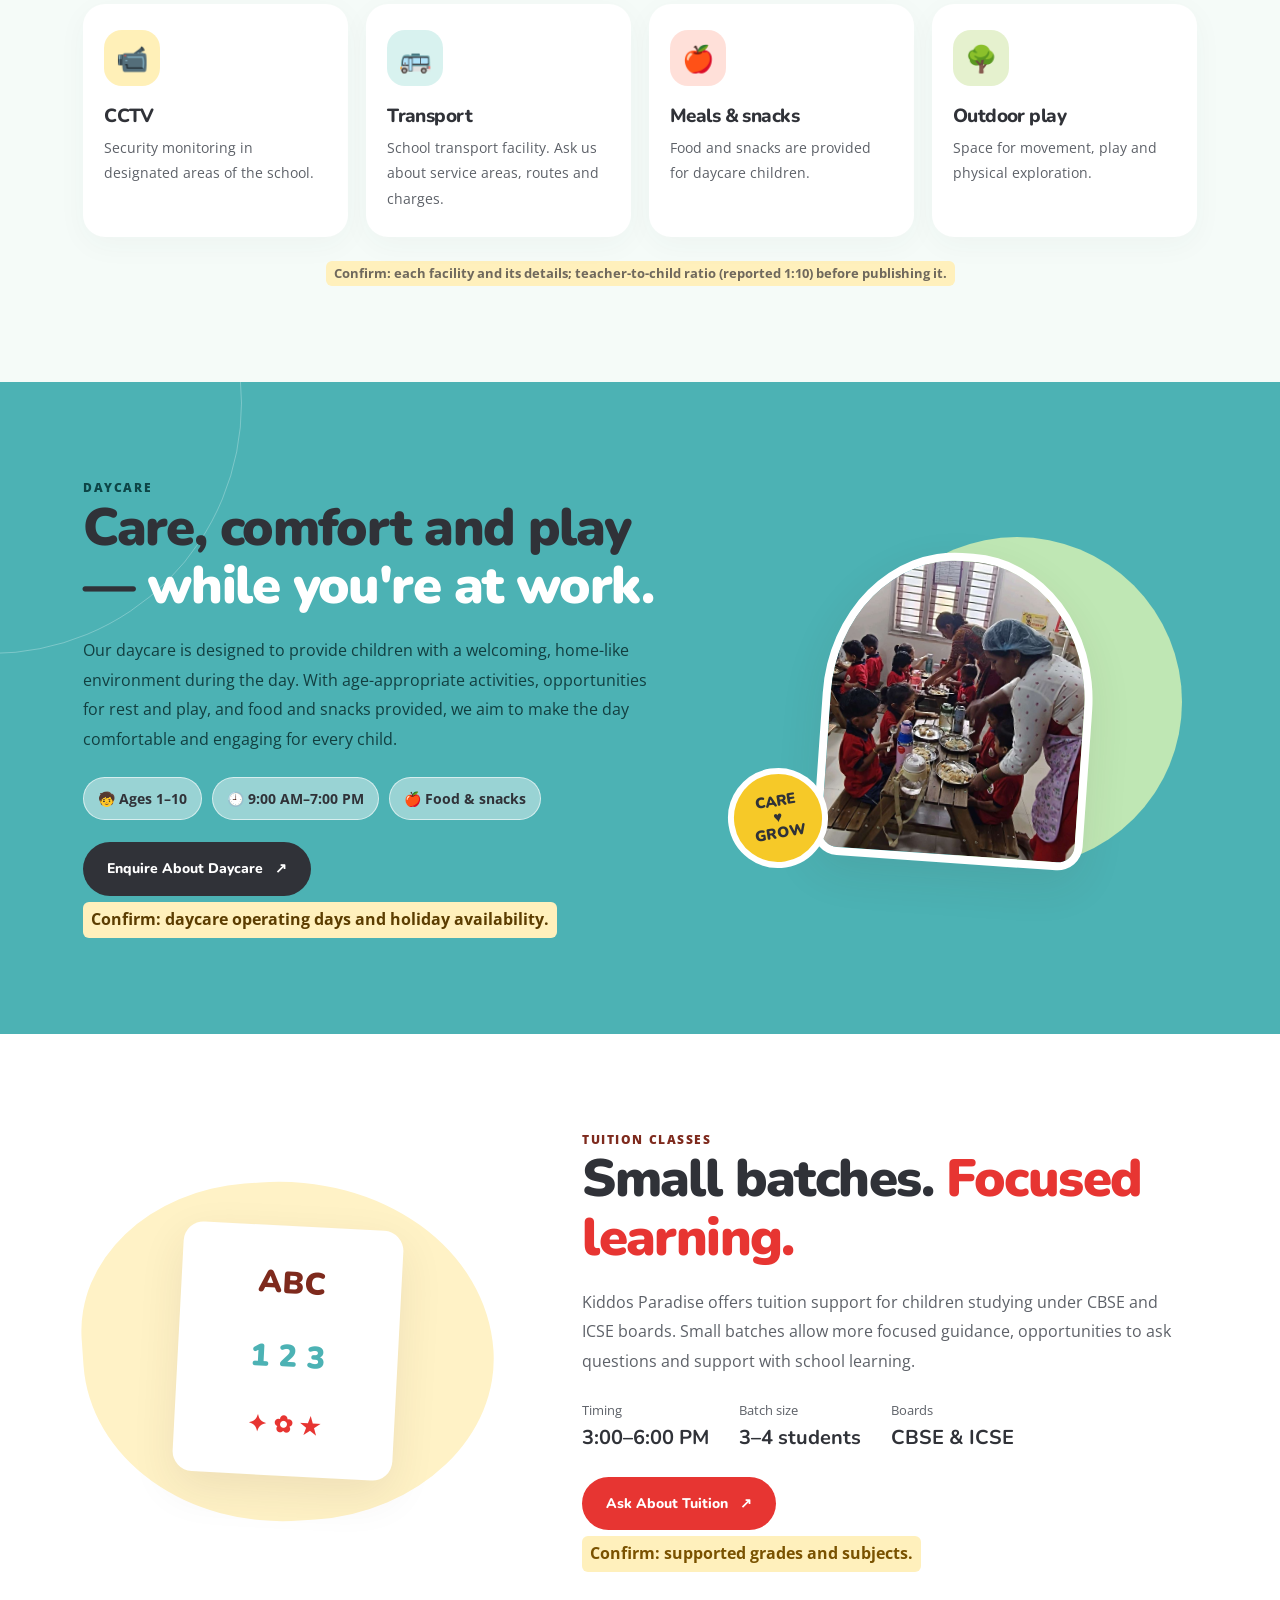
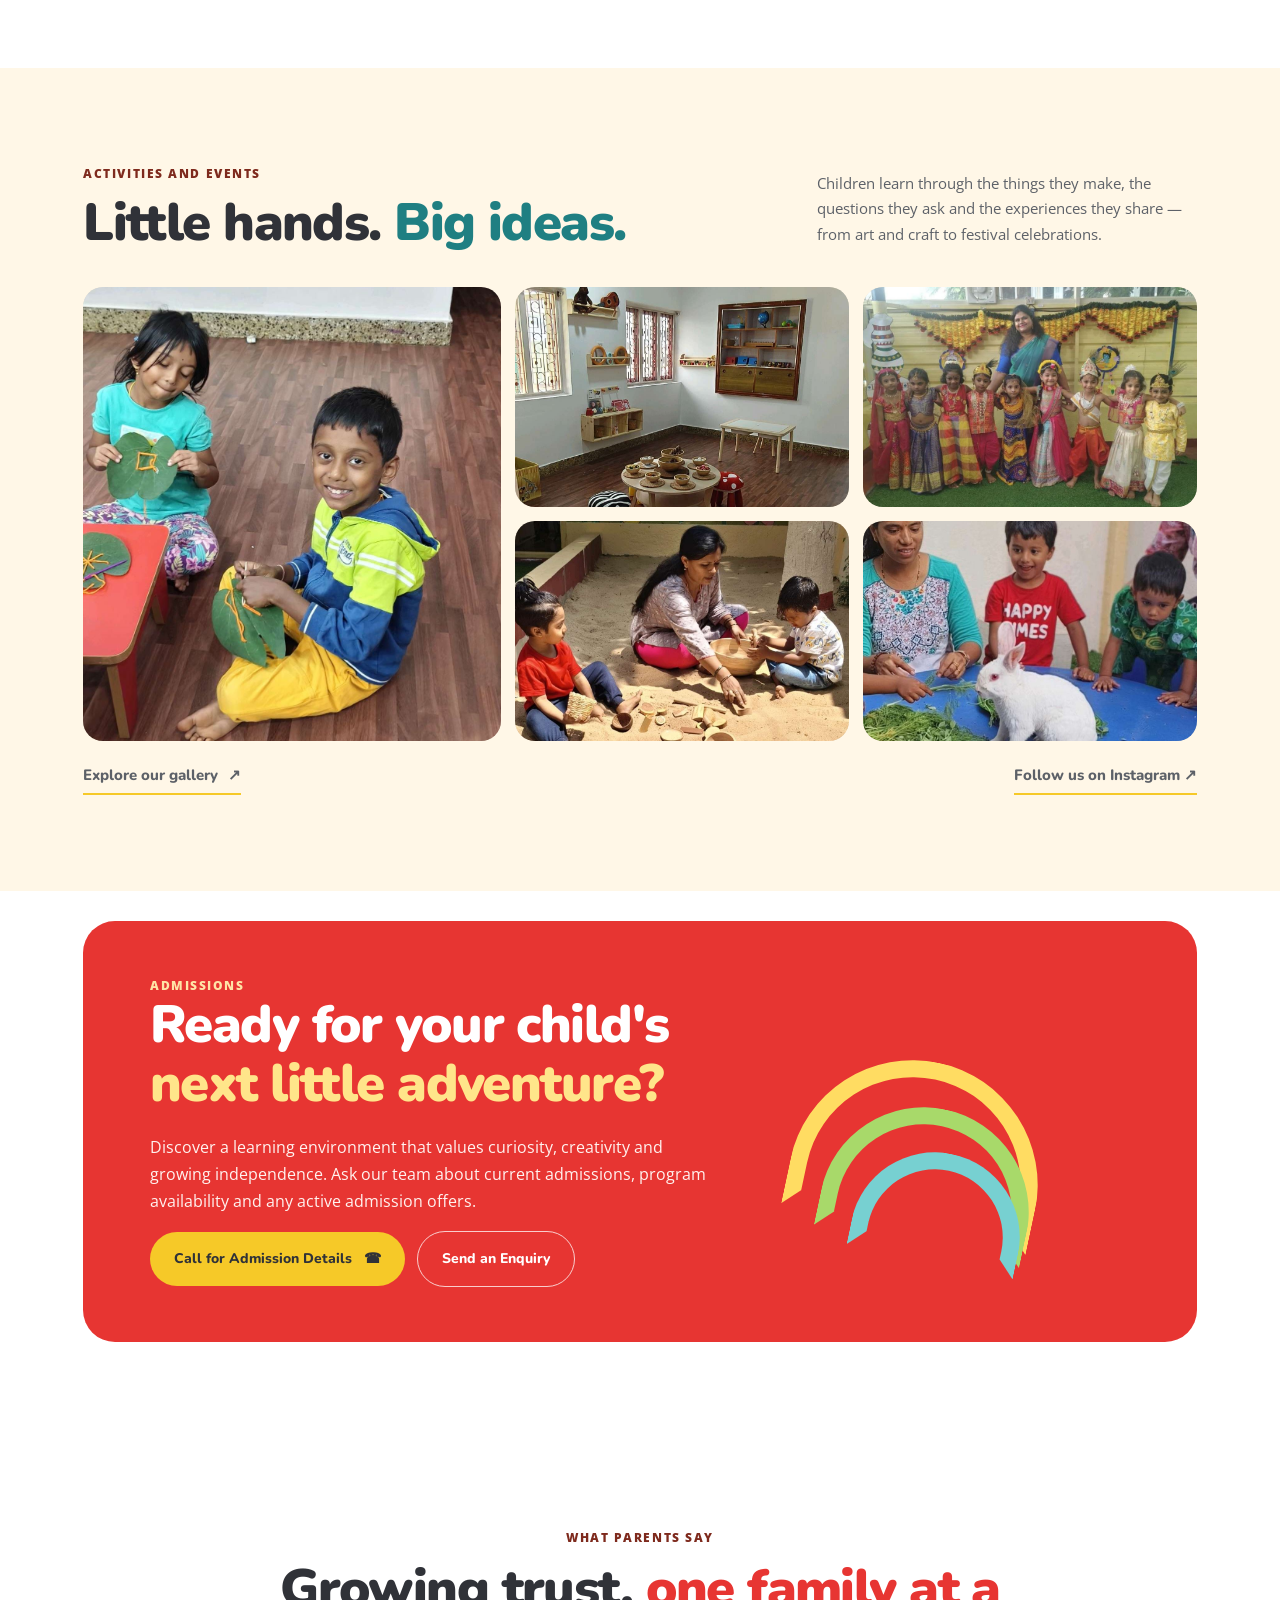
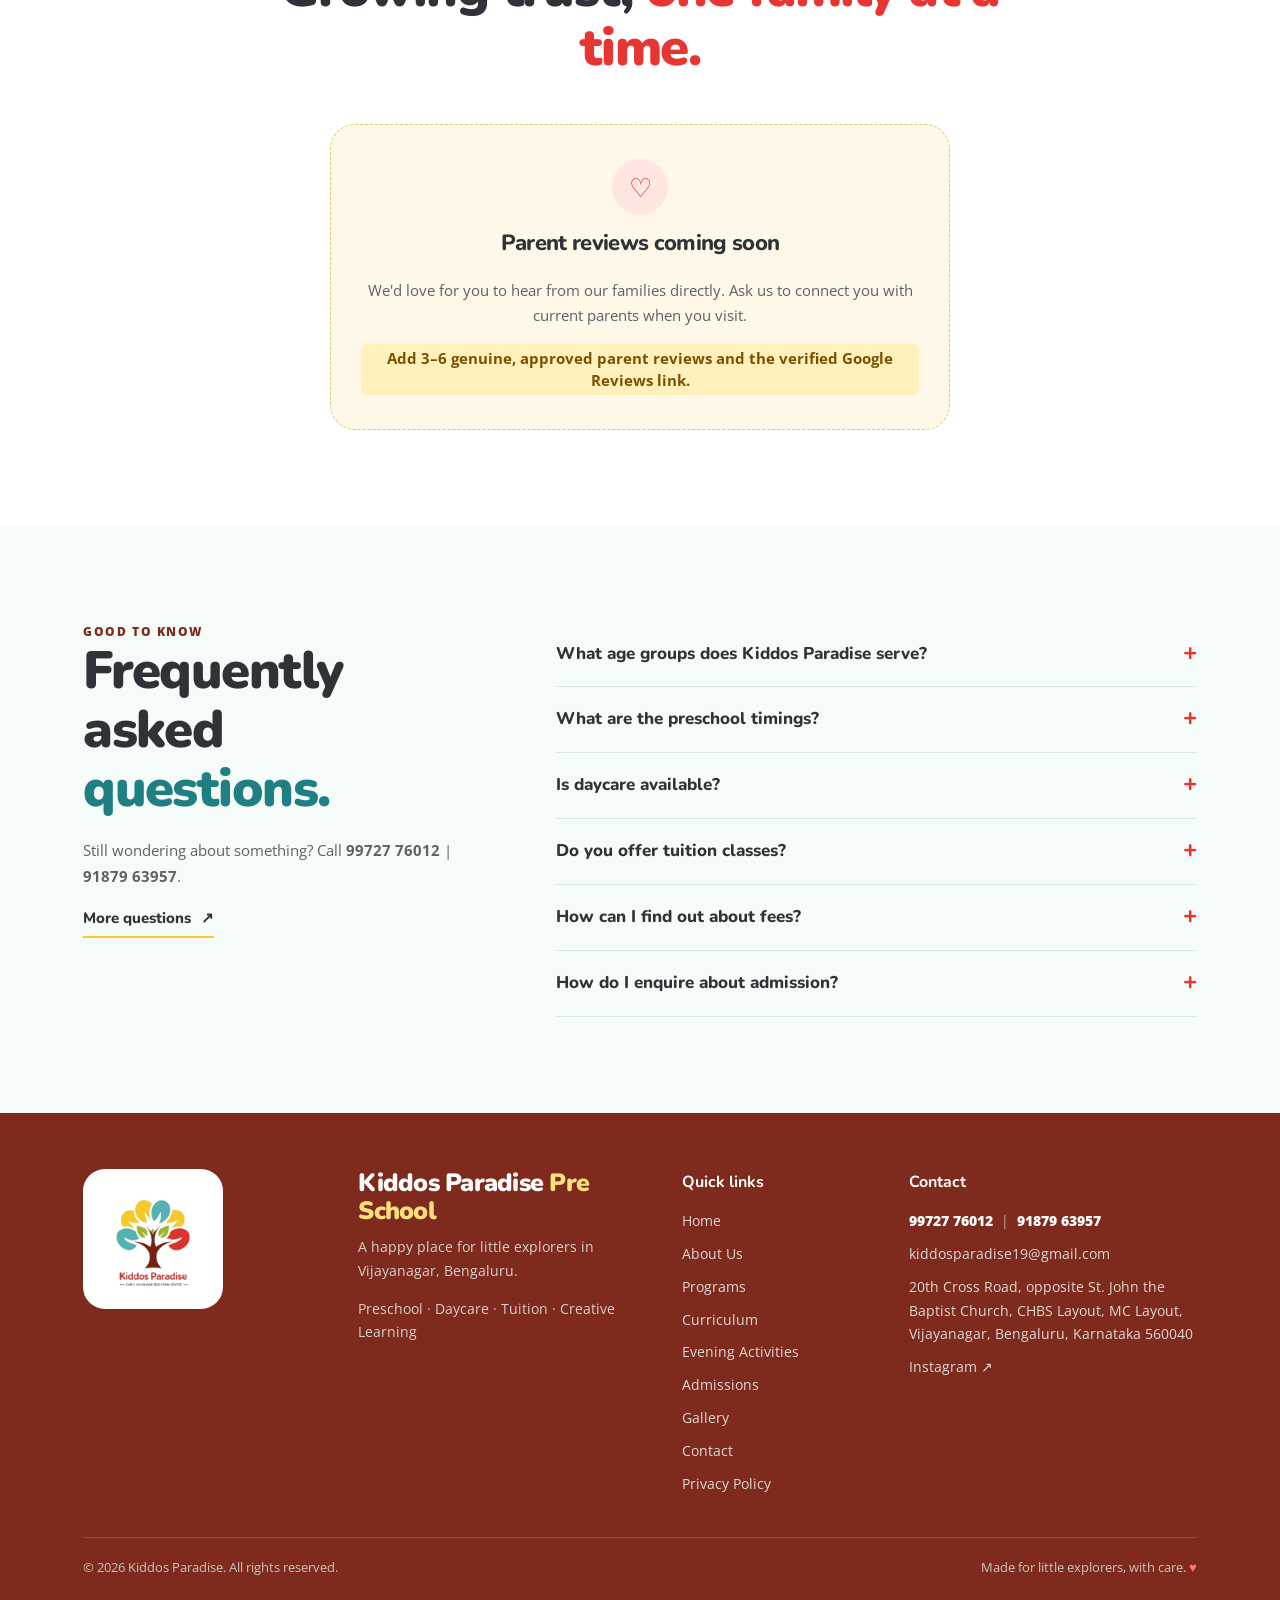
==== commit 8a9ad497: "Add real school photos with local SEO alt text across the site Replace photo placeholders on Home, A" ====
--- a/index.html
+++ b/index.html
@@ -16,7 +16,7 @@
   <link rel="preconnect" href="https://fonts.googleapis.com">
   <link rel="preconnect" href="https://fonts.gstatic.com" crossorigin>
   <link href="https://fonts.googleapis.com/css2?family=Nunito:wght@600;700;800;900&family=Open+Sans:wght@400;500;600;700&display=swap" rel="stylesheet">
-  <link rel="stylesheet" href="assets/css/styles.css?v=20261028e">
+  <link rel="stylesheet" href="assets/css/styles.css?v=20261123a">
   <script type="application/ld+json">
   {
     "@context": "https://schema.org",
@@ -50,7 +50,7 @@
 
   <header class="site-header">
     <a class="brand" href="index.html" aria-label="Kiddos Paradise home">
-      <img src="assets/img/kiddos-paradise-logo.png" alt="Kiddos Paradise — Early Childhood Education Center" class="brand-logo" width="128" height="128">
+      <img src="assets/img/kiddos-paradise-logo.png" alt="Kiddos Paradise preschool and daycare logo, Vijayanagar, Bengaluru" class="brand-logo" width="128" height="128">
       <span class="brand-name" aria-hidden="true">Kiddos Paradise</span>
     </a>
     <button class="menu-toggle" type="button" aria-label="Open navigation" aria-expanded="false" aria-controls="main-nav">
@@ -101,7 +101,7 @@
         <div class="visual-sun" aria-hidden="true"></div>
         <div class="card-note" aria-hidden="true"><span>Little minds</span><strong>BIG IDEAS!</strong></div>
         <div class="hero-photo-wrap">
-          <div class="photo-ph ph-peach" role="img" aria-label="Placeholder for a school activity photo"><span class="ph-icon" aria-hidden="true">📷</span><strong>School photo coming soon</strong><small>Children during an activity</small></div>
+          <img class="photo-img" src="assets/img/school/children-circle-on-grass.jpg" width="1080" height="1350" alt="Happy children in a group circle on the grass at Kiddos Paradise preschool in Vijayanagar, Bengaluru" fetchpriority="high" decoding="async">
         </div>
         <div class="floating-shape shape-one" aria-hidden="true"></div>
         <div class="floating-shape shape-two" aria-hidden="true"></div>
@@ -196,8 +196,8 @@
     <section class="section-pad" aria-labelledby="approach-title">
       <div class="approach-grid">
         <div class="approach-visual">
-          <div class="approach-photo-main"><div class="photo-ph ph-teal" role="img" aria-label="Placeholder for a classroom exploration photo"><span class="ph-icon" aria-hidden="true">📷</span><strong>School photo coming soon</strong><small>Classroom exploration</small></div></div>
-          <div class="approach-photo-small"><div class="photo-ph ph-yellow" role="img" aria-label="Placeholder for a creative activity photo"><span class="ph-icon" aria-hidden="true">🎨</span><strong>Photo coming soon</strong><small>Creative activity</small></div></div>
+          <div class="approach-photo-main"><img class="photo-img" src="assets/img/school/children-building-blocks.jpg" width="1080" height="1350" alt="Preschoolers in uniform building with wooden blocks in a Vijayanagar, Bengaluru classroom" loading="lazy" decoding="async"></div>
+          <div class="approach-photo-small"><img class="photo-img" src="assets/img/school/light-table-shapes.jpg" width="1080" height="1350" alt="Colourful shapes on a light table for early learning at Kiddos Paradise preschool" loading="lazy" decoding="async"></div>
           <div class="approach-bubble" aria-hidden="true">Curious<br>minds<br><span>grow here!</span></div>
         </div>
         <div class="approach-copy">
@@ -240,7 +240,7 @@
       </div>
       <div class="daycare-art">
         <div class="daycare-circle" aria-hidden="true"></div>
-        <div class="daycare-image"><div class="photo-ph ph-green" role="img" aria-label="Placeholder for a daycare photo"><span class="ph-icon" aria-hidden="true">📷</span><strong>Photo coming soon</strong><small>Daycare space</small></div></div>
+        <div class="daycare-image"><img class="photo-img" src="assets/img/school/daycare-mealtime.jpg" width="1080" height="1350" alt="Caregiver serving lunch to children at Kiddos Paradise daycare in Vijayanagar, Bengaluru" loading="lazy" decoding="async"></div>
         <div class="daycare-sticker" aria-hidden="true">CARE<br>♥<br>GROW</div>
       </div>
     </section>
@@ -263,11 +263,11 @@
         <p>Children learn through the things they make, the questions they ask and the experiences they share — from art and craft to festival celebrations.</p>
       </div>
       <div class="gallery-grid">
-        <div class="gallery-item gallery-large"><div class="photo-ph ph-yellow" role="img" aria-label="Placeholder for an art and craft photo"><span class="ph-icon" aria-hidden="true">🎨</span><strong>School photo coming soon</strong><small>Art &amp; craft</small></div></div>
-        <div class="gallery-item"><div class="photo-ph ph-teal" role="img" aria-label="Placeholder for a classroom photo"><span class="ph-icon" aria-hidden="true">📷</span><strong>Photo coming soon</strong><small>Classroom learning</small></div></div>
-        <div class="gallery-item"><div class="photo-ph ph-coral" role="img" aria-label="Placeholder for a festival photo"><span class="ph-icon" aria-hidden="true">🪔</span><strong>Photo coming soon</strong><small>Festival celebrations</small></div></div>
-        <div class="gallery-item"><div class="photo-ph ph-green" role="img" aria-label="Placeholder for a play area photo"><span class="ph-icon" aria-hidden="true">🌳</span><strong>Photo coming soon</strong><small>Play &amp; exploration</small></div></div>
-        <div class="gallery-item"><div class="photo-ph ph-lilac" role="img" aria-label="Placeholder for a camp photo"><span class="ph-icon" aria-hidden="true">⛺</span><strong>Photo coming soon</strong><small>Camps &amp; workshops</small></div></div>
+        <div class="gallery-item gallery-large"><img class="photo-img" src="assets/img/school/leaf-threading-craft.jpg" width="1080" height="1350" alt="Two children threading yarn through leaves during an art and craft activity at Kiddos Paradise" loading="lazy" decoding="async"></div>
+        <div class="gallery-item"><img class="photo-img" src="assets/img/school/montessori-classroom.jpg" width="1080" height="1350" alt="Bright Montessori-inspired classroom with wooden materials at a preschool in Vijayanagar, Bengaluru" loading="lazy" decoding="async"></div>
+        <div class="gallery-item"><img class="photo-img" src="assets/img/school/janmashtami-costumes.jpg" width="1080" height="566" alt="Preschool children in traditional costumes for Janmashtami at Kiddos Paradise, Vijayanagar" loading="lazy" decoding="async"></div>
+        <div class="gallery-item"><img class="photo-img" src="assets/img/school/sand-pit-play.jpg" width="1080" height="1350" alt="Teacher and two children playing with wooden bowls in the Kiddos Paradise preschool sand pit" loading="lazy" decoding="async"></div>
+        <div class="gallery-item"><img class="photo-img" src="assets/img/school/rabbit-visit.jpg" width="1080" height="1350" alt="Children and teachers feeding a white rabbit during a nature learning activity at Kiddos Paradise" loading="lazy" decoding="async"></div>
       </div>
       <div class="gallery-foot"><a class="text-link" href="gallery.html">Explore our gallery <span aria-hidden="true">↗</span></a><a class="text-link" href="https://www.instagram.com/kiddos_explorers__hub/" target="_blank" rel="noopener noreferrer">Follow us on Instagram ↗</a></div>
     </section>
@@ -312,7 +312,7 @@
 
   <footer class="site-footer">
     <div class="footer-main">
-      <a href="index.html" class="footer-brand" aria-label="Kiddos Paradise home"><img src="assets/img/kiddos-paradise-logo.png" alt="Kiddos Paradise logo" width="140" height="140" loading="lazy"></a>
+      <a href="index.html" class="footer-brand" aria-label="Kiddos Paradise home"><img src="assets/img/kiddos-paradise-logo.png" alt="Kiddos Paradise Early Childhood Education Center logo" width="140" height="140" loading="lazy"></a>
       <div class="footer-tagline">
         <h2>Kiddos Paradise <span>Pre School</span></h2>
         <p>A happy place for little explorers in Vijayanagar, Bengaluru.</p>
@@ -351,6 +351,6 @@
   <a class="whatsapp-float" href="https://wa.me/919972776012?text=Hello%20Kiddos%20Paradise%2C%20I%20would%20like%20to%20know%20more%20about%20admissions." target="_blank" rel="noopener" aria-label="Chat with Kiddos Paradise on WhatsApp (opens in a new tab)">
     <svg viewBox="0 0 24 24" width="30" height="30" aria-hidden="true" focusable="false"><path fill="currentColor" d="M17.47 14.38c-.3-.15-1.76-.87-2.03-.97-.27-.1-.47-.15-.67.15-.2.3-.77.97-.94 1.17-.17.2-.35.22-.65.07-.3-.15-1.26-.46-2.4-1.48-.89-.79-1.49-1.77-1.66-2.07-.17-.3-.02-.46.13-.61.13-.13.3-.35.45-.52.15-.17.2-.3.3-.5.1-.2.05-.37-.02-.52-.08-.15-.67-1.62-.92-2.22-.24-.58-.49-.5-.67-.51h-.57c-.2 0-.52.07-.79.37-.27.3-1.04 1.02-1.04 2.48s1.07 2.88 1.21 3.07c.15.2 2.1 3.2 5.08 4.49.71.31 1.26.49 1.69.63.71.23 1.36.19 1.87.12.57-.09 1.76-.72 2-1.41.25-.7.25-1.29.17-1.41-.07-.13-.27-.2-.57-.35zM12.05 21.5h-.01a9.4 9.4 0 0 1-4.8-1.31l-.34-.2-3.57.94.95-3.48-.22-.36a9.4 9.4 0 0 1-1.44-5.01c0-5.2 4.23-9.43 9.44-9.43 2.52 0 4.89.98 6.67 2.77a9.37 9.37 0 0 1 2.76 6.67c0 5.2-4.24 9.43-9.44 9.43zm8.03-17.46A11.27 11.27 0 0 0 12.05.72C5.8.72.7 5.81.7 12.07c0 2 .52 3.95 1.52 5.67L.6 23.5l5.9-1.55a11.33 11.33 0 0 0 5.54 1.41h.01c6.26 0 11.35-5.09 11.35-11.35 0-3.03-1.18-5.88-3.32-8.02z"/></svg>
   </a>
-  <script src="assets/js/main.js?v=20261028e"></script>
+  <script src="assets/js/main.js?v=20261123a"></script>
 </body>
 </html>
--- a/assets/css/styles.css
+++ b/assets/css/styles.css
@@ -504,3 +504,19 @@
   .site-header{padding-left:12px;padding-right:12px}
   .brand-name{font-size:18px}
 }
+
+/* School photos */
+.photo-img{display:block;width:100%;height:100%;object-fit:cover}
+.photo-logo{display:block;width:100%;height:100%;object-fit:contain;padding:28px;background:#fff}
+.gallery-item img{display:block;object-position:center 35%}
+.program-side{display:grid;gap:14px}
+.program-photo{display:block;width:100%;height:230px;object-fit:cover;border-radius:22px;border:5px solid #fff;box-shadow:var(--shadow)}
+/* Photo focal points */
+img[src*="nursery-classroom"]{object-position:center 6%}
+img[src*="children-building-blocks"]{object-position:center 18%}
+img[src*="geometry-learning-materials"]{object-position:center 72%}
+img[src*="reading-corner-playhouse"]{object-position:center 22%}
+img[src*="child-reading-book"]{object-position:center 62%}
+img[src*="child-focused-learning"]{object-position:center 25%}
+img[src*="children-yoga-poses"]{object-position:center 12%}
+img[src*="child-on-wooden-slide"]{object-position:center 18%}
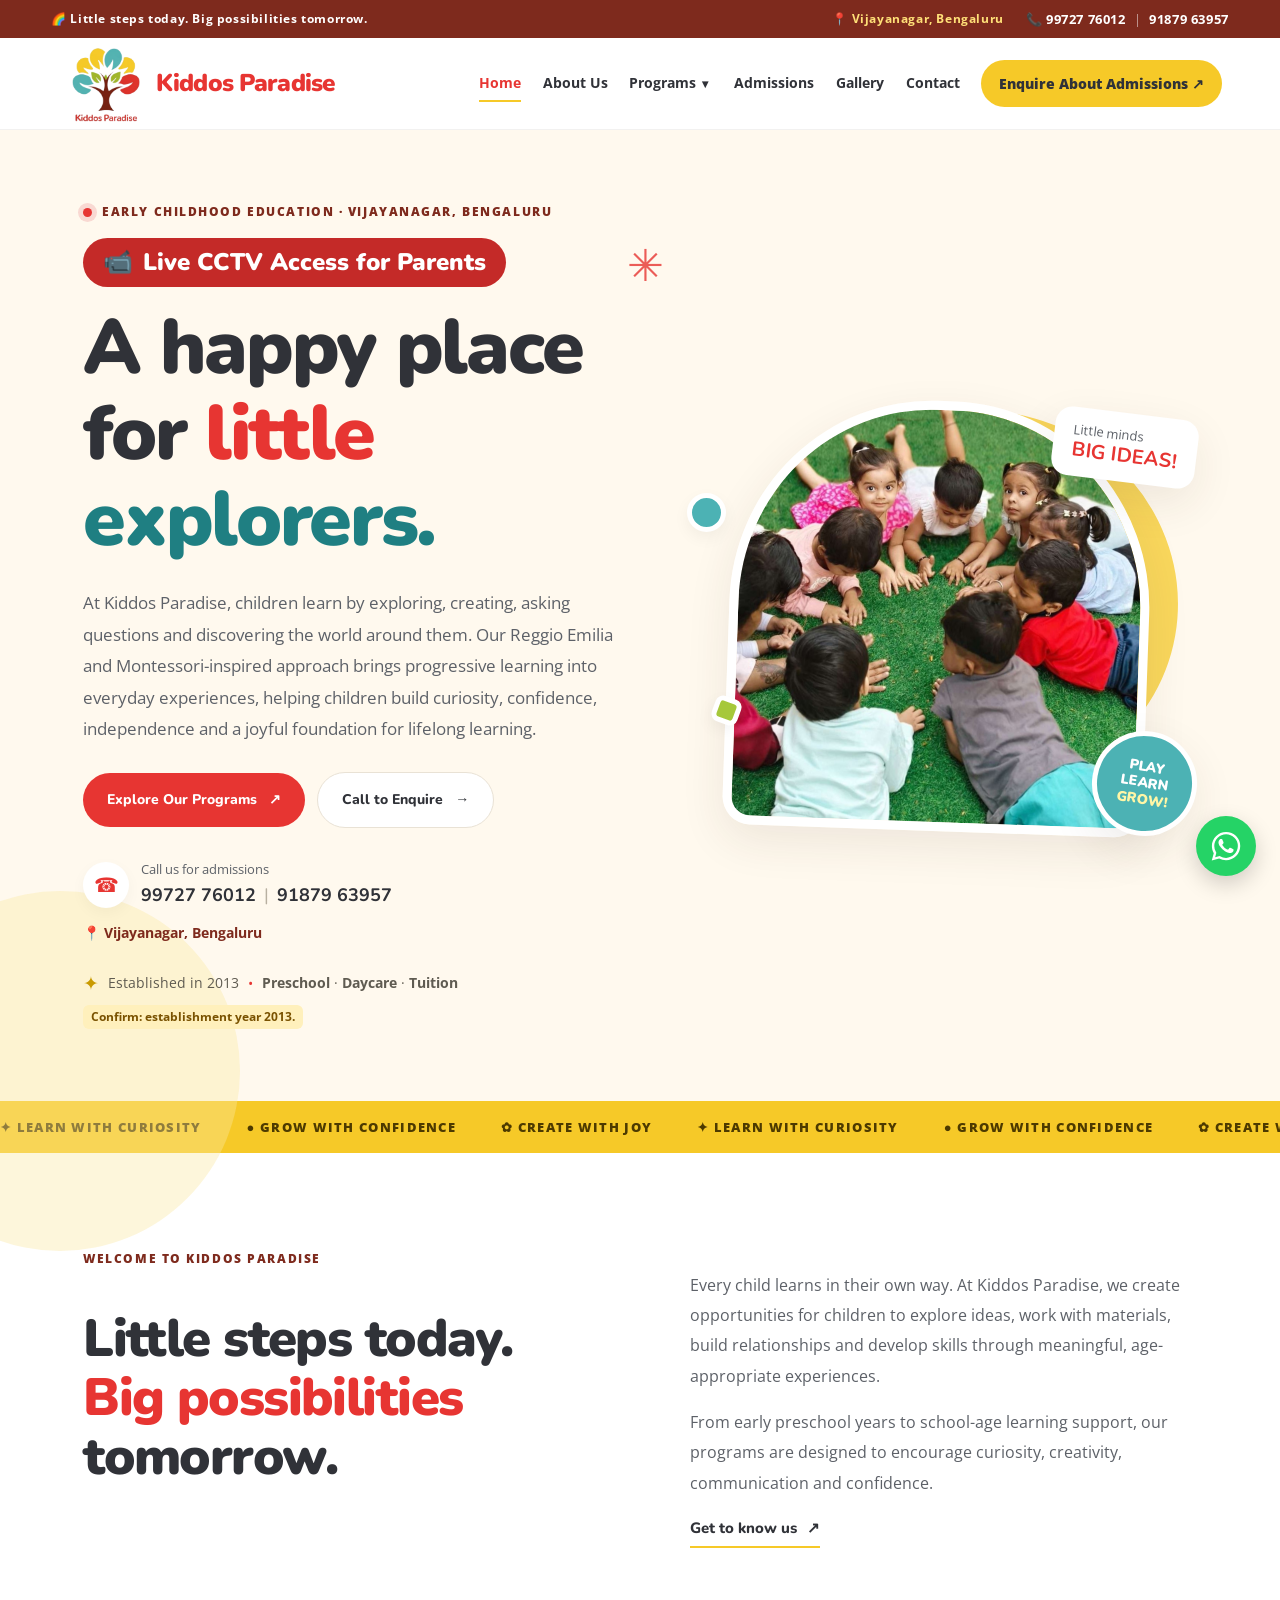
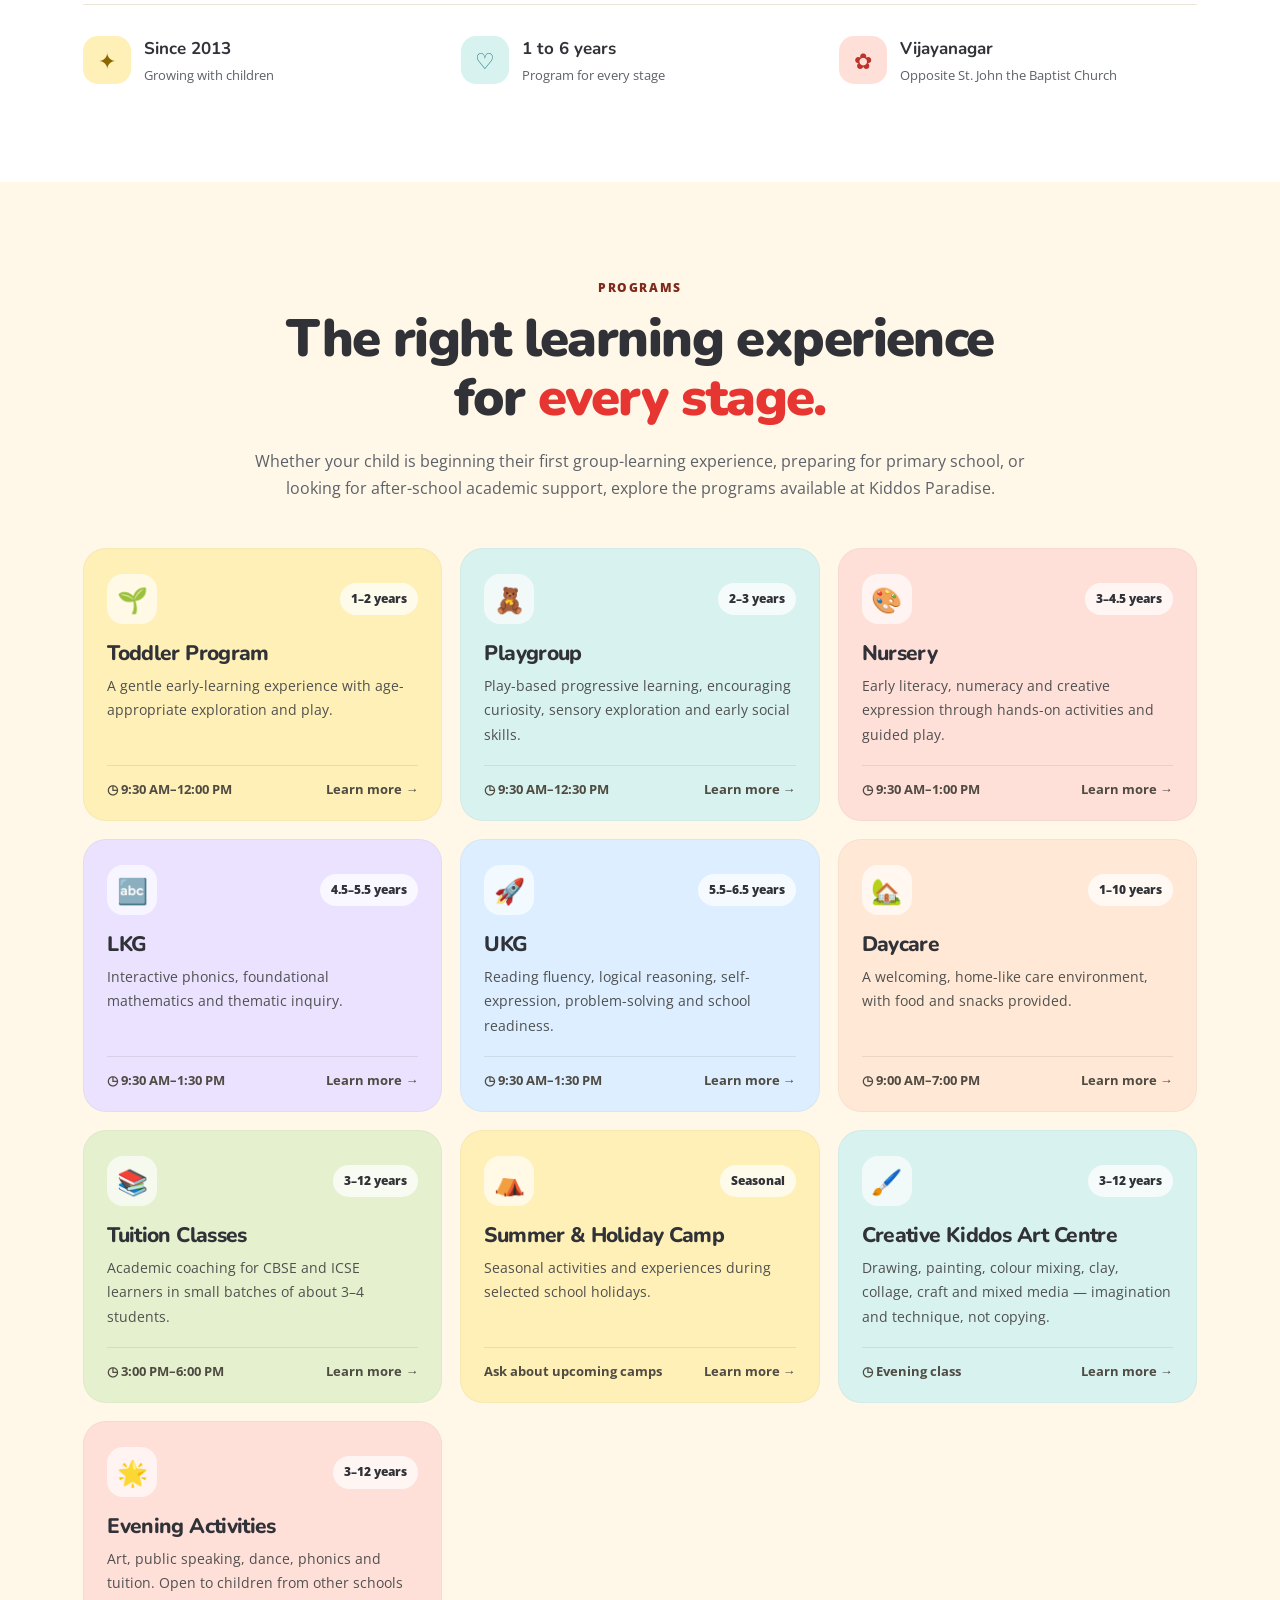
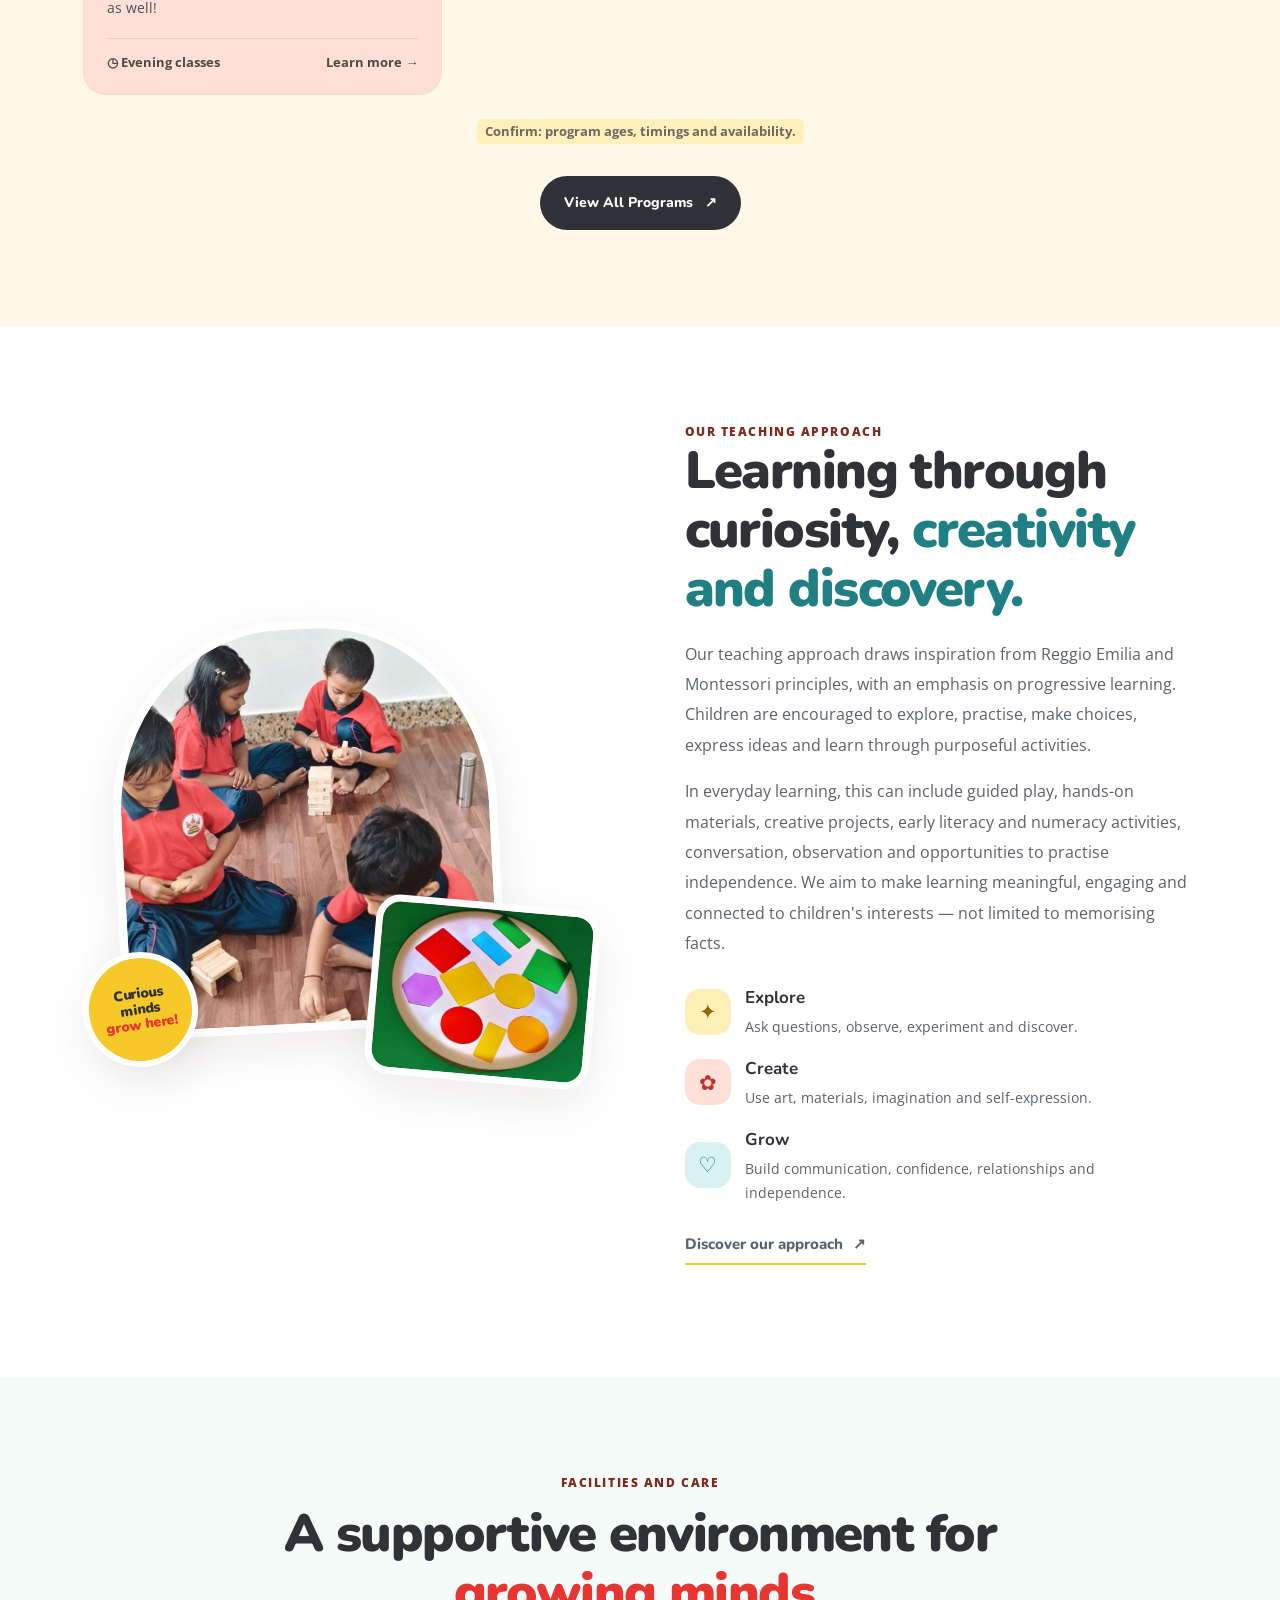
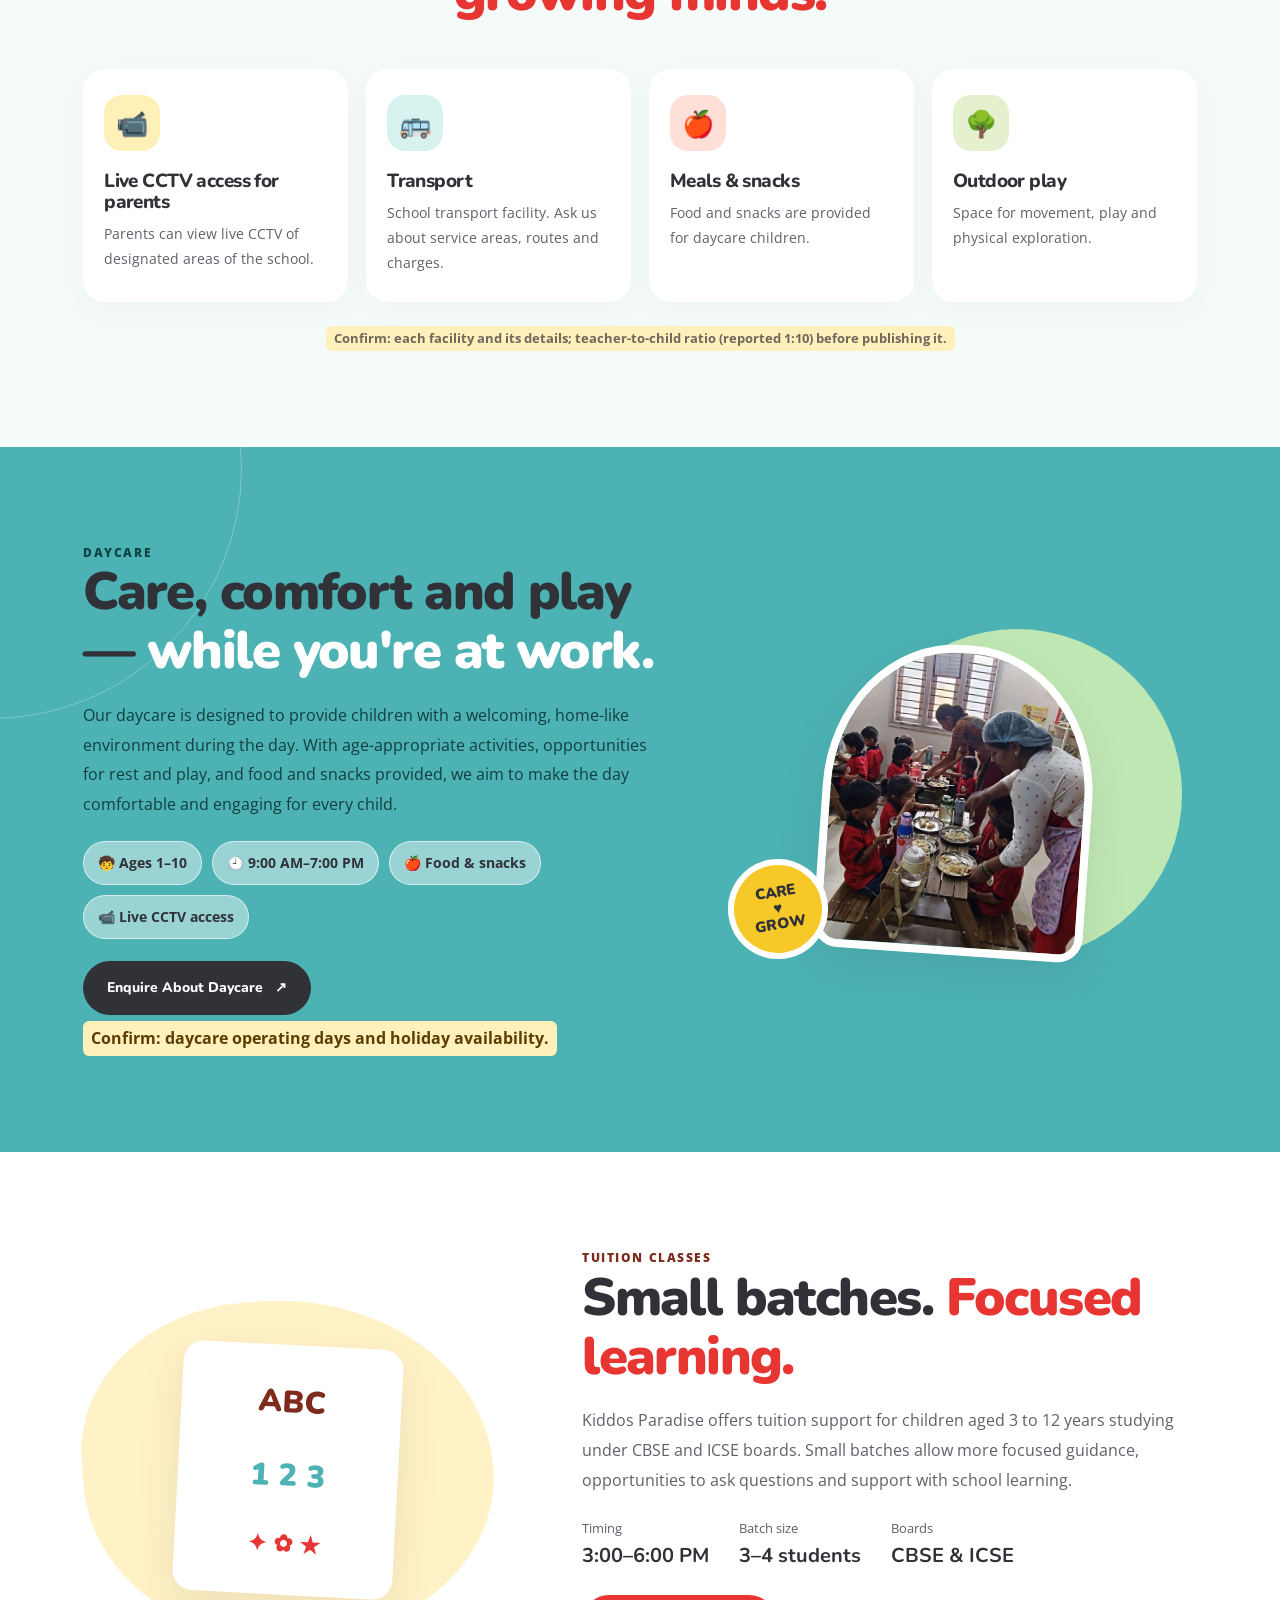
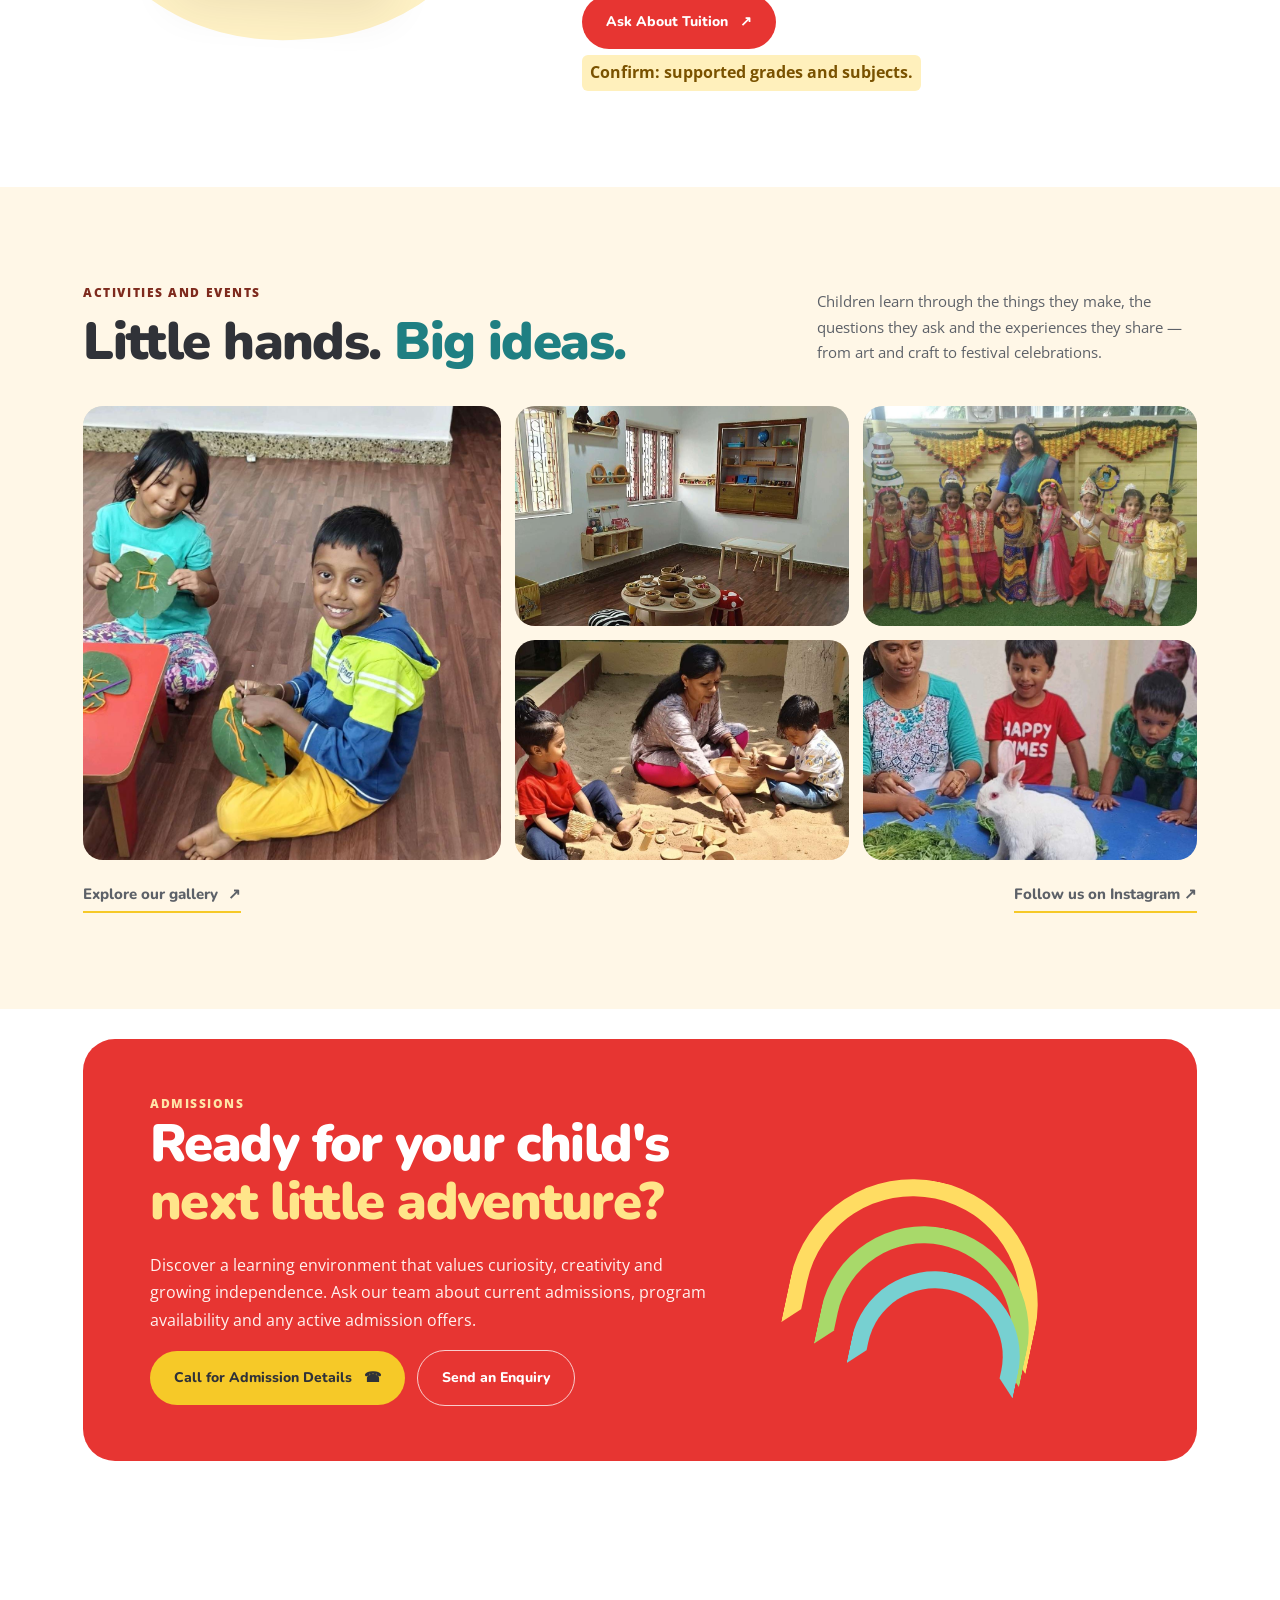
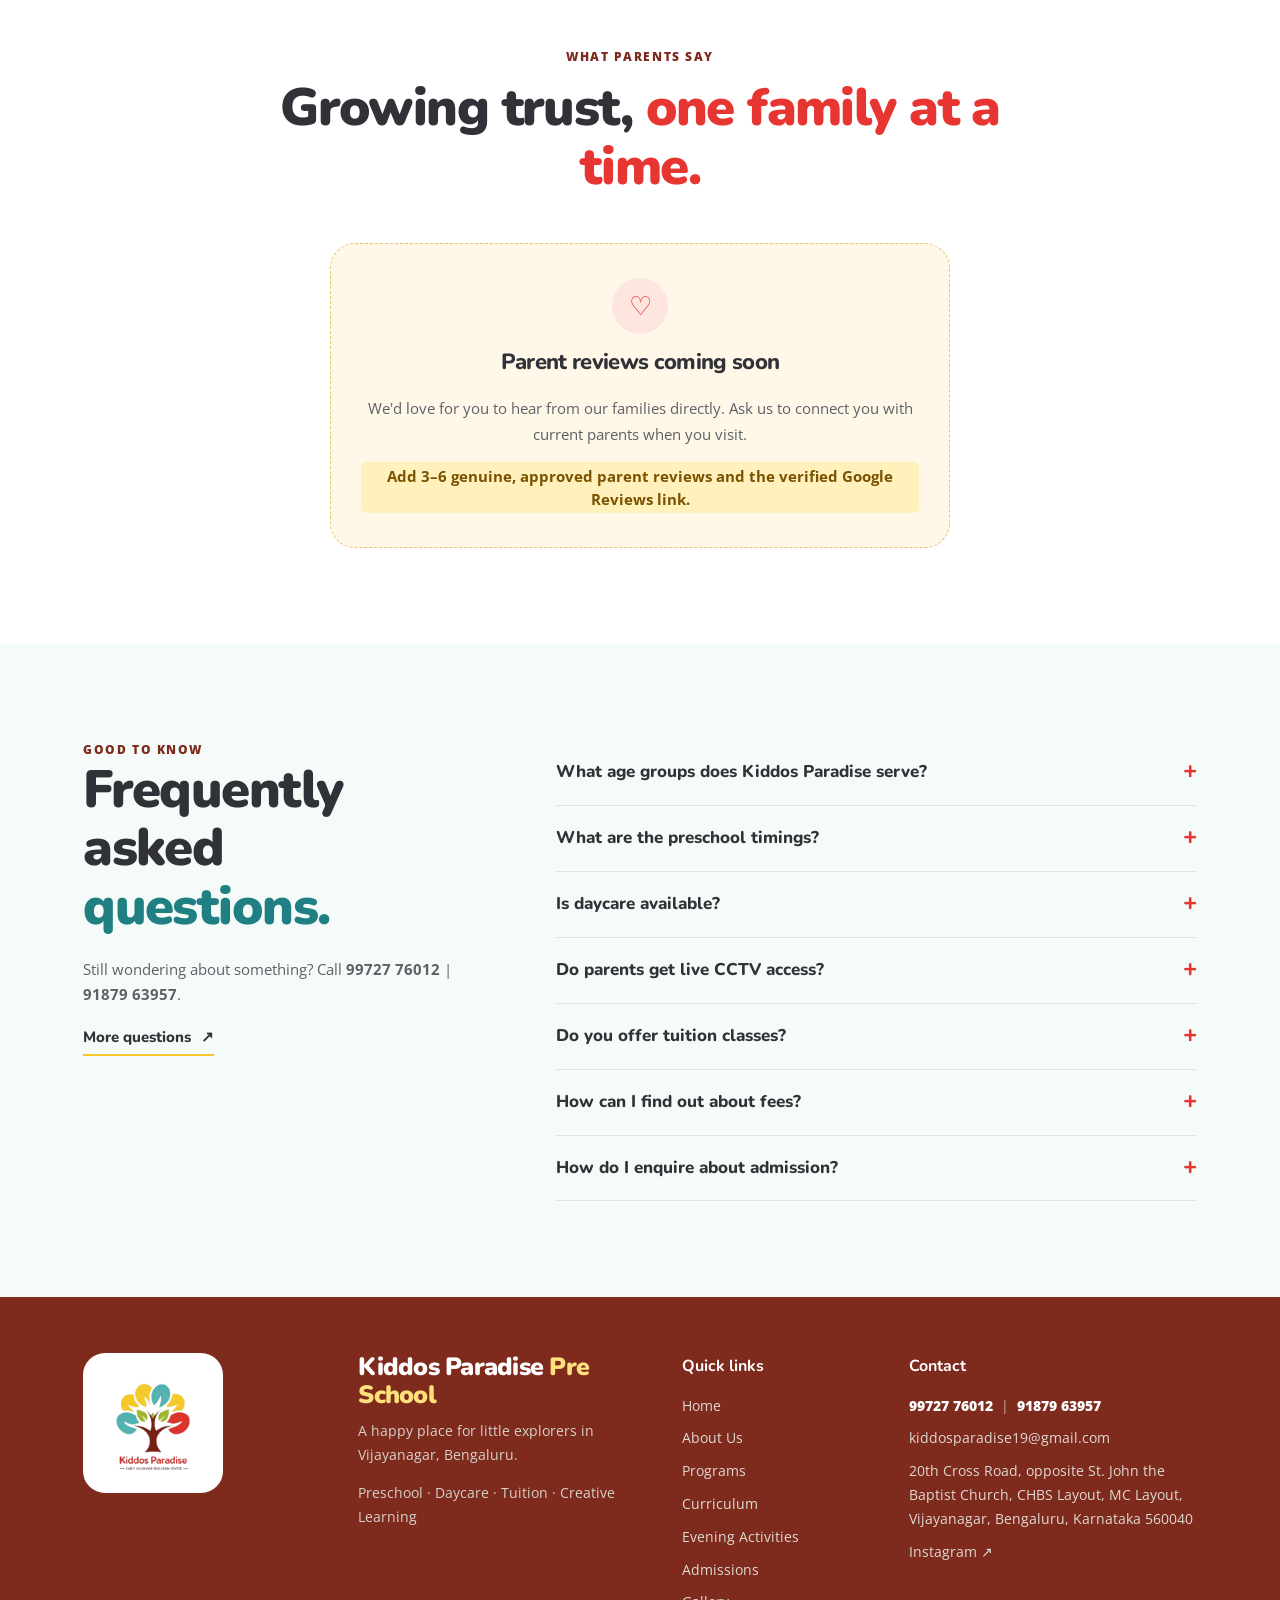
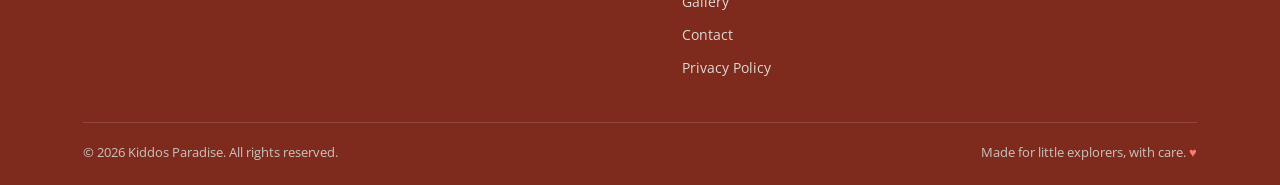
==== commit 50c452de: "Update program age groups and add live CCTV access for parents Preschool 1-6, daycare 1-10, tuition " ====
--- a/index.html
+++ b/index.html
@@ -16,7 +16,7 @@
   <link rel="preconnect" href="https://fonts.googleapis.com">
   <link rel="preconnect" href="https://fonts.gstatic.com" crossorigin>
   <link href="https://fonts.googleapis.com/css2?family=Nunito:wght@600;700;800;900&family=Open+Sans:wght@400;500;600;700&display=swap" rel="stylesheet">
-  <link rel="stylesheet" href="assets/css/styles.css?v=20261123a">
+  <link rel="stylesheet" href="assets/css/styles.css?v=20261124a">
   <script type="application/ld+json">
   {
     "@context": "https://schema.org",
@@ -79,6 +79,7 @@
       <span class="doodle" style="top:10%;left:49%" aria-hidden="true">✳</span>
       <div class="hero-copy">
         <div class="eyebrow"><span class="eyebrow-dot" aria-hidden="true"></span> Early childhood education · Vijayanagar, Bengaluru</div>
+        <p class="hero-cctv"><span aria-hidden="true">📹</span> Live CCTV Access for Parents</p>
         <h1 id="hero-title">A happy place for <span class="text-coral">little</span> <span class="text-teal">explorers.</span></h1>
         <p class="hero-lead">At Kiddos Paradise, children learn by exploring, creating, asking questions and discovering the world around them. Our Reggio Emilia and Montessori-inspired approach brings progressive learning into everyday experiences, helping children build curiosity, confidence, independence and a joyful foundation for lifelong learning.</p>
         <div class="hero-actions">
@@ -126,7 +127,7 @@
       </div>
       <div class="stats-row">
         <div class="stat"><span class="stat-icon bg-yellow" aria-hidden="true">✦</span><div><strong>Since 2013</strong><small>Growing with children</small></div></div>
-        <div class="stat"><span class="stat-icon bg-teal" aria-hidden="true">♡</span><div><strong>Ages 1–12</strong><small>Programs for every stage</small></div></div>
+        <div class="stat"><span class="stat-icon bg-teal" aria-hidden="true">♡</span><div><strong>1 to 6 years</strong><small>Program for every stage</small></div></div>
         <div class="stat"><span class="stat-icon bg-coral" aria-hidden="true">✿</span><div><strong>Vijayanagar</strong><small>Opposite St. John the Baptist Church</small></div></div>
       </div>
     </section>
@@ -179,12 +180,12 @@
           <div class="program-meta"><span>Ask about upcoming camps</span><span>Learn more →</span></div>
         </a>
         <a class="program-card program-teal" href="evening-activities.html#art">
-          <div class="program-top"><span class="program-emoji" aria-hidden="true">🖌️</span><span class="age-pill">5–15 years</span></div>
+          <div class="program-top"><span class="program-emoji" aria-hidden="true">🖌️</span><span class="age-pill">3–12 years</span></div>
           <h3>Creative Kiddos Art Centre</h3><p>Drawing, painting, colour mixing, clay, collage, craft and mixed media — imagination and technique, not copying.</p>
           <div class="program-meta"><span>◷ Evening class</span><span>Learn more →</span></div>
         </a>
         <a class="program-card program-coral" href="evening-activities.html">
-          <div class="program-top"><span class="program-emoji" aria-hidden="true">🌟</span><span class="age-pill">3–15 years</span></div>
+          <div class="program-top"><span class="program-emoji" aria-hidden="true">🌟</span><span class="age-pill">3–12 years</span></div>
           <h3>Evening Activities</h3><p>Art, public speaking, dance, phonics and tuition. Open to children from other schools as well!</p>
           <div class="program-meta"><span>◷ Evening classes</span><span>Learn more →</span></div>
         </a>
@@ -221,7 +222,7 @@
         <h2 id="care-title">A supportive environment for <span class="text-coral">growing minds.</span></h2>
       </div>
       <div class="care-grid">
-        <article class="care-card"><span class="care-icon bg-yellow" aria-hidden="true">📹</span><h3>CCTV</h3><p>Security monitoring in designated areas of the school.</p></article>
+        <article class="care-card"><span class="care-icon bg-yellow" aria-hidden="true">📹</span><h3>Live CCTV access for parents</h3><p>Parents can view live CCTV of designated areas of the school.</p></article>
         <article class="care-card"><span class="care-icon bg-teal" aria-hidden="true">🚌</span><h3>Transport</h3><p>School transport facility. Ask us about service areas, routes and charges.</p></article>
         <article class="care-card"><span class="care-icon bg-coral" aria-hidden="true">🍎</span><h3>Meals &amp; snacks</h3><p>Food and snacks are provided for daycare children.</p></article>
         <article class="care-card"><span class="care-icon bg-green" aria-hidden="true">🌳</span><h3>Outdoor play</h3><p>Space for movement, play and physical exploration.</p></article>
@@ -234,7 +235,7 @@
         <div class="section-kicker">Daycare</div>
         <h2 id="daycare-title">Care, comfort and play — <span>while you're at work.</span></h2>
         <p>Our daycare is designed to provide children with a welcoming, home-like environment during the day. With age-appropriate activities, opportunities for rest and play, and food and snacks provided, we aim to make the day comfortable and engaging for every child.</p>
-        <div class="fact-pills"><span>🧒 Ages 1–10</span><span>🕘 9:00 AM–7:00 PM</span><span>🍎 Food &amp; snacks</span></div>
+        <div class="fact-pills"><span>🧒 Ages 1–10</span><span>🕘 9:00 AM–7:00 PM</span><span>🍎 Food &amp; snacks</span><span>📹 Live CCTV access</span></div>
         <a class="button button-dark" href="programs.html#daycare">Enquire About Daycare <span aria-hidden="true">↗</span></a>
         <p class="review-note">Confirm: daycare operating days and holiday availability.</p>
       </div>
@@ -250,7 +251,7 @@
       <div class="tuition-copy">
         <div class="section-kicker">Tuition classes</div>
         <h2 id="tuition-title">Small batches. <span class="text-coral">Focused learning.</span></h2>
-        <p>Kiddos Paradise offers tuition support for children studying under CBSE and ICSE boards. Small batches allow more focused guidance, opportunities to ask questions and support with school learning.</p>
+        <p>Kiddos Paradise offers tuition support for children aged 3 to 12 years studying under CBSE and ICSE boards. Small batches allow more focused guidance, opportunities to ask questions and support with school learning.</p>
         <div class="key-facts"><div><small>Timing</small><strong>3:00–6:00 PM</strong></div><div><small>Batch size</small><strong>3–4 students</strong></div><div><small>Boards</small><strong>CBSE &amp; ICSE</strong></div></div>
         <a class="button button-coral" href="programs.html#tuition">Ask About Tuition <span aria-hidden="true">↗</span></a>
         <p class="review-note">Confirm: supported grades and subjects.</p>
@@ -300,10 +301,11 @@
     <section class="faq section-pad" aria-labelledby="faq-title">
       <div class="faq-heading"><div class="section-kicker">Good to know</div><h2 id="faq-title">Frequently asked <span class="text-teal">questions.</span></h2><p>Still wondering about something? Call <a href="tel:+919972776012"><strong>99727 76012</strong></a> | <a href="tel:+919187963957"><strong>91879 63957</strong></a>.</p><a class="text-link" href="contact.html#faq">More questions <span aria-hidden="true">↗</span></a></div>
       <div class="faq-list">
-        <details><summary>What age groups does Kiddos Paradise serve?<span aria-hidden="true">+</span></summary><p>Our programs cover children from 1 to 12 years, depending on the program. Please contact us to confirm the best fit for your child's age.</p></details>
-        <details><summary>What are the preschool timings?<span aria-hidden="true">+</span></summary><p>Program timings vary. Classes start at 9:30 AM, with individual programs ending between 12:00 PM and 1:30 PM.</p></details>
+        <details><summary>What age groups does Kiddos Paradise serve?<span aria-hidden="true">+</span></summary><p>Preschool is for children from 1 to 6 years, daycare for 1 to 10 years, and tuition and enrichment programs for 3 to 12 years. Please contact us to confirm the best fit for your child's age.</p></details>
+        <details><summary>What are the preschool timings?<span aria-hidden="true">+</span></summary><p>Preschool is for children from 1 to 6 years. Program timings vary. Classes start at 9:30 AM, with individual programs ending between 12:00 PM and 1:30 PM.</p></details>
         <details><summary>Is daycare available?<span aria-hidden="true">+</span></summary><p>Yes. Daycare runs from 9:00 AM to 7:00 PM for children aged 1–10. Contact the school to confirm days, availability and arrangements.</p></details>
-        <details><summary>Do you offer tuition classes?<span aria-hidden="true">+</span></summary><p>Yes. We offer CBSE and ICSE tuition from 3:00 PM to 6:00 PM in small batches. Please check age and grade eligibility with the school.</p></details>
+        <details><summary>Do parents get live CCTV access?<span aria-hidden="true">+</span></summary><p>Yes. Kiddos Paradise offers live CCTV access for parents, covering designated areas of the school. Please ask the school how to get access.</p></details>
+        <details><summary>Do you offer tuition classes?<span aria-hidden="true">+</span></summary><p>Yes. We offer CBSE and ICSE tuition from 3:00 PM to 6:00 PM in small batches for children aged 3 to 12 years. Please check grade eligibility with the school.</p></details>
         <details><summary>How can I find out about fees?<span aria-hidden="true">+</span></summary><p>Please call the school for current fees, availability and program details.</p></details>
         <details><summary>How do I enquire about admission?<span aria-hidden="true">+</span></summary><p>Call 99727 76012 or 91879 63957, or use the <a href="admissions.html#enquiry"><u>admission enquiry form</u></a>.</p></details>
       </div>
--- a/assets/css/styles.css
+++ b/assets/css/styles.css
@@ -520,3 +520,5 @@
 img[src*="child-focused-learning"]{object-position:center 25%}
 img[src*="children-yoga-poses"]{object-position:center 12%}
 img[src*="child-on-wooden-slide"]{object-position:center 18%}
+.hero-cctv{display:inline-flex;align-items:center;gap:10px;width:fit-content;max-width:100%;margin:16px 0 0;padding:10px 20px;border-radius:999px;background:var(--coral-dark);color:#fff;font-family:var(--font-head);font-size:clamp(18px,2.2vw,24px);font-weight:900;line-height:1.2}
+.hero-copy>.hero-cctv{order:0}
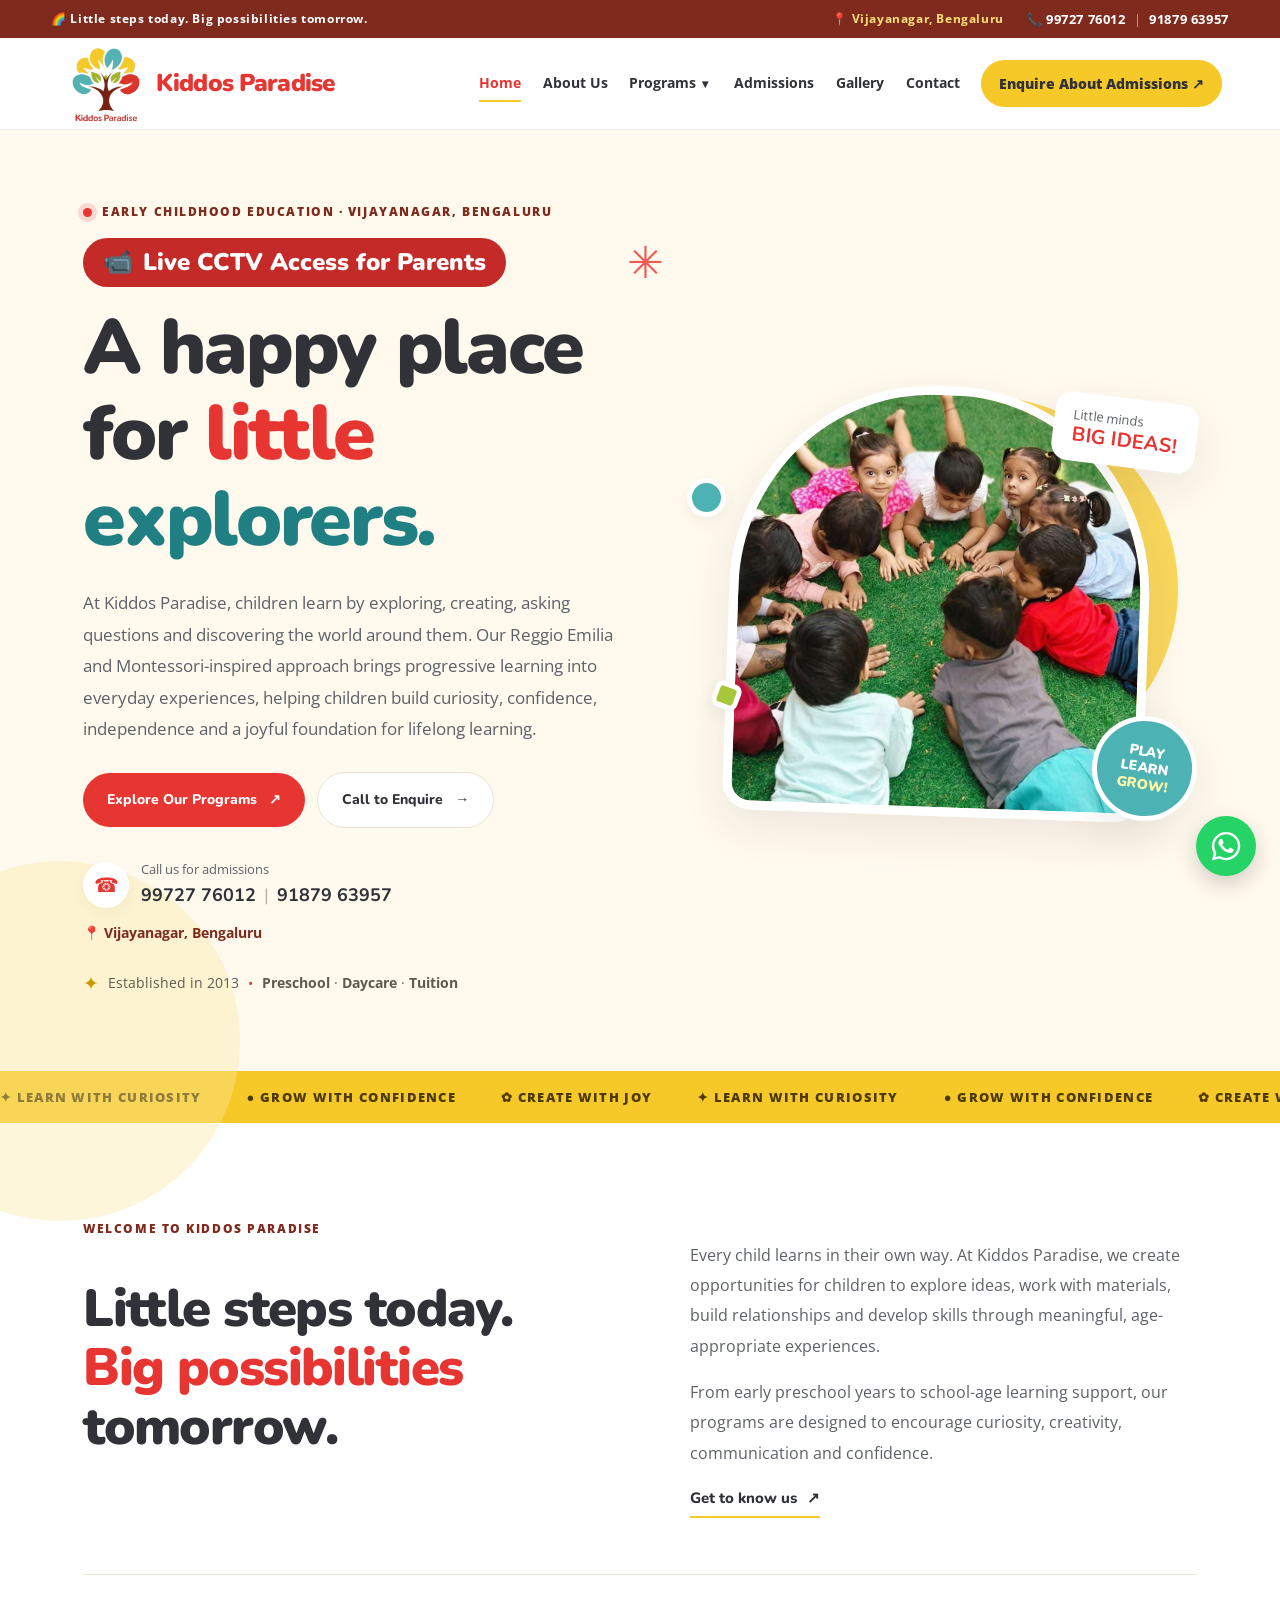
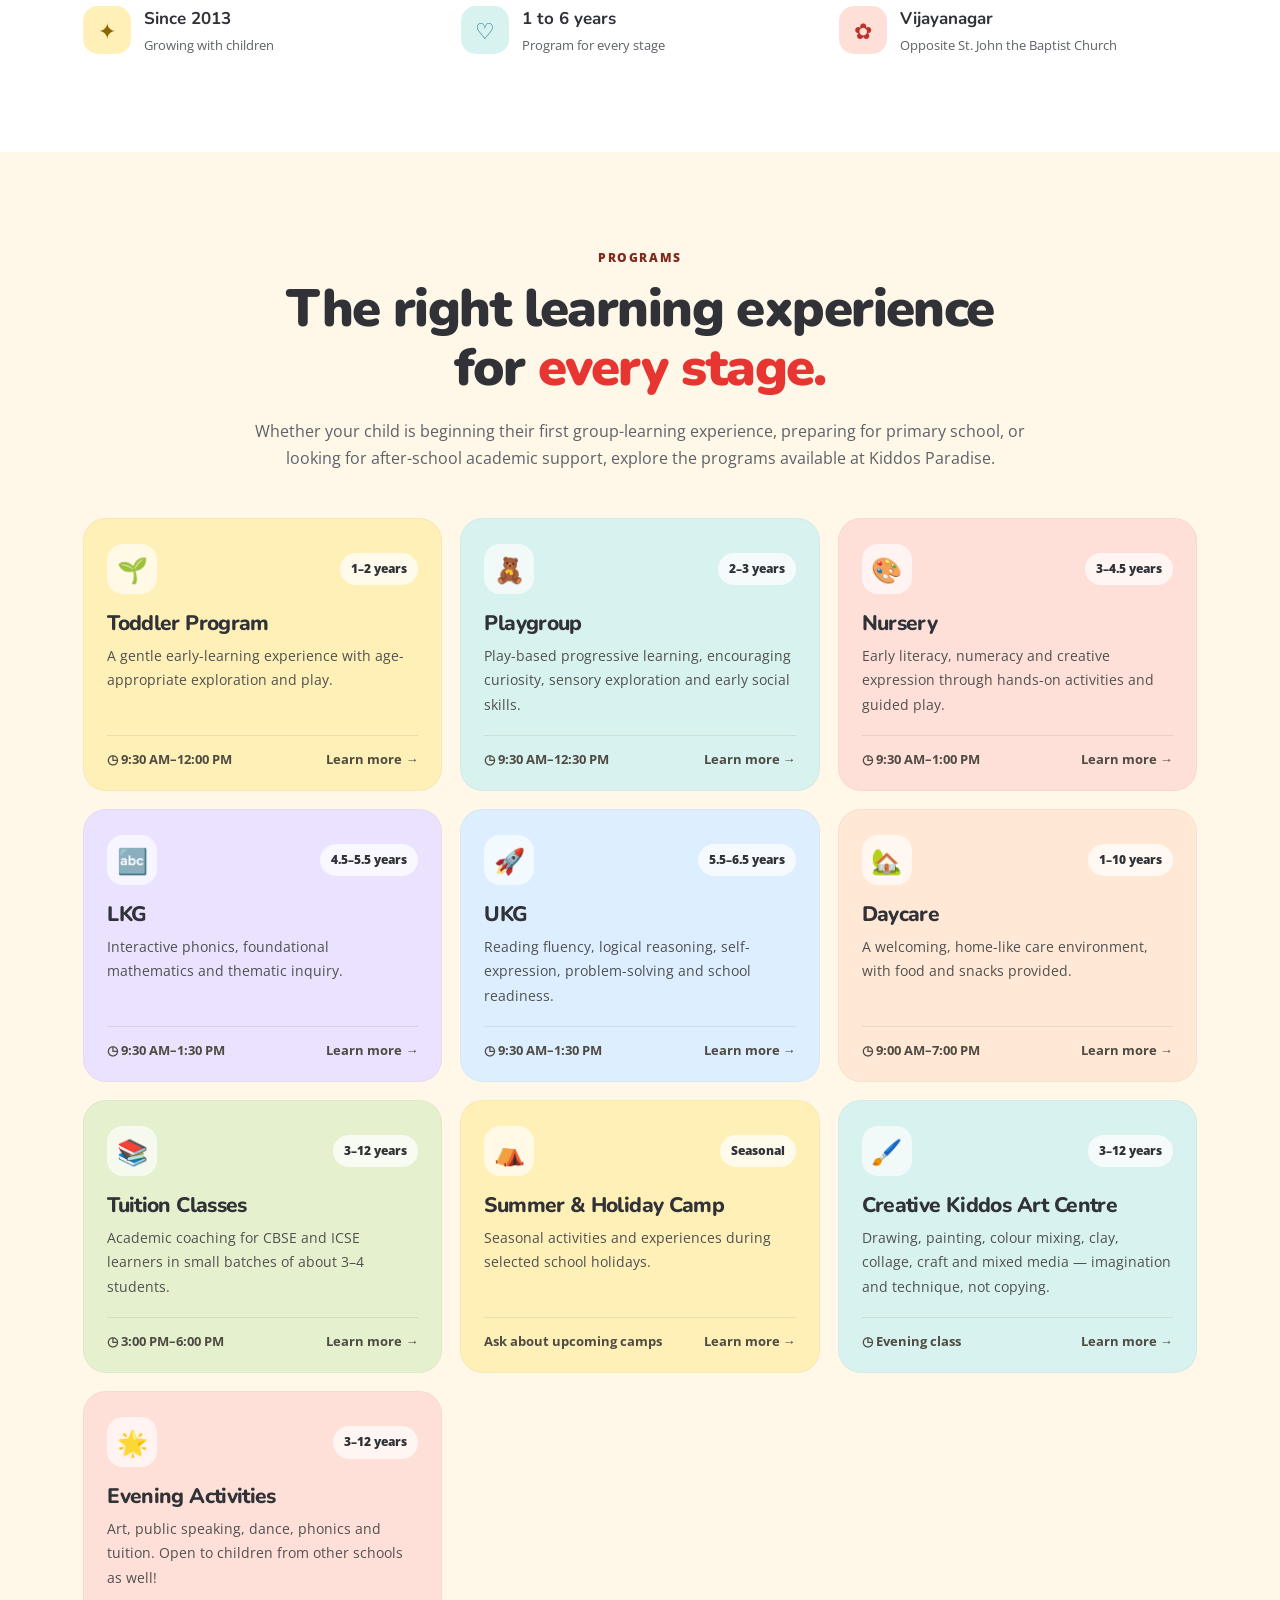
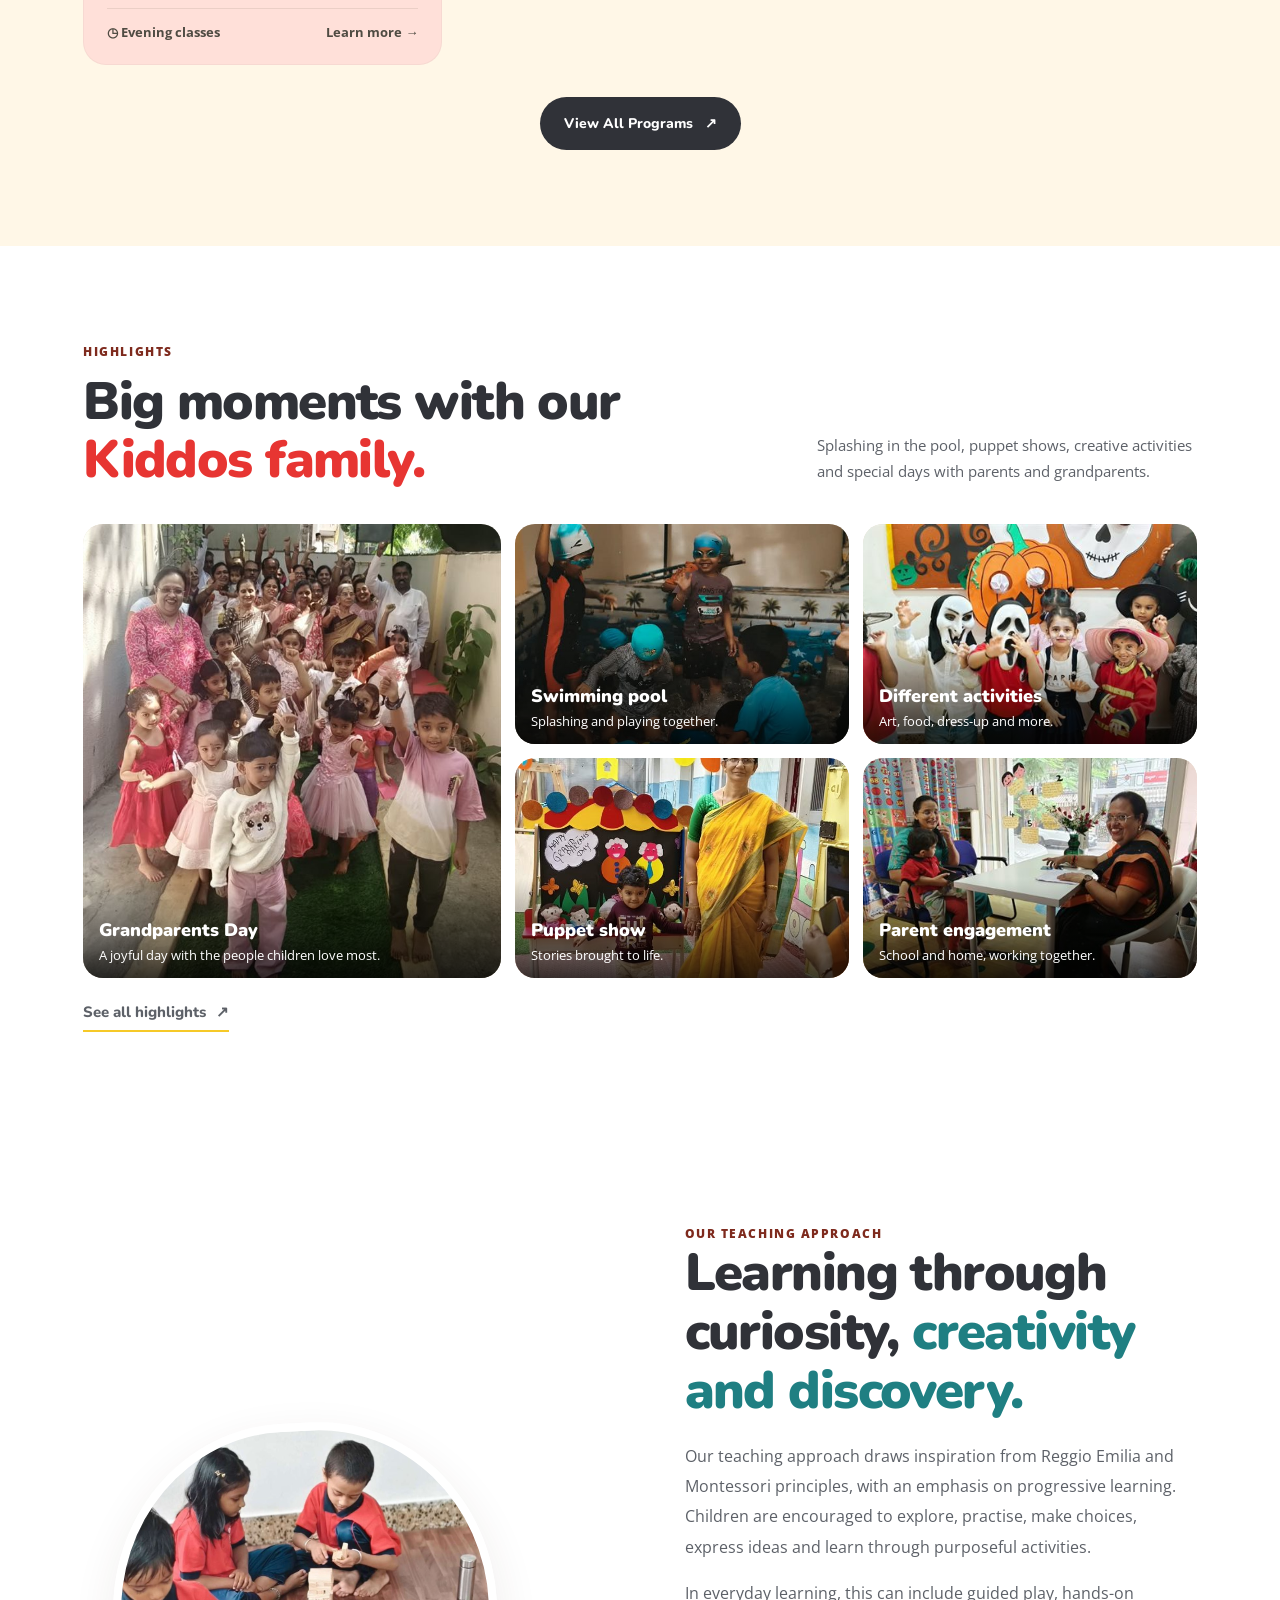
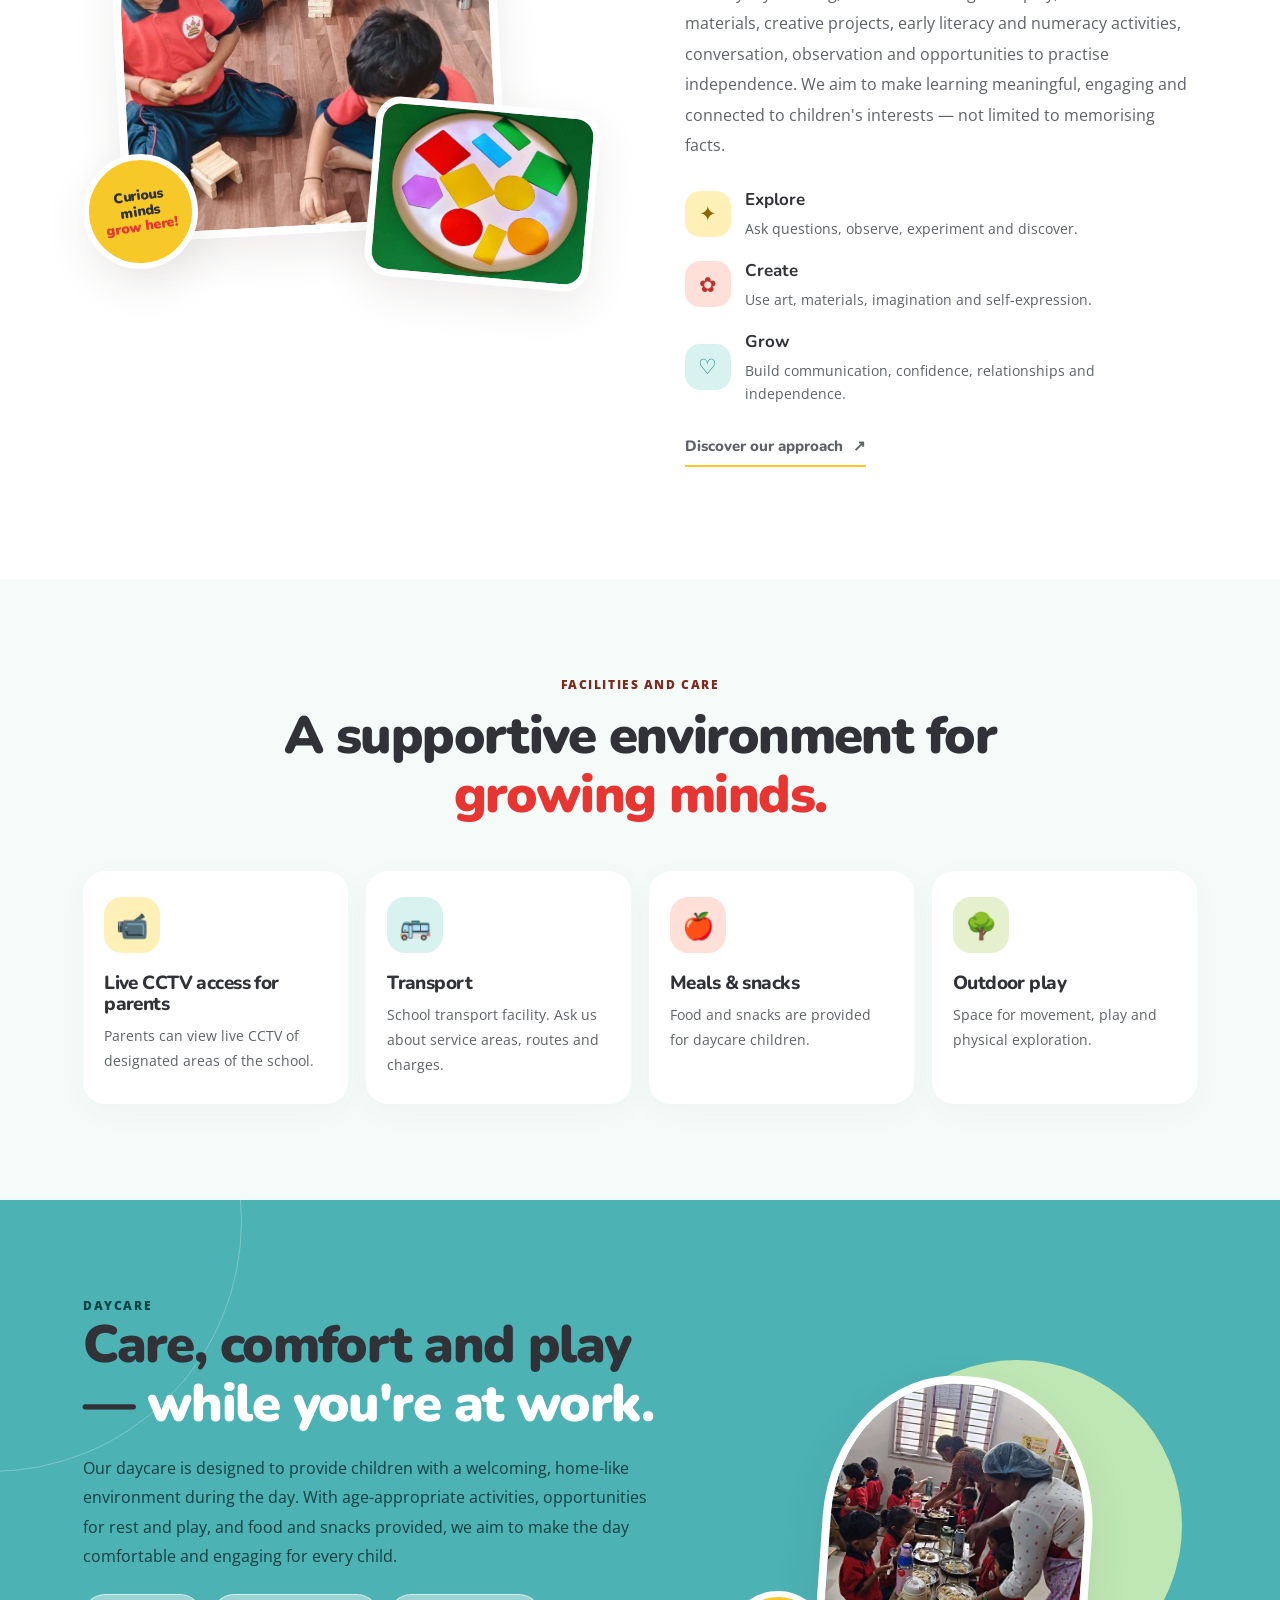
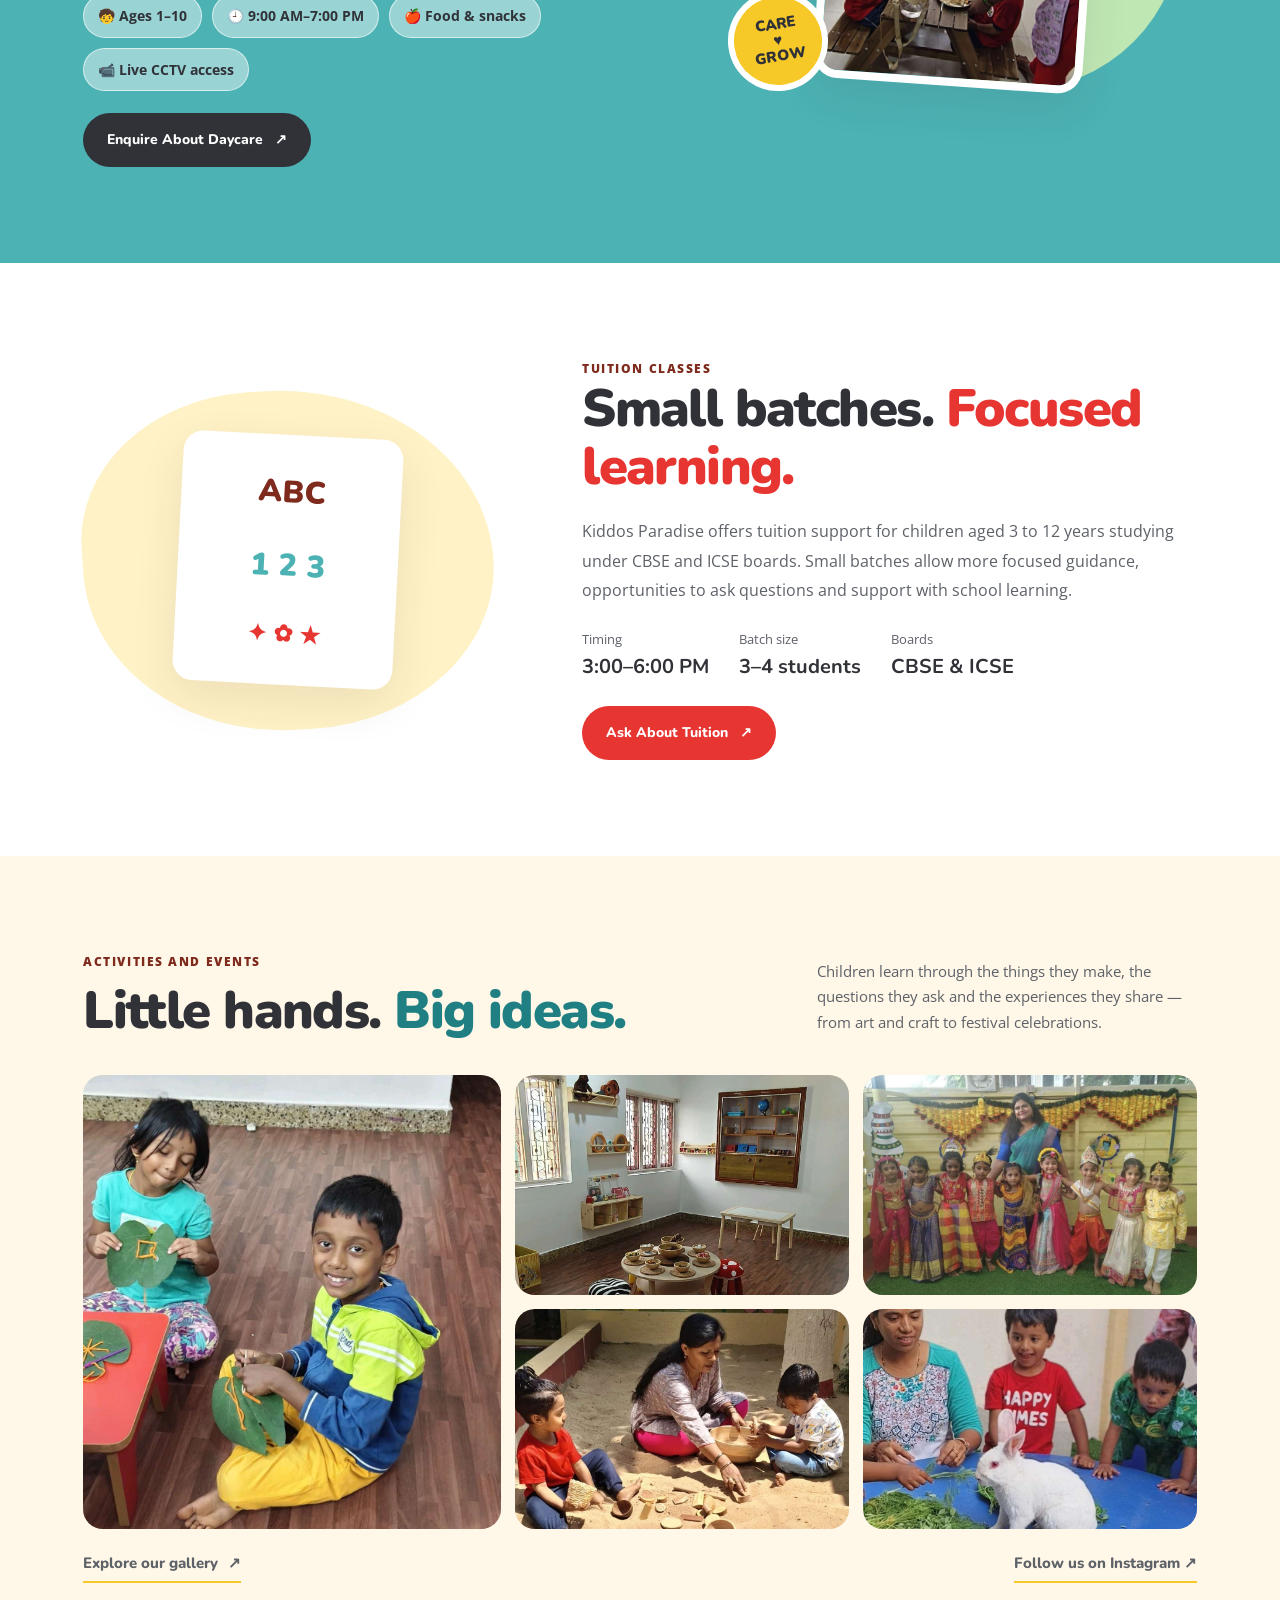
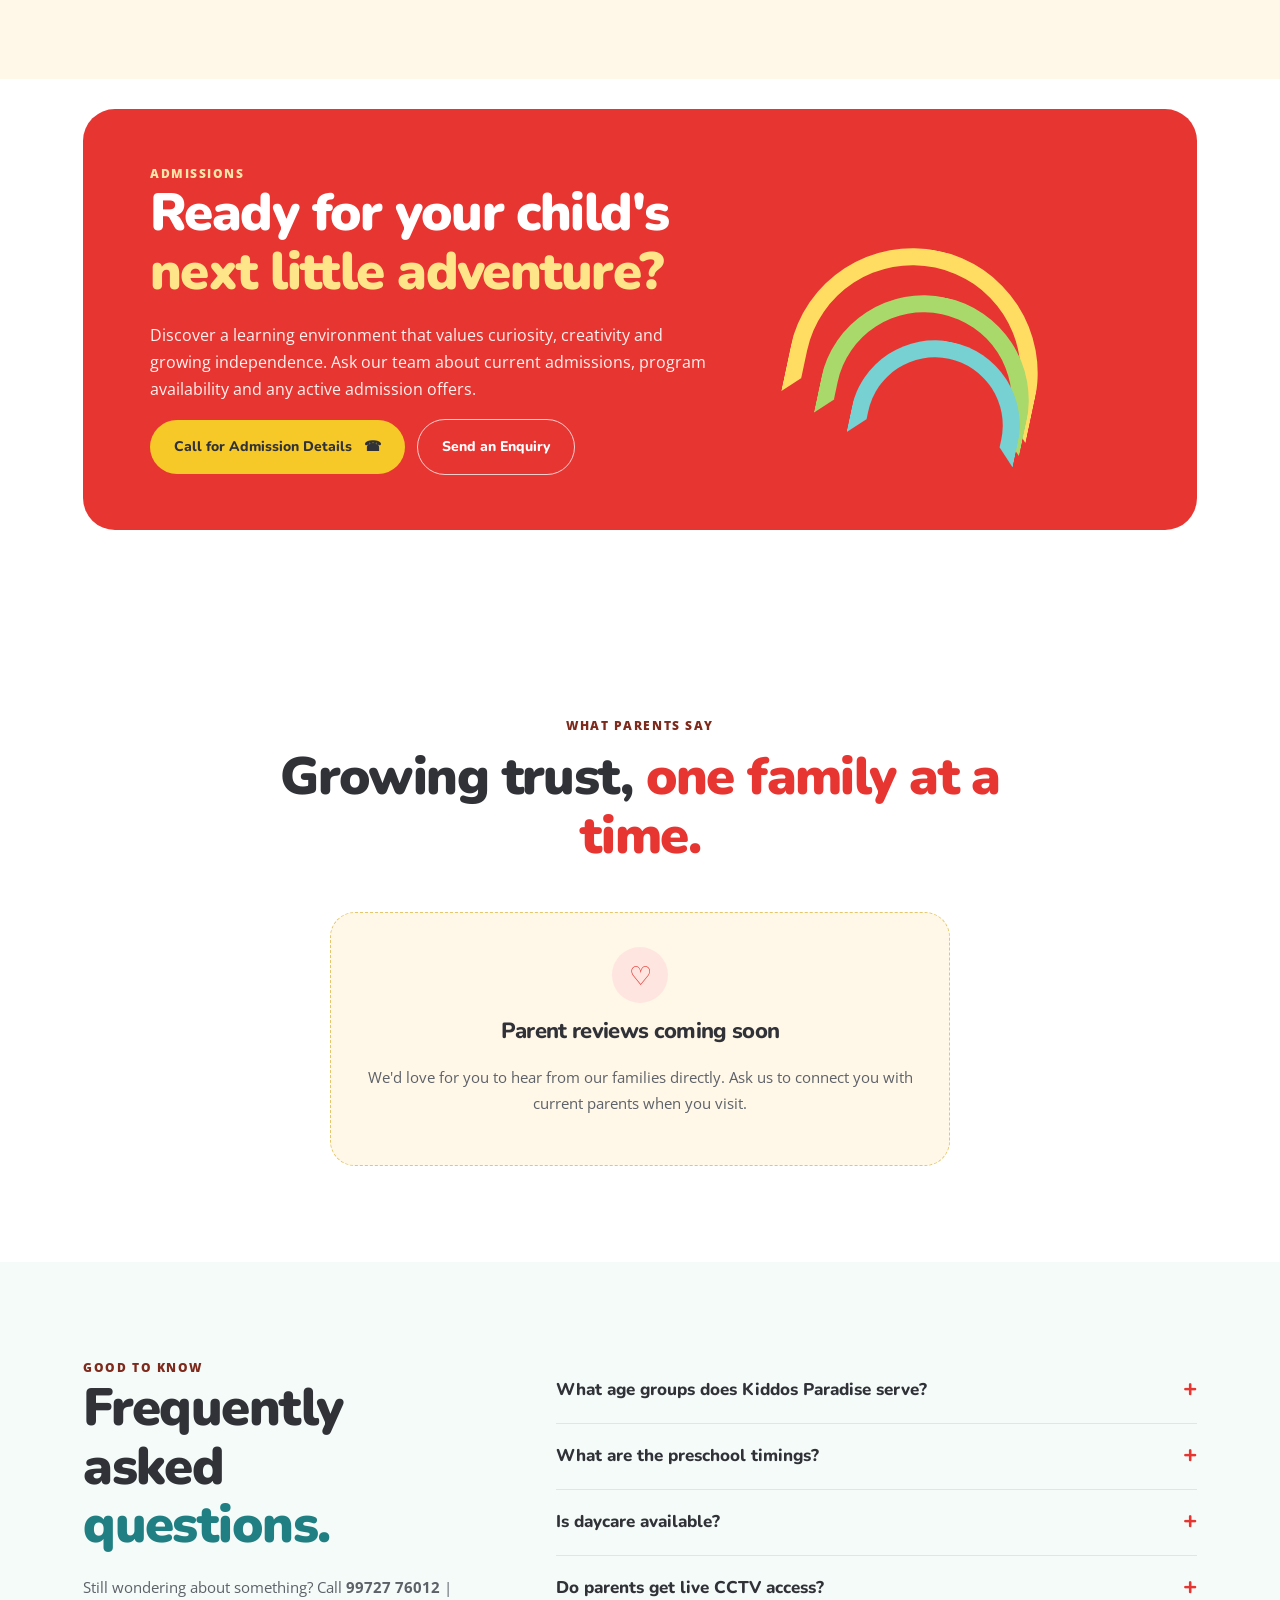
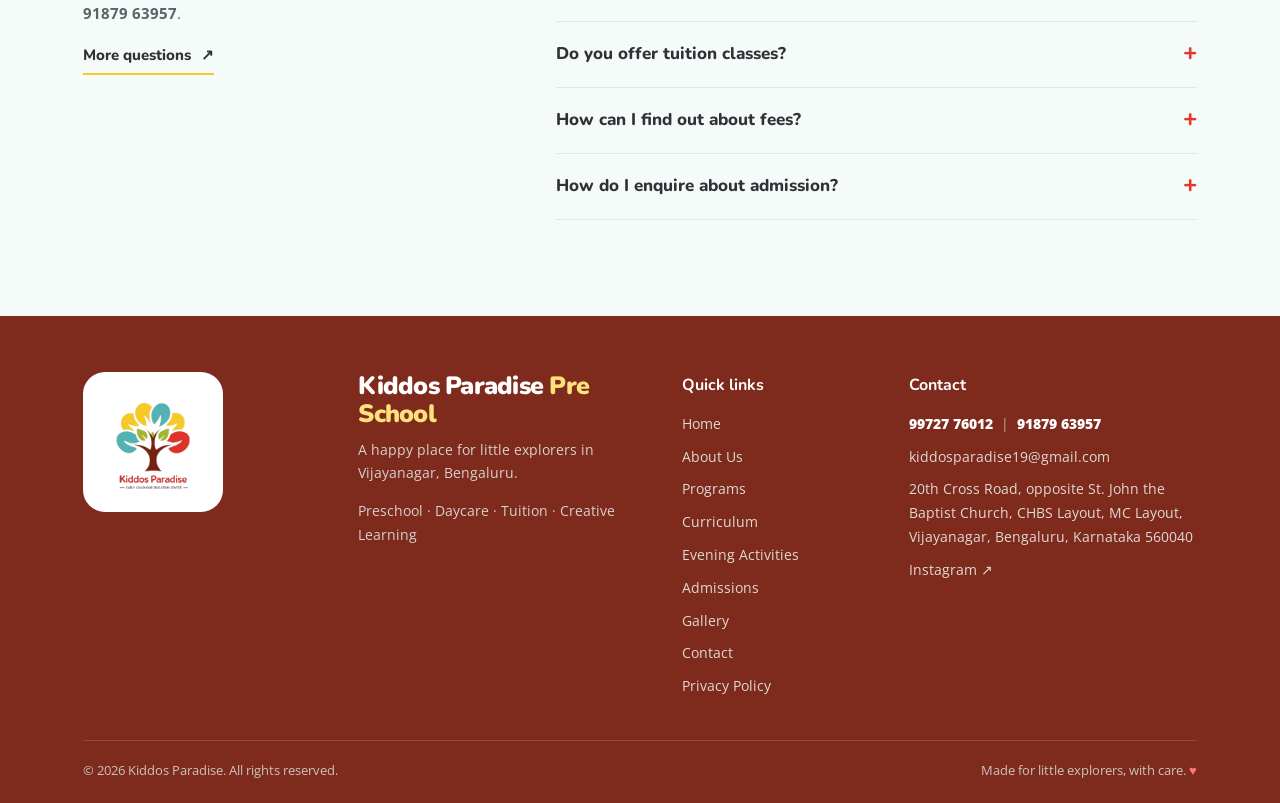
==== commit 9cbf3b4c: "Add Highlights photo sections and CCTV privacy policy Add a Highlights section to the home page and " ====
--- a/index.html
+++ b/index.html
@@ -16,7 +16,7 @@
   <link rel="preconnect" href="https://fonts.googleapis.com">
   <link rel="preconnect" href="https://fonts.gstatic.com" crossorigin>
   <link href="https://fonts.googleapis.com/css2?family=Nunito:wght@600;700;800;900&family=Open+Sans:wght@400;500;600;700&display=swap" rel="stylesheet">
-  <link rel="stylesheet" href="assets/css/styles.css?v=20261124a">
+  <link rel="stylesheet" href="assets/css/styles.css?v=20261124b">
   <script type="application/ld+json">
   {
     "@context": "https://schema.org",
@@ -38,7 +38,7 @@
   }
   </script>
 </head>
-<body>
+<body class="launch">
   <a class="skip-link" href="#main">Skip to content</a>
   <div class="announcement">
     <span class="announcement-tagline">🌈 Little steps today. Big possibilities tomorrow.</span>
@@ -192,6 +192,21 @@
       </div>
       <p class="small-print review-note">Confirm: program ages, timings and availability.</p>
       <div class="center-cta"><a class="button button-dark" href="programs.html">View All Programs <span aria-hidden="true">↗</span></a></div>
+    </section>
+
+    <section class="highlights section-pad" id="highlights" aria-labelledby="highlights-title">
+      <div class="gallery-heading">
+        <div><div class="section-kicker">Highlights</div><h2 id="highlights-title">Big moments with our <span class="text-coral">Kiddos family.</span></h2></div>
+        <p>Splashing in the pool, puppet shows, creative activities and special days with parents and grandparents.</p>
+      </div>
+      <div class="gallery-grid">
+        <a class="gallery-item highlight-tile gallery-large" href="gallery.html#grandparents-day"><img class="photo-img" src="assets/img/school/highlight-grandparents-group-small.jpg" width="720" height="860" alt="Kiddos Paradise children with their grandparents and families in a large group photo on Grandparents Day, Vijayanagar" loading="lazy" decoding="async"><span class="highlight-caption"><strong>Grandparents Day</strong><small>A joyful day with the people children love most.</small></span></a>
+        <a class="gallery-item highlight-tile" href="gallery.html#swimming-pool"><img class="photo-img" src="assets/img/school/highlight-pool-play-small.jpg" width="640" height="686" alt="Preschool children in swimwear and caps splashing together in the Kiddos Paradise pool" loading="lazy" decoding="async"><span class="highlight-caption"><strong>Swimming pool</strong><small>Splashing and playing together.</small></span></a>
+        <a class="gallery-item highlight-tile" href="gallery.html#activities"><img class="photo-img" src="assets/img/school/highlight-dress-up-group-small.jpg" width="640" height="268" alt="Group of Kiddos Paradise children in colourful Halloween costumes and masks" loading="lazy" decoding="async"><span class="highlight-caption"><strong>Different activities</strong><small>Art, food, dress-up and more.</small></span></a>
+        <a class="gallery-item highlight-tile" href="gallery.html#puppet-show"><img class="photo-img" src="assets/img/school/highlight-puppet-show-small.jpg" width="640" height="659" alt="Child and grandmother beside a colourful Grandparents Day puppet theatre at Kiddos Paradise" loading="lazy" decoding="async"><span class="highlight-caption"><strong>Puppet show</strong><small>Stories brought to life.</small></span></a>
+        <a class="gallery-item highlight-tile" href="gallery.html#parent-engagement"><img class="photo-img" src="assets/img/school/highlight-parent-meeting-small.jpg" width="640" height="288" alt="Parent and child talking with a teacher at a Kiddos Paradise parent meeting" loading="lazy" decoding="async"><span class="highlight-caption"><strong>Parent engagement</strong><small>School and home, working together.</small></span></a>
+      </div>
+      <div class="gallery-foot"><a class="text-link" href="gallery.html#highlights">See all highlights <span aria-hidden="true">↗</span></a></div>
     </section>
 
     <section class="section-pad" aria-labelledby="approach-title">
--- a/assets/css/styles.css
+++ b/assets/css/styles.css
@@ -522,3 +522,20 @@
 img[src*="child-on-wooden-slide"]{object-position:center 18%}
 .hero-cctv{display:inline-flex;align-items:center;gap:10px;width:fit-content;max-width:100%;margin:16px 0 0;padding:10px 20px;border-radius:999px;background:var(--coral-dark);color:#fff;font-family:var(--font-head);font-size:clamp(18px,2.2vw,24px);font-weight:900;line-height:1.2}
 .hero-copy>.hero-cctv{order:0}
+/* Highlights */
+.highlights{scroll-margin-top:100px}
+.highlight-tile{display:block;color:#fff}
+.highlight-tile:hover img{transform:scale(1.06)}
+.highlight-caption{position:absolute;left:0;right:0;bottom:0;display:block;padding:36px 16px 14px;background:linear-gradient(transparent,#000000c2);color:#fff}
+.highlight-caption strong{display:block;font-family:var(--font-head);font-size:18px;font-weight:900;color:#fff}
+.highlight-caption small{display:block;font-size:13px;line-height:1.4;color:#fff}
+.highlight-groups{display:grid;grid-template-columns:repeat(4,minmax(0,1fr));gap:38px 14px}
+.highlight-group{grid-column:span 4;min-width:0;scroll-margin-top:110px}
+.highlight-group.h-one{grid-column:span 1}
+.highlight-group.h-two{grid-column:span 2}
+.highlight-group h3{font-size:1.45rem;margin:0 0 4px}
+.highlight-group p{font-size:14px;line-height:1.5;margin:0 0 12px}
+.highlight-photos{display:grid;grid-template-columns:repeat(var(--n,4),minmax(0,1fr));grid-auto-rows:270px;gap:14px}
+@media(max-width:900px){.highlight-groups{grid-template-columns:repeat(2,minmax(0,1fr))}.highlight-group,.highlight-group.h-two{grid-column:span 2}.highlight-group.h-one{grid-column:span 1}.highlight-photos{grid-template-columns:repeat(2,minmax(0,1fr));grid-auto-rows:190px;gap:10px}.h-one .highlight-photos{grid-template-columns:minmax(0,1fr)}}
+@media(max-width:700px){.highlight-caption{padding:24px 10px 9px}.highlight-caption strong{font-size:15px}.highlight-caption small{display:none}}
+@media(max-width:700px){.highlights .gallery-grid{grid-template-rows:380px 150px 150px}.highlights .gallery-large img{object-position:center 30%}}
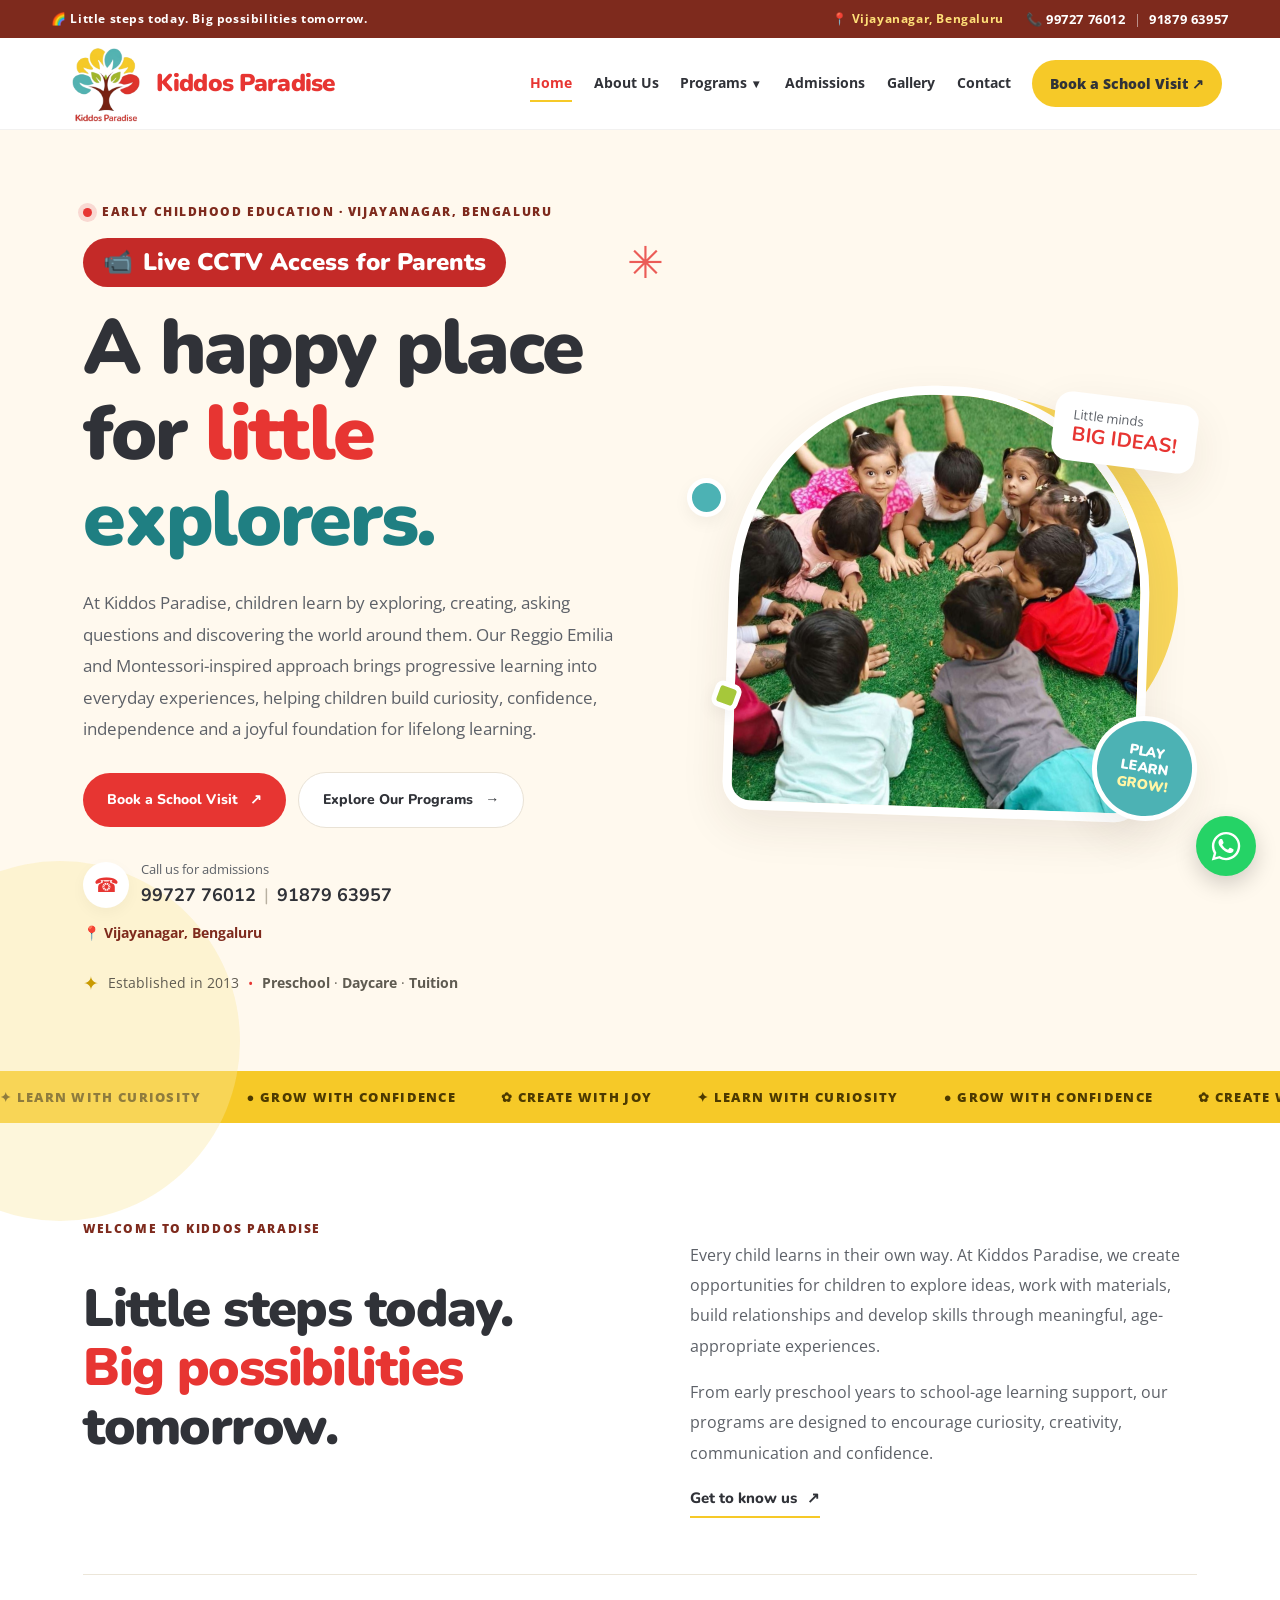
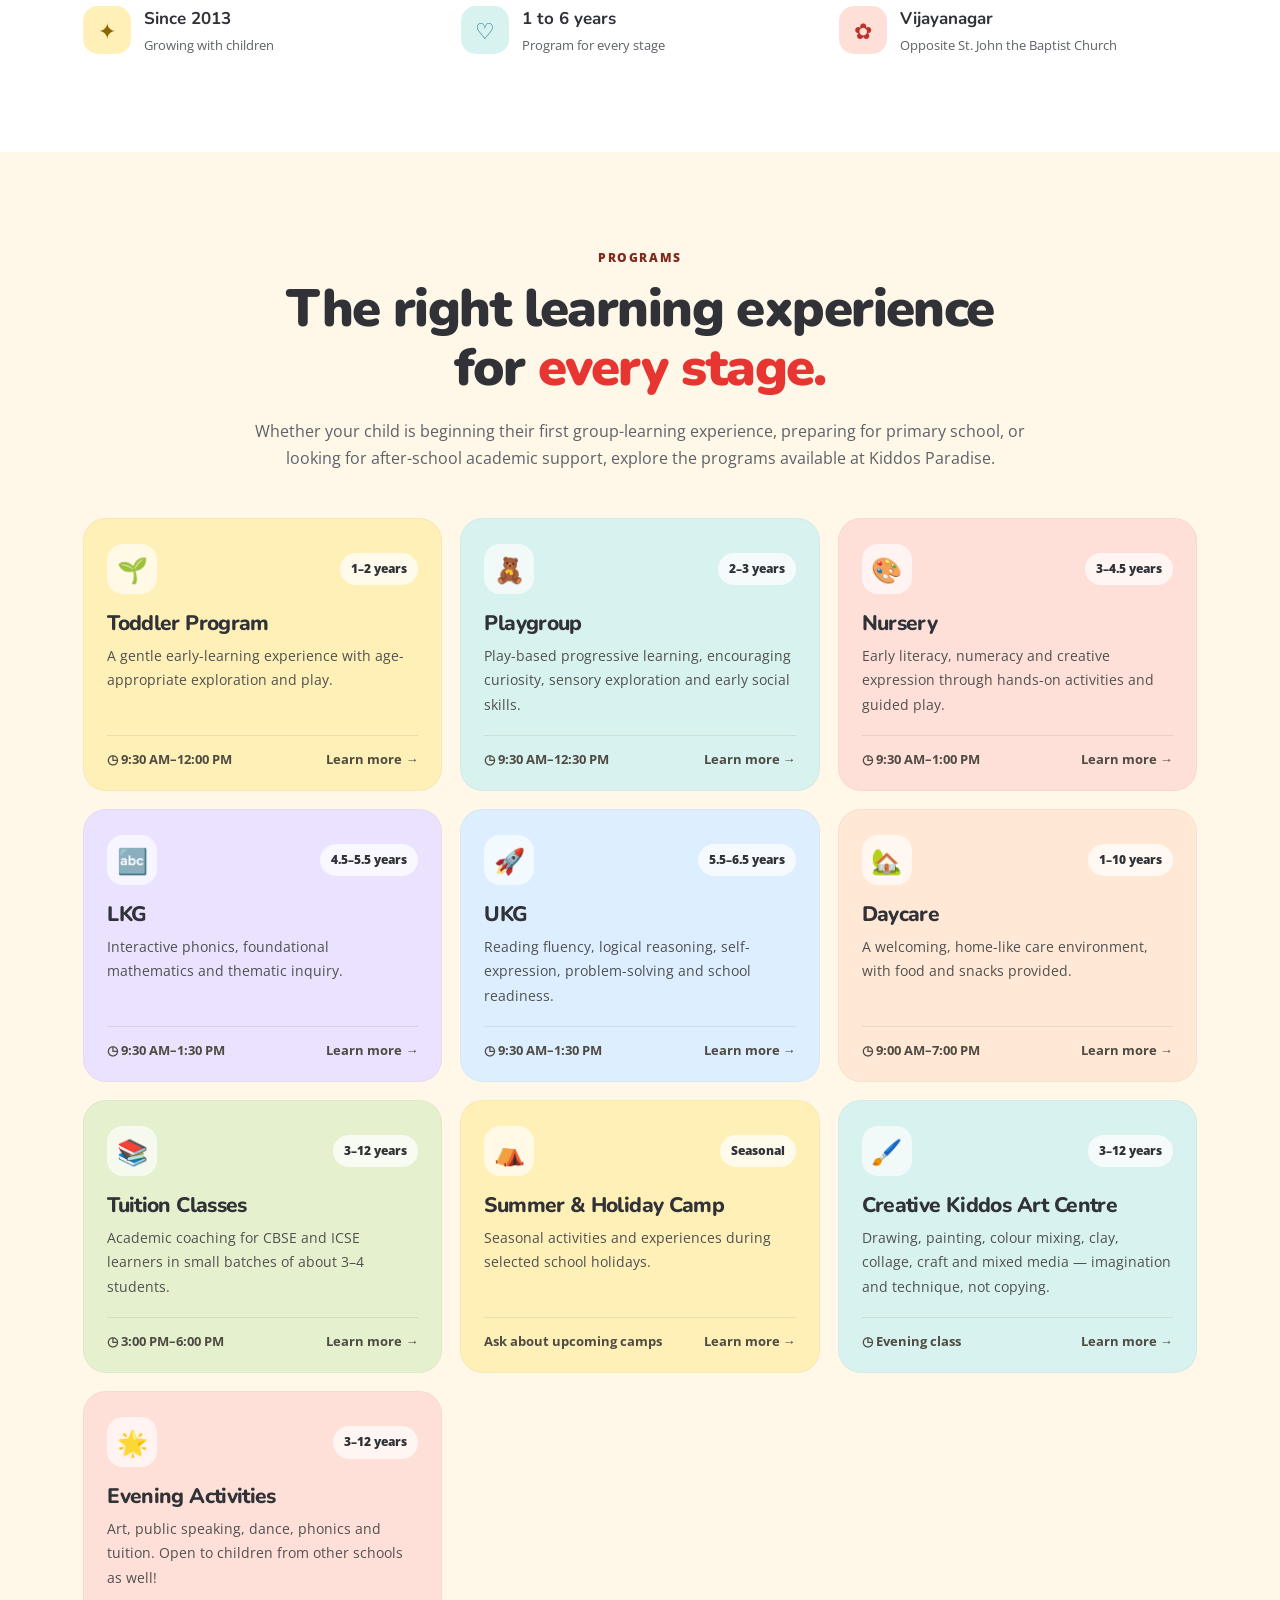
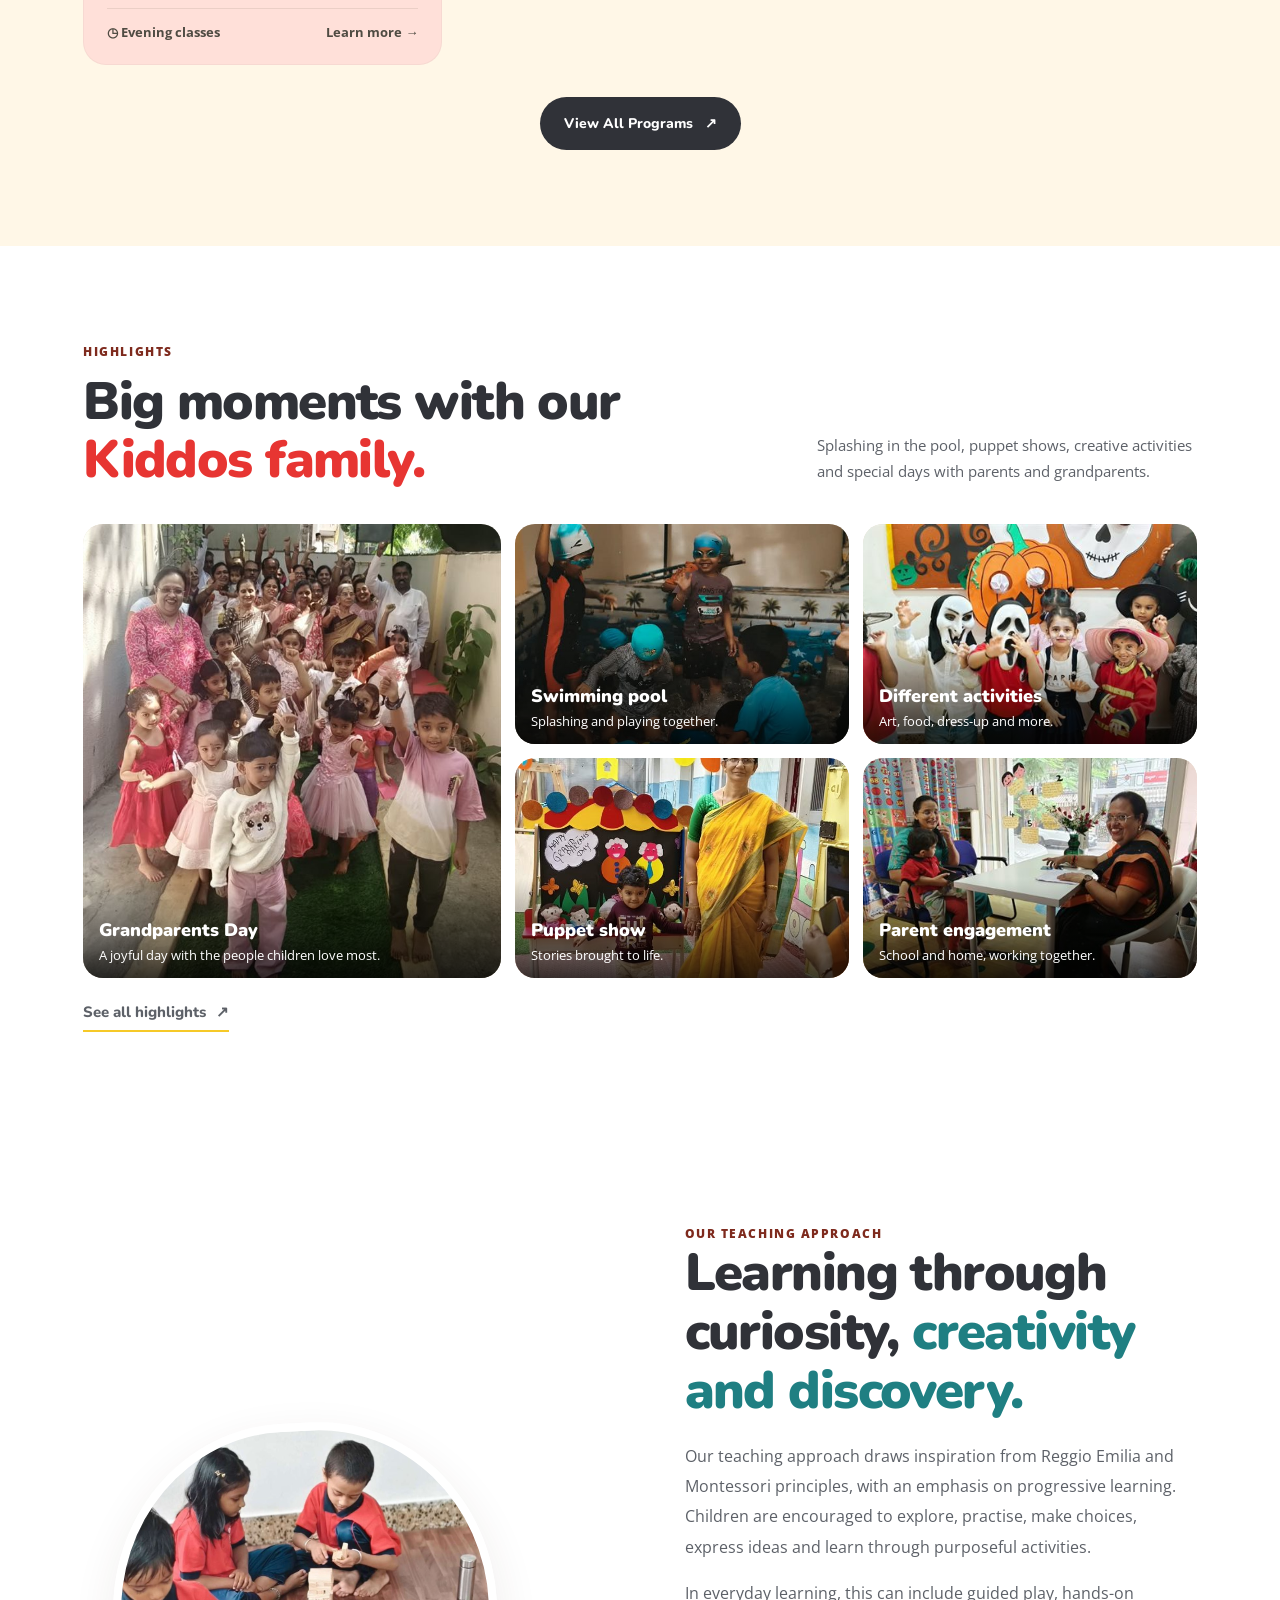
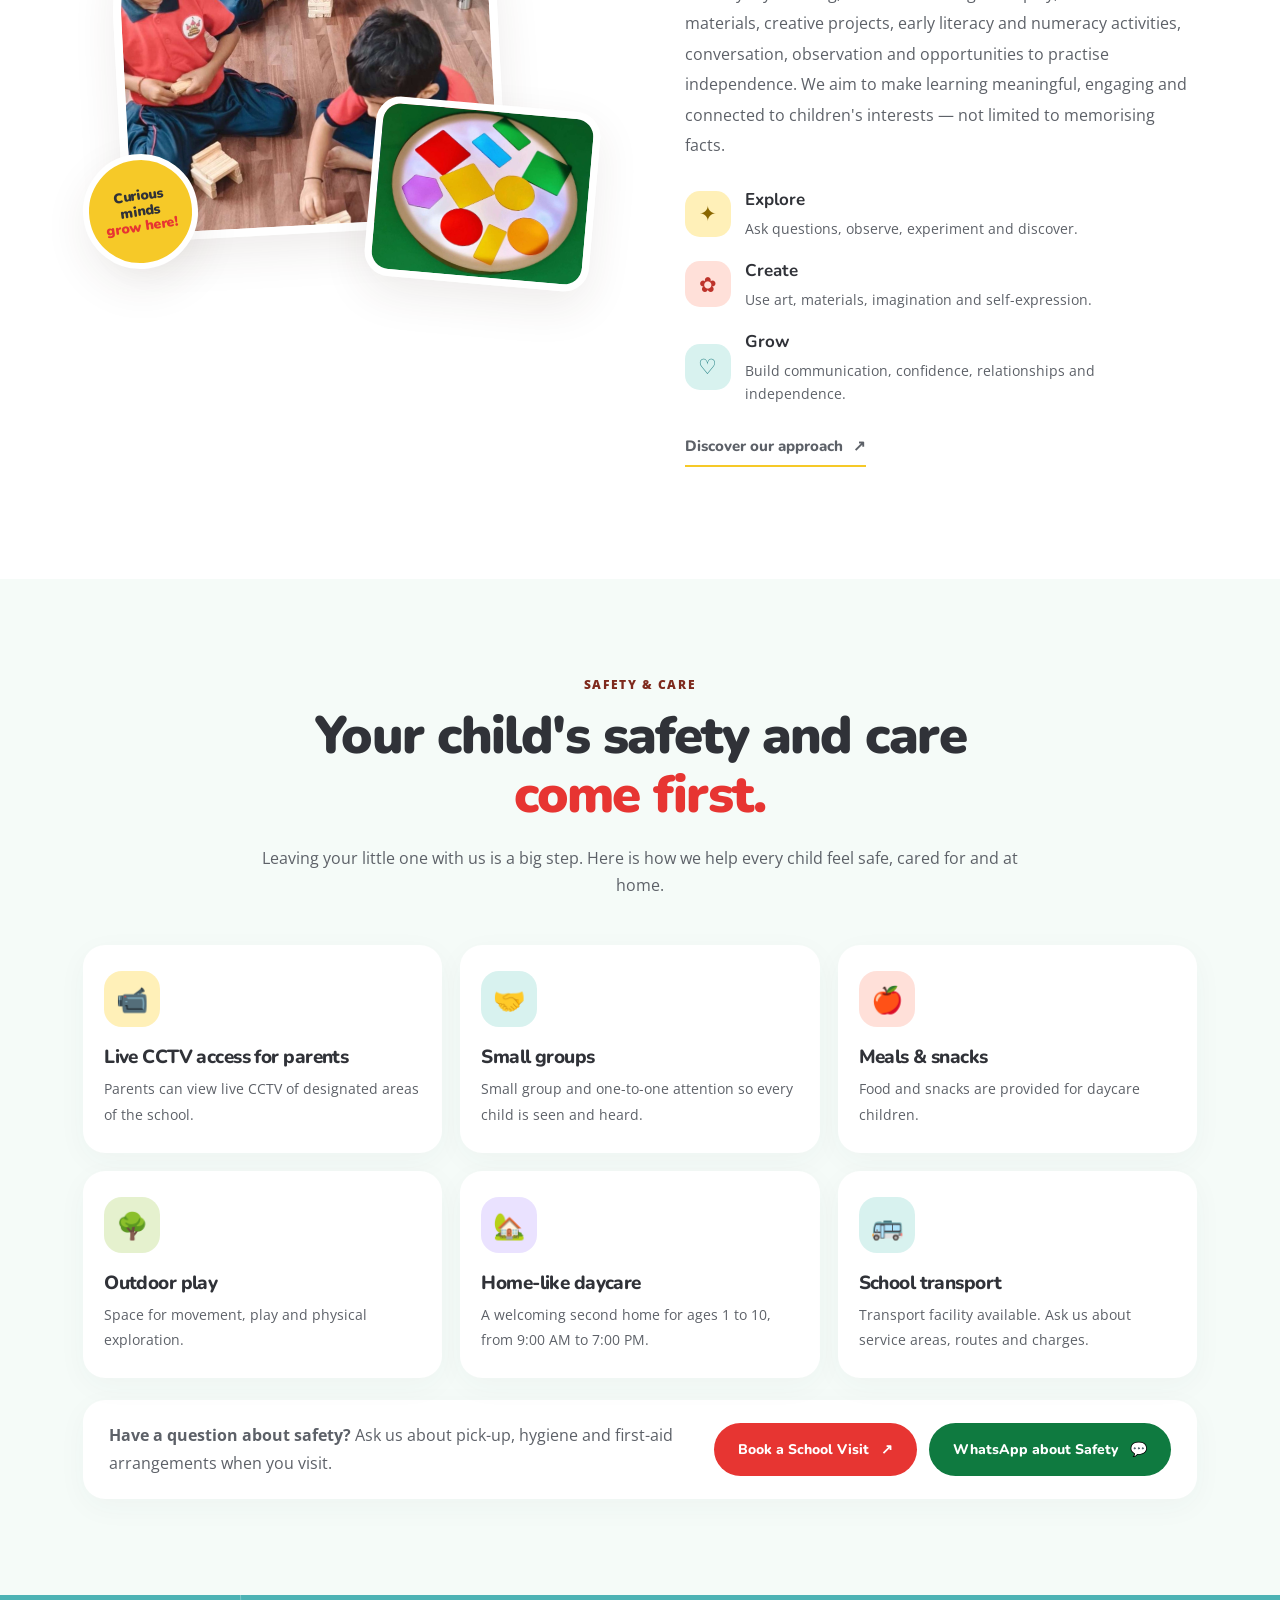
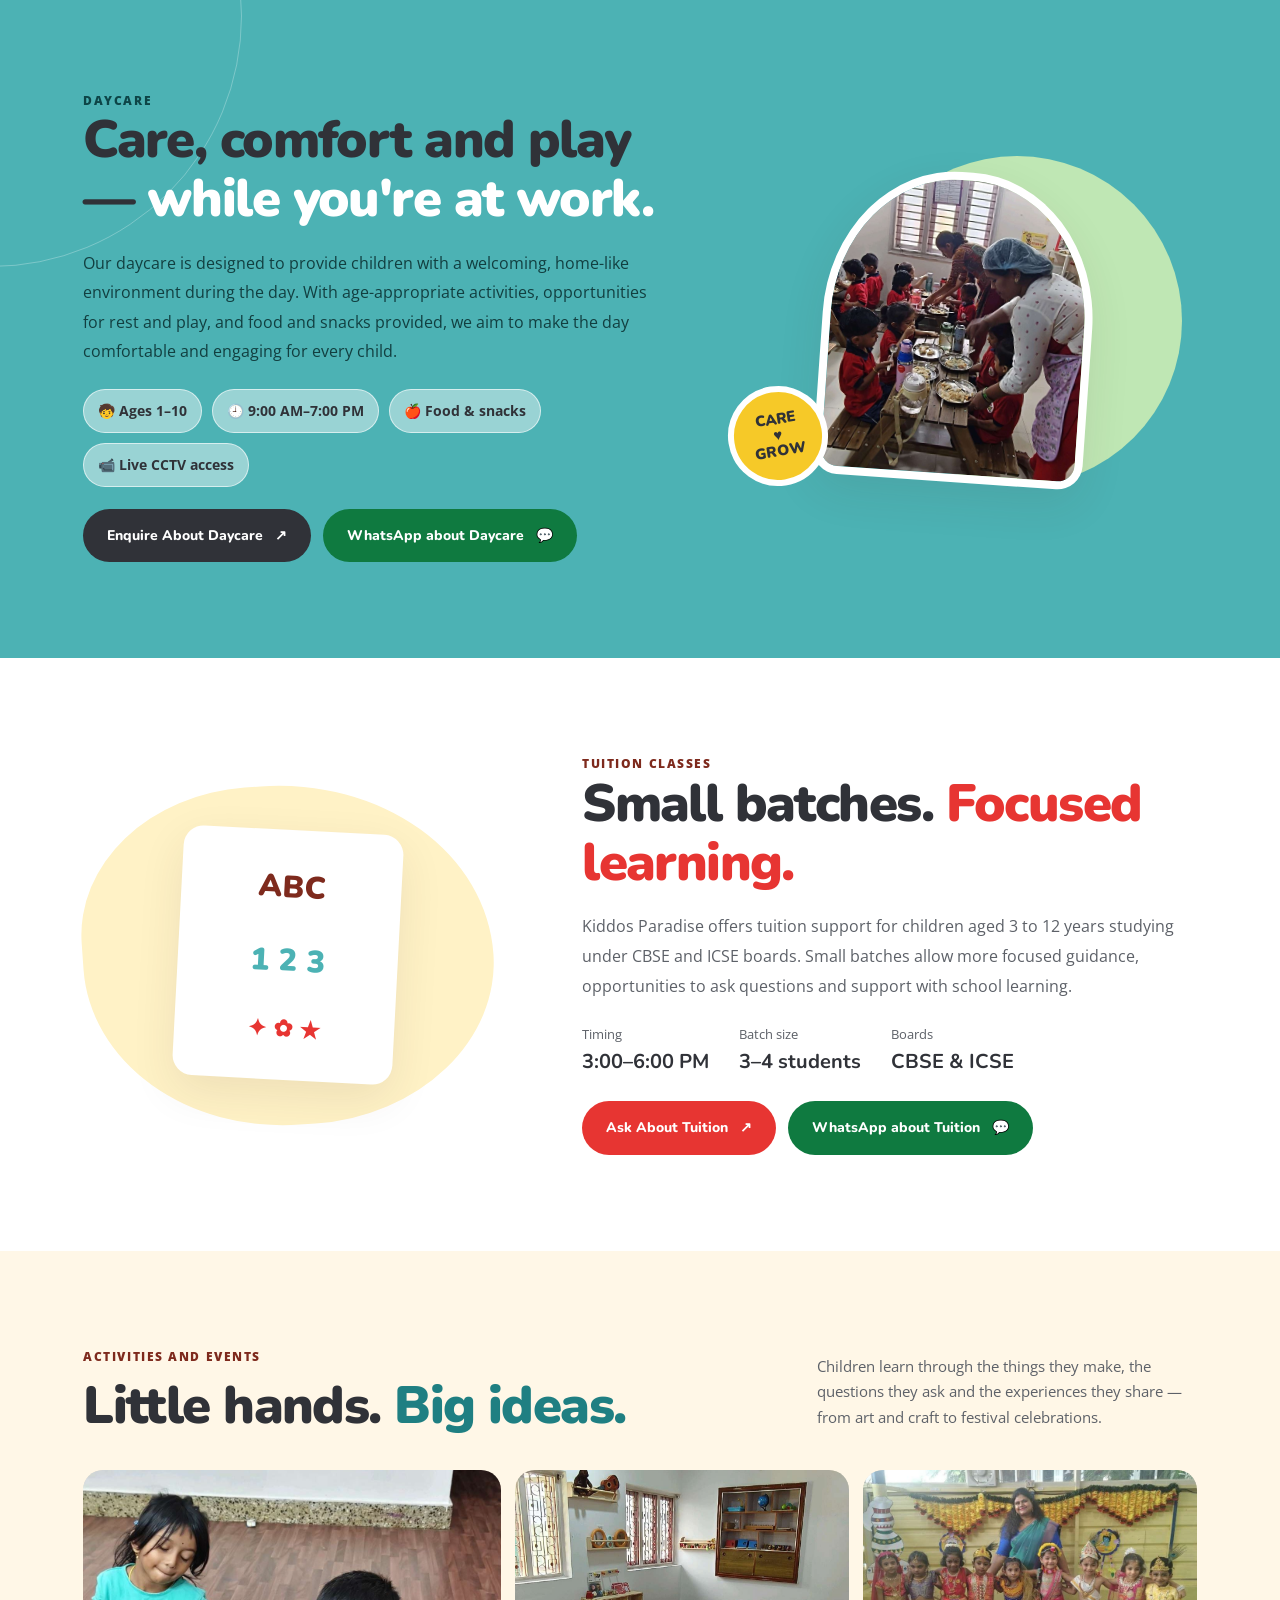
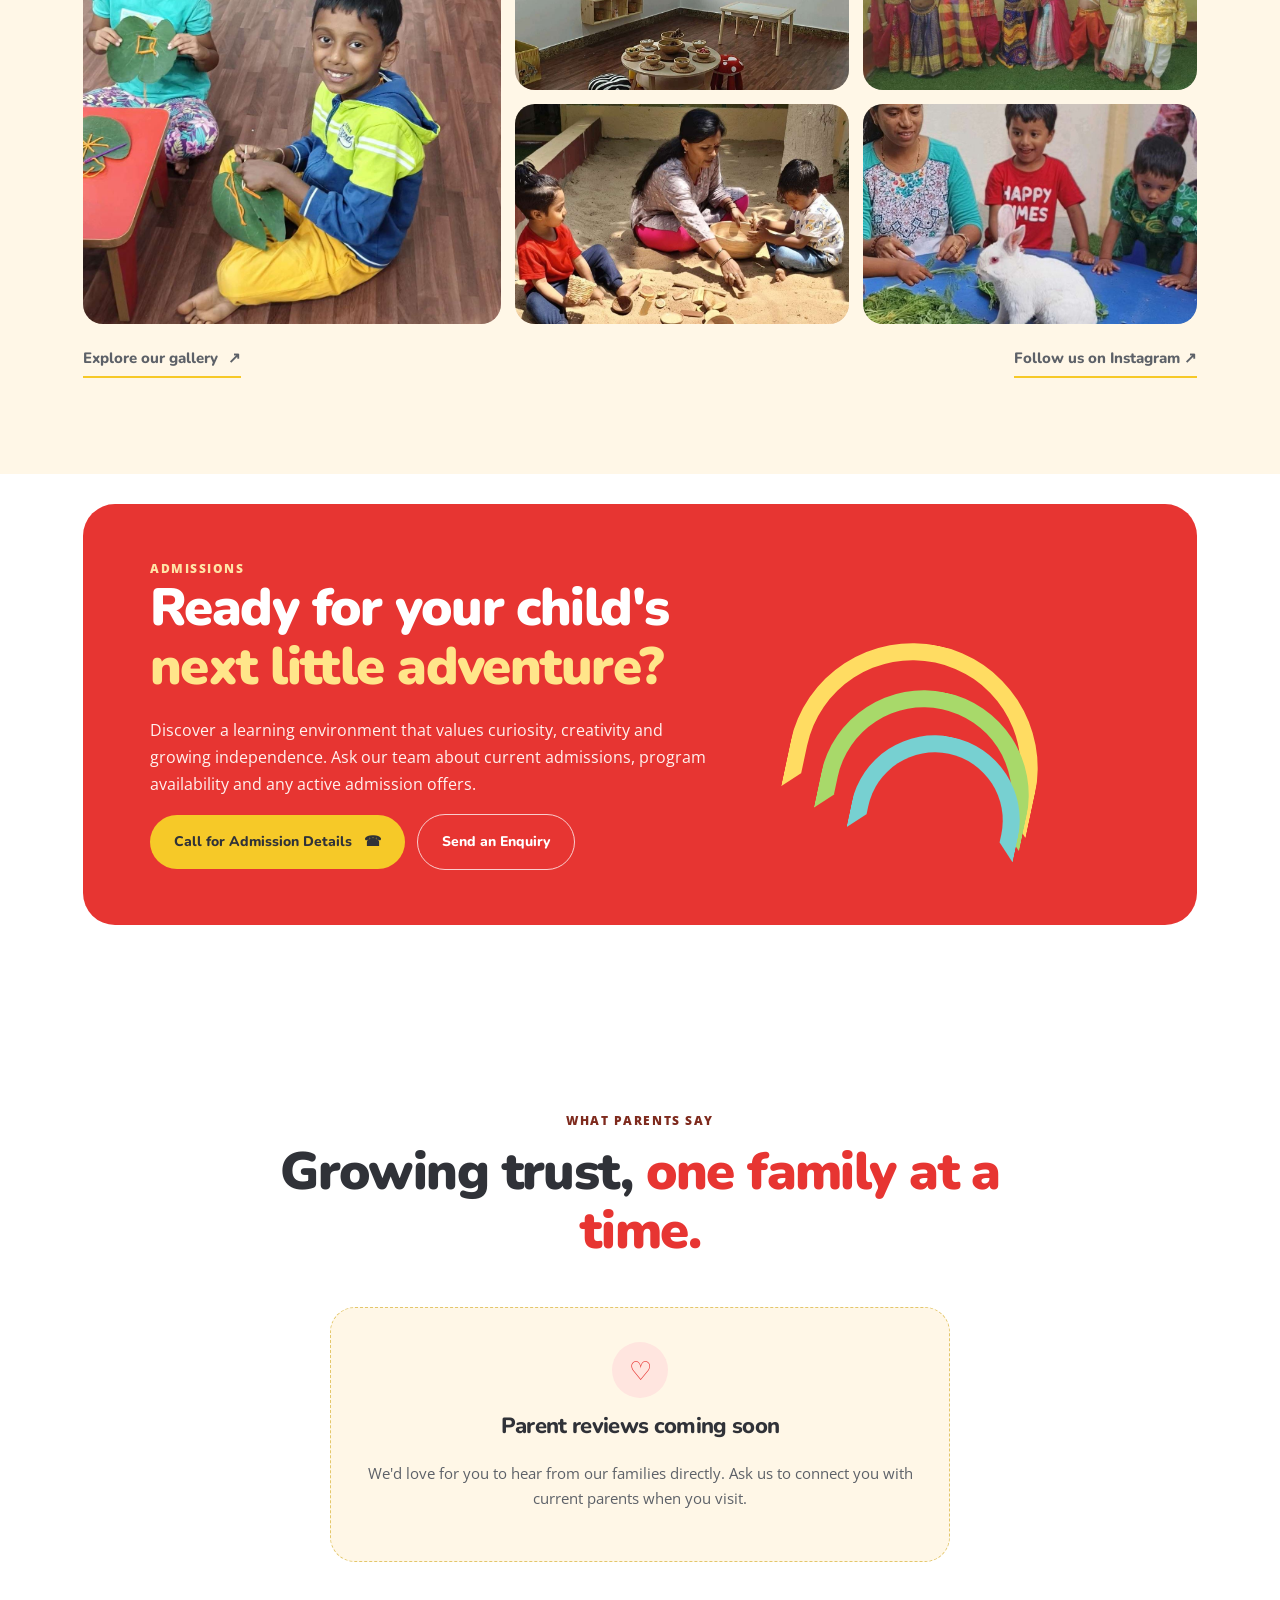
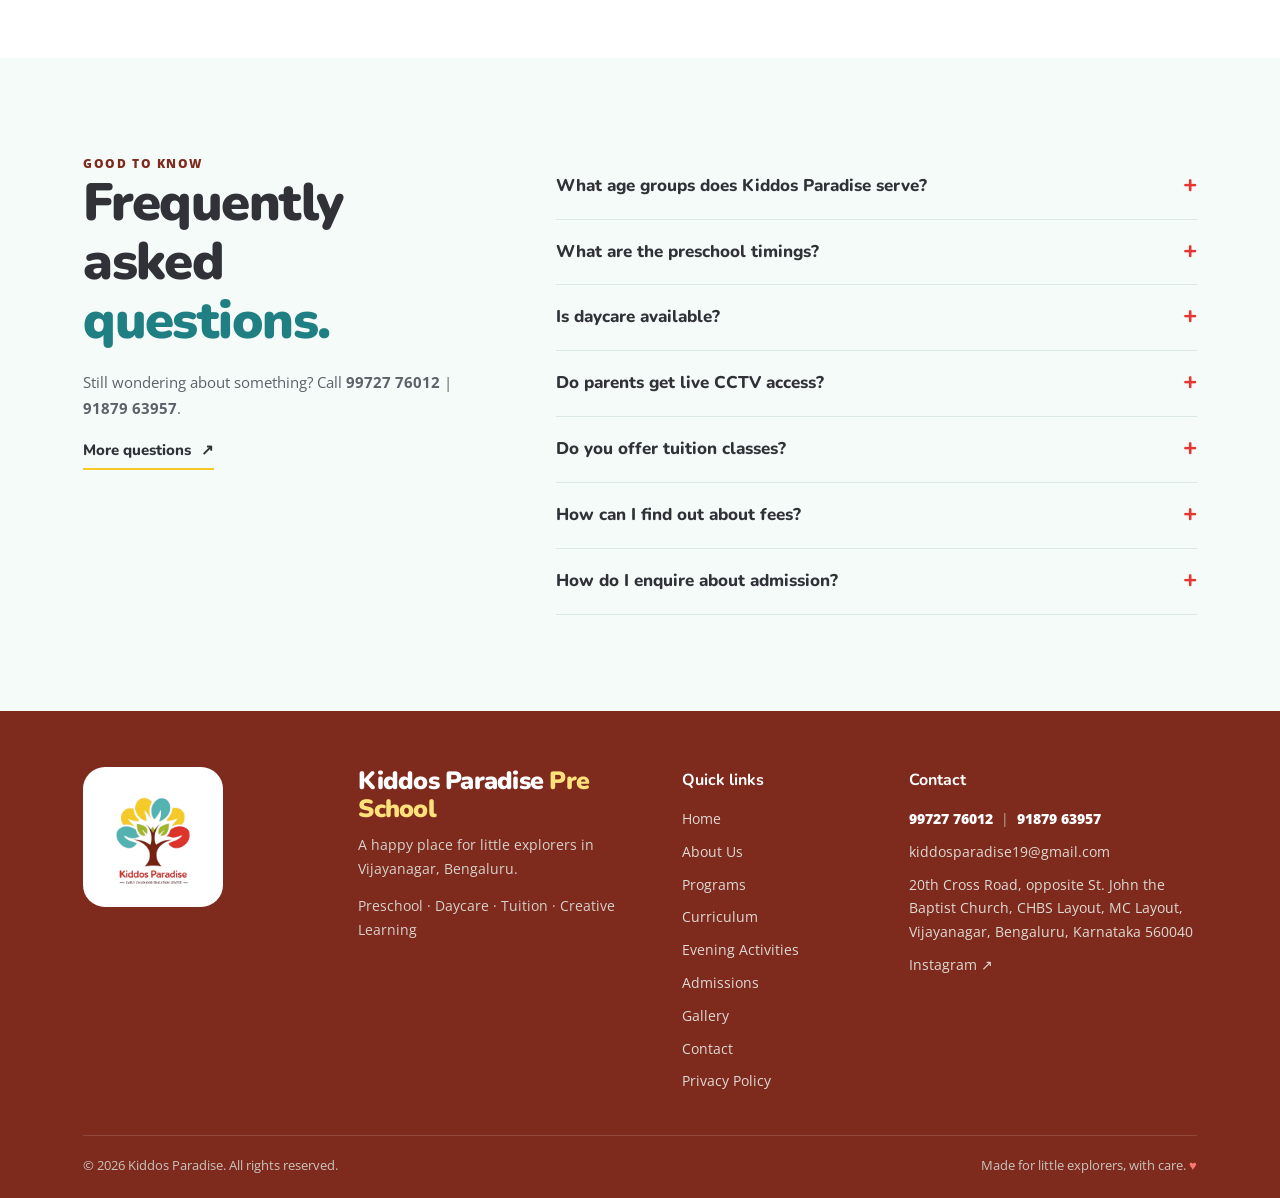
==== commit 4f44c02c: "Add school visit booking, WhatsApp enquiries and Safety & Care Send the enquiry form through WhatsAp" ====
--- a/index.html
+++ b/index.html
@@ -16,7 +16,7 @@
   <link rel="preconnect" href="https://fonts.googleapis.com">
   <link rel="preconnect" href="https://fonts.gstatic.com" crossorigin>
   <link href="https://fonts.googleapis.com/css2?family=Nunito:wght@600;700;800;900&family=Open+Sans:wght@400;500;600;700&display=swap" rel="stylesheet">
-  <link rel="stylesheet" href="assets/css/styles.css?v=20261124b">
+  <link rel="stylesheet" href="assets/css/styles.css?v=20261124c">
   <script type="application/ld+json">
   {
     "@context": "https://schema.org",
@@ -70,7 +70,7 @@
       <a href="admissions.html">Admissions</a>
       <a href="gallery.html">Gallery</a>
       <a href="contact.html">Contact</a>
-      <a class="nav-cta" href="admissions.html#enquiry">Enquire About Admissions <span aria-hidden="true">↗</span></a>
+      <a class="nav-cta" href="admissions.html?intent=visit#enquiry">Book a School Visit <span aria-hidden="true">↗</span></a>
     </nav>
   </header>
 
@@ -83,8 +83,8 @@
         <h1 id="hero-title">A happy place for <span class="text-coral">little</span> <span class="text-teal">explorers.</span></h1>
         <p class="hero-lead">At Kiddos Paradise, children learn by exploring, creating, asking questions and discovering the world around them. Our Reggio Emilia and Montessori-inspired approach brings progressive learning into everyday experiences, helping children build curiosity, confidence, independence and a joyful foundation for lifelong learning.</p>
         <div class="hero-actions">
-          <a class="button button-coral" href="programs.html">Explore Our Programs <span aria-hidden="true">↗</span></a>
-          <a class="button button-light" href="tel:+919972776012">Call to Enquire <span aria-hidden="true">→</span></a>
+          <a class="button button-coral" href="admissions.html?intent=visit#enquiry">Book a School Visit <span aria-hidden="true">↗</span></a>
+          <a class="button button-light" href="programs.html">Explore Our Programs <span aria-hidden="true">→</span></a>
         </div>
         <div class="hero-contact">
           <span class="contact-icon" aria-hidden="true">☎</span>
@@ -231,18 +231,25 @@
       </div>
     </section>
 
-    <section class="care section-pad" aria-labelledby="care-title">
+    <section class="care section-pad" id="safety-care" aria-labelledby="care-title">
       <div class="section-heading centered">
-        <div class="section-kicker">Facilities and care</div>
-        <h2 id="care-title">A supportive environment for <span class="text-coral">growing minds.</span></h2>
-      </div>
-      <div class="care-grid">
+        <div class="section-kicker">Safety &amp; care</div>
+        <h2 id="care-title">Your child's safety and care <span class="text-coral">come first.</span></h2>
+        <p>Leaving your little one with us is a big step. Here is how we help every child feel safe, cared for and at home.</p>
+      </div>
+      <div class="care-grid safety-grid">
         <article class="care-card"><span class="care-icon bg-yellow" aria-hidden="true">📹</span><h3>Live CCTV access for parents</h3><p>Parents can view live CCTV of designated areas of the school.</p></article>
-        <article class="care-card"><span class="care-icon bg-teal" aria-hidden="true">🚌</span><h3>Transport</h3><p>School transport facility. Ask us about service areas, routes and charges.</p></article>
+        <article class="care-card"><span class="care-icon bg-teal" aria-hidden="true">🤝</span><h3>Small groups</h3><p>Small group and one-to-one attention so every child is seen and heard.</p></article>
         <article class="care-card"><span class="care-icon bg-coral" aria-hidden="true">🍎</span><h3>Meals &amp; snacks</h3><p>Food and snacks are provided for daycare children.</p></article>
         <article class="care-card"><span class="care-icon bg-green" aria-hidden="true">🌳</span><h3>Outdoor play</h3><p>Space for movement, play and physical exploration.</p></article>
-      </div>
-      <p class="small-print review-note">Confirm: each facility and its details; teacher-to-child ratio (reported 1:10) before publishing it.</p>
+        <article class="care-card"><span class="care-icon bg-lilac" aria-hidden="true">🏡</span><h3>Home-like daycare</h3><p>A welcoming second home for ages 1 to 10, from 9:00 AM to 7:00 PM.</p></article>
+        <article class="care-card"><span class="care-icon bg-teal" aria-hidden="true">🚌</span><h3>School transport</h3><p>Transport facility available. Ask us about service areas, routes and charges.</p></article>
+      </div>
+      <div class="safety-cta">
+        <p><strong>Have a question about safety?</strong> Ask us about pick-up, hygiene and first-aid arrangements when you visit.</p>
+        <div class="hero-actions"><a class="button button-coral" href="admissions.html?intent=visit#enquiry">Book a School Visit <span aria-hidden="true">↗</span></a><a class="button button-whatsapp" href="https://wa.me/919972776012?text=Hello%20Kiddos%20Paradise%2C%20I%20am%20interested%20in%20learning%20about%20safety%20and%20care%20at%20the%20school%20for%20my%20child.%20Please%20share%20admission%20details%2C%20fees%20and%20availability." target="_blank" rel="noopener">WhatsApp about Safety <span aria-hidden="true">💬</span></a></div>
+      </div>
+      <p class="small-print review-note">Confirm: each facility and its details; teacher-to-child ratio (reported 1:10), pick-up rules, hygiene and first-aid details before publishing them.</p>
     </section>
 
     <section class="daycare-band section-pad" aria-labelledby="daycare-title">
@@ -251,7 +258,7 @@
         <h2 id="daycare-title">Care, comfort and play — <span>while you're at work.</span></h2>
         <p>Our daycare is designed to provide children with a welcoming, home-like environment during the day. With age-appropriate activities, opportunities for rest and play, and food and snacks provided, we aim to make the day comfortable and engaging for every child.</p>
         <div class="fact-pills"><span>🧒 Ages 1–10</span><span>🕘 9:00 AM–7:00 PM</span><span>🍎 Food &amp; snacks</span><span>📹 Live CCTV access</span></div>
-        <a class="button button-dark" href="programs.html#daycare">Enquire About Daycare <span aria-hidden="true">↗</span></a>
+        <div class="hero-actions"><a class="button button-dark" href="programs.html#daycare">Enquire About Daycare <span aria-hidden="true">↗</span></a><a class="button button-whatsapp" href="https://wa.me/919972776012?text=Hello%20Kiddos%20Paradise%2C%20I%20am%20interested%20in%20Daycare%20%281%20to%2010%20years%29%20for%20my%20child.%20Please%20share%20admission%20details%2C%20fees%20and%20availability." target="_blank" rel="noopener">WhatsApp about Daycare <span aria-hidden="true">💬</span></a></div>
         <p class="review-note">Confirm: daycare operating days and holiday availability.</p>
       </div>
       <div class="daycare-art">
@@ -268,7 +275,7 @@
         <h2 id="tuition-title">Small batches. <span class="text-coral">Focused learning.</span></h2>
         <p>Kiddos Paradise offers tuition support for children aged 3 to 12 years studying under CBSE and ICSE boards. Small batches allow more focused guidance, opportunities to ask questions and support with school learning.</p>
         <div class="key-facts"><div><small>Timing</small><strong>3:00–6:00 PM</strong></div><div><small>Batch size</small><strong>3–4 students</strong></div><div><small>Boards</small><strong>CBSE &amp; ICSE</strong></div></div>
-        <a class="button button-coral" href="programs.html#tuition">Ask About Tuition <span aria-hidden="true">↗</span></a>
+        <div class="hero-actions"><a class="button button-coral" href="programs.html#tuition">Ask About Tuition <span aria-hidden="true">↗</span></a><a class="button button-whatsapp" href="https://wa.me/919972776012?text=Hello%20Kiddos%20Paradise%2C%20I%20am%20interested%20in%20Tuition%20Classes%20%283%20to%2012%20years%29%20for%20my%20child.%20Please%20share%20admission%20details%2C%20fees%20and%20availability." target="_blank" rel="noopener">WhatsApp about Tuition <span aria-hidden="true">💬</span></a></div>
         <p class="review-note">Confirm: supported grades and subjects.</p>
       </div>
     </section>
@@ -363,11 +370,11 @@
 
   <div class="mobile-actions" aria-label="Quick contact">
     <a href="tel:+919972776012">☎ Call</a>
-    <a href="admissions.html#enquiry">✦ Enquire</a>
+    <a href="admissions.html?intent=visit#enquiry">✦ Book Visit</a>
   </div>
   <a class="whatsapp-float" href="https://wa.me/919972776012?text=Hello%20Kiddos%20Paradise%2C%20I%20would%20like%20to%20know%20more%20about%20admissions." target="_blank" rel="noopener" aria-label="Chat with Kiddos Paradise on WhatsApp (opens in a new tab)">
     <svg viewBox="0 0 24 24" width="30" height="30" aria-hidden="true" focusable="false"><path fill="currentColor" d="M17.47 14.38c-.3-.15-1.76-.87-2.03-.97-.27-.1-.47-.15-.67.15-.2.3-.77.97-.94 1.17-.17.2-.35.22-.65.07-.3-.15-1.26-.46-2.4-1.48-.89-.79-1.49-1.77-1.66-2.07-.17-.3-.02-.46.13-.61.13-.13.3-.35.45-.52.15-.17.2-.3.3-.5.1-.2.05-.37-.02-.52-.08-.15-.67-1.62-.92-2.22-.24-.58-.49-.5-.67-.51h-.57c-.2 0-.52.07-.79.37-.27.3-1.04 1.02-1.04 2.48s1.07 2.88 1.21 3.07c.15.2 2.1 3.2 5.08 4.49.71.31 1.26.49 1.69.63.71.23 1.36.19 1.87.12.57-.09 1.76-.72 2-1.41.25-.7.25-1.29.17-1.41-.07-.13-.27-.2-.57-.35zM12.05 21.5h-.01a9.4 9.4 0 0 1-4.8-1.31l-.34-.2-3.57.94.95-3.48-.22-.36a9.4 9.4 0 0 1-1.44-5.01c0-5.2 4.23-9.43 9.44-9.43 2.52 0 4.89.98 6.67 2.77a9.37 9.37 0 0 1 2.76 6.67c0 5.2-4.24 9.43-9.44 9.43zm8.03-17.46A11.27 11.27 0 0 0 12.05.72C5.8.72.7 5.81.7 12.07c0 2 .52 3.95 1.52 5.67L.6 23.5l5.9-1.55a11.33 11.33 0 0 0 5.54 1.41h.01c6.26 0 11.35-5.09 11.35-11.35 0-3.03-1.18-5.88-3.32-8.02z"/></svg>
   </a>
-  <script src="assets/js/main.js?v=20261123a"></script>
+  <script src="assets/js/main.js?v=20261124a"></script>
 </body>
 </html>
--- a/assets/css/styles.css
+++ b/assets/css/styles.css
@@ -342,7 +342,7 @@
 .form-note{font-size:13px;color:#6f685c;line-height:1.6;margin:4px 0}
 .form-status{font-size:15px;font-weight:700;overflow-wrap:anywhere;margin:0}
 .form-status:empty{display:none}
-.form-status[data-state="sent"],.form-status[data-state="mailto"]{color:#1f6b4f;background:#e3f4ea;padding:12px 14px;border-radius:12px}
+.form-status[data-state="sent"],.form-status[data-state="whatsapp"]{color:#1f6b4f;background:#e3f4ea;padding:12px 14px;border-radius:12px}
 .form-status[data-state="error"]{color:#a0201e;background:#ffe5e2;padding:12px 14px;border-radius:12px}
 .map-card{margin-top:56px;display:flex;align-items:center;gap:18px;padding:25px 30px;background:#e6f4ed;border-radius:23px;flex-wrap:wrap}
 .map-symbol{width:54px;height:54px;border-radius:17px;background:#fff;color:var(--coral);font-size:28px;display:grid;place-items:center;flex-shrink:0}
@@ -539,3 +539,12 @@
 @media(max-width:900px){.highlight-groups{grid-template-columns:repeat(2,minmax(0,1fr))}.highlight-group,.highlight-group.h-two{grid-column:span 2}.highlight-group.h-one{grid-column:span 1}.highlight-photos{grid-template-columns:repeat(2,minmax(0,1fr));grid-auto-rows:190px;gap:10px}.h-one .highlight-photos{grid-template-columns:minmax(0,1fr)}}
 @media(max-width:700px){.highlight-caption{padding:24px 10px 9px}.highlight-caption strong{font-size:15px}.highlight-caption small{display:none}}
 @media(max-width:700px){.highlights .gallery-grid{grid-template-rows:380px 150px 150px}.highlights .gallery-large img{object-position:center 30%}}
+/* WhatsApp buttons and Safety & Care */
+.button-whatsapp{background:#0f7a40;color:#fff}.button-whatsapp:hover{background:#0b5f32}
+.program-actions{margin-top:18px}
+.safety-grid{grid-template-columns:repeat(3,1fr)}
+#safety-care{scroll-margin-top:100px}
+.safety-cta{display:flex;align-items:center;justify-content:space-between;flex-wrap:wrap;gap:18px;margin-top:22px;padding:22px 26px;border-radius:22px;background:#fff;box-shadow:0 8px 30px #2a54400a}
+.safety-cta p{margin:0;flex:1 1 320px}
+@media(max-width:1000px){.safety-grid{grid-template-columns:repeat(2,1fr)}}
+@media(max-width:620px){.safety-grid{grid-template-columns:1fr}.safety-cta{padding:20px}}
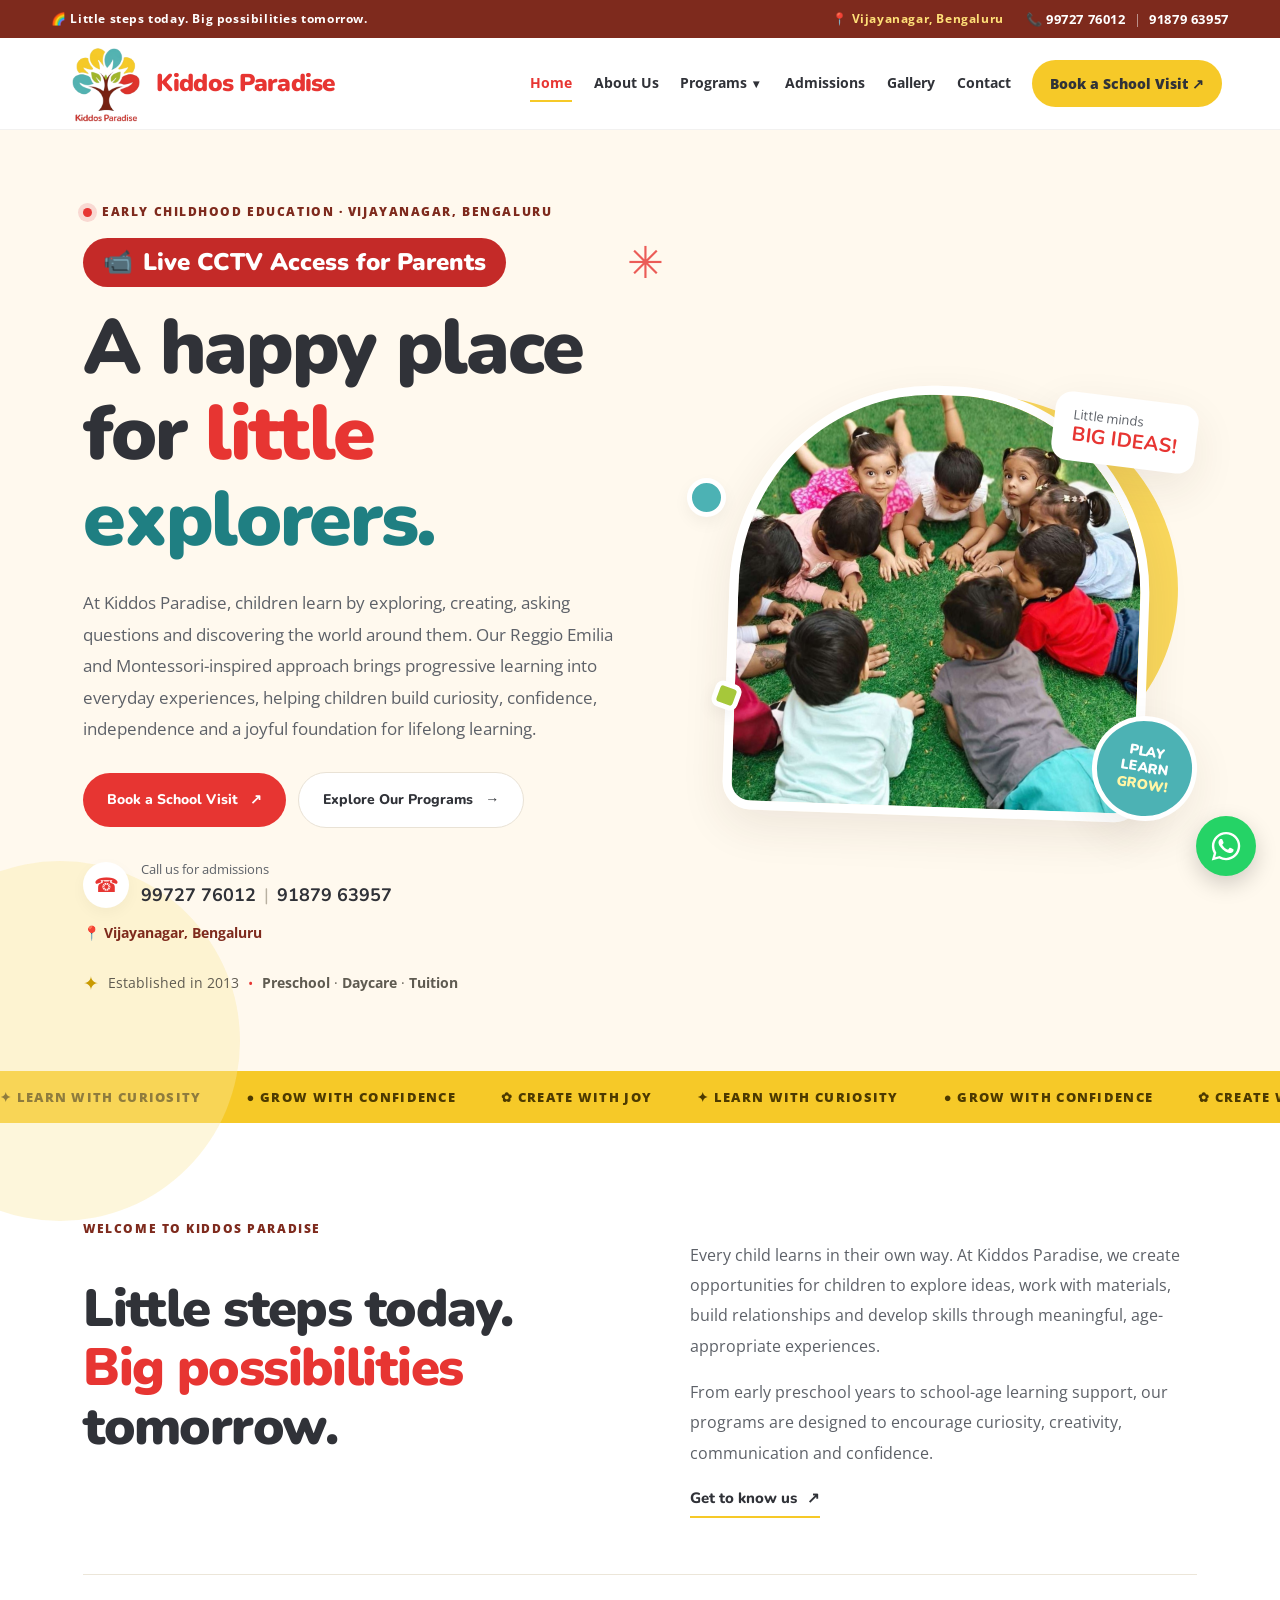
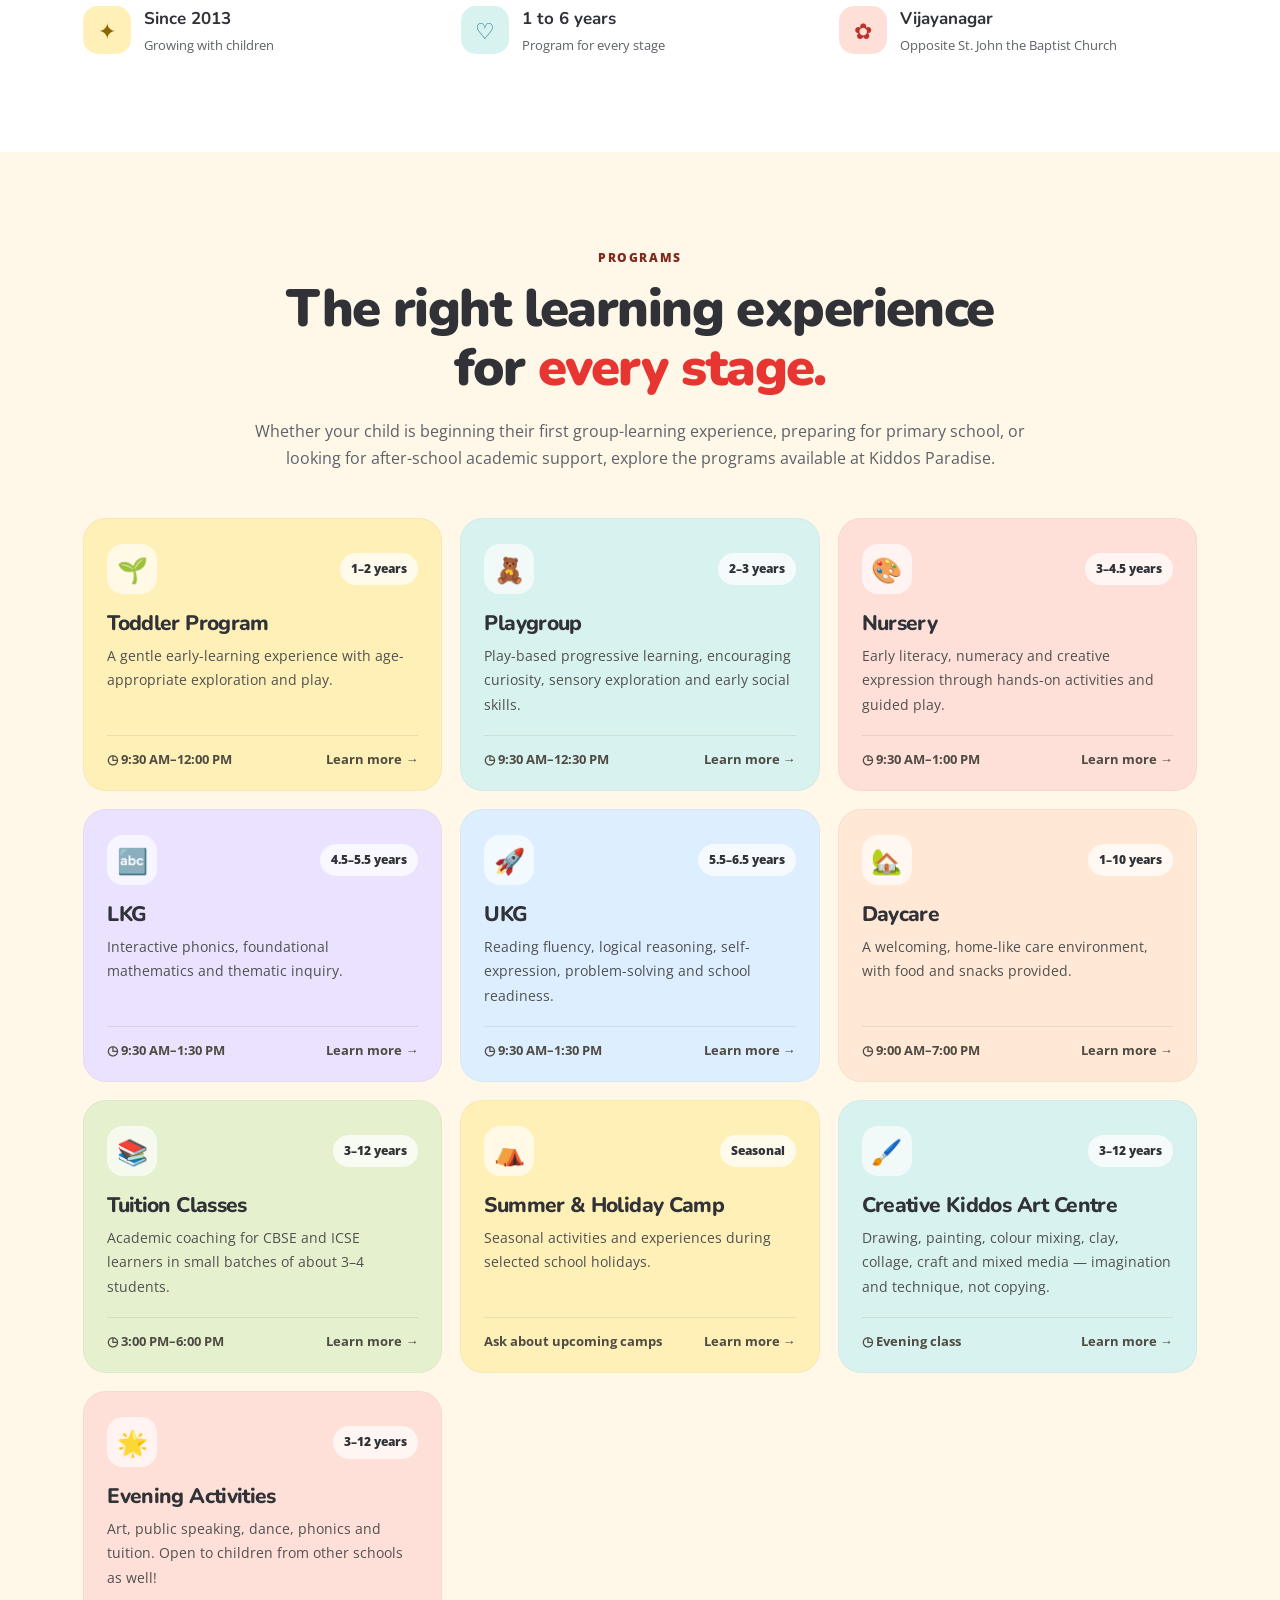
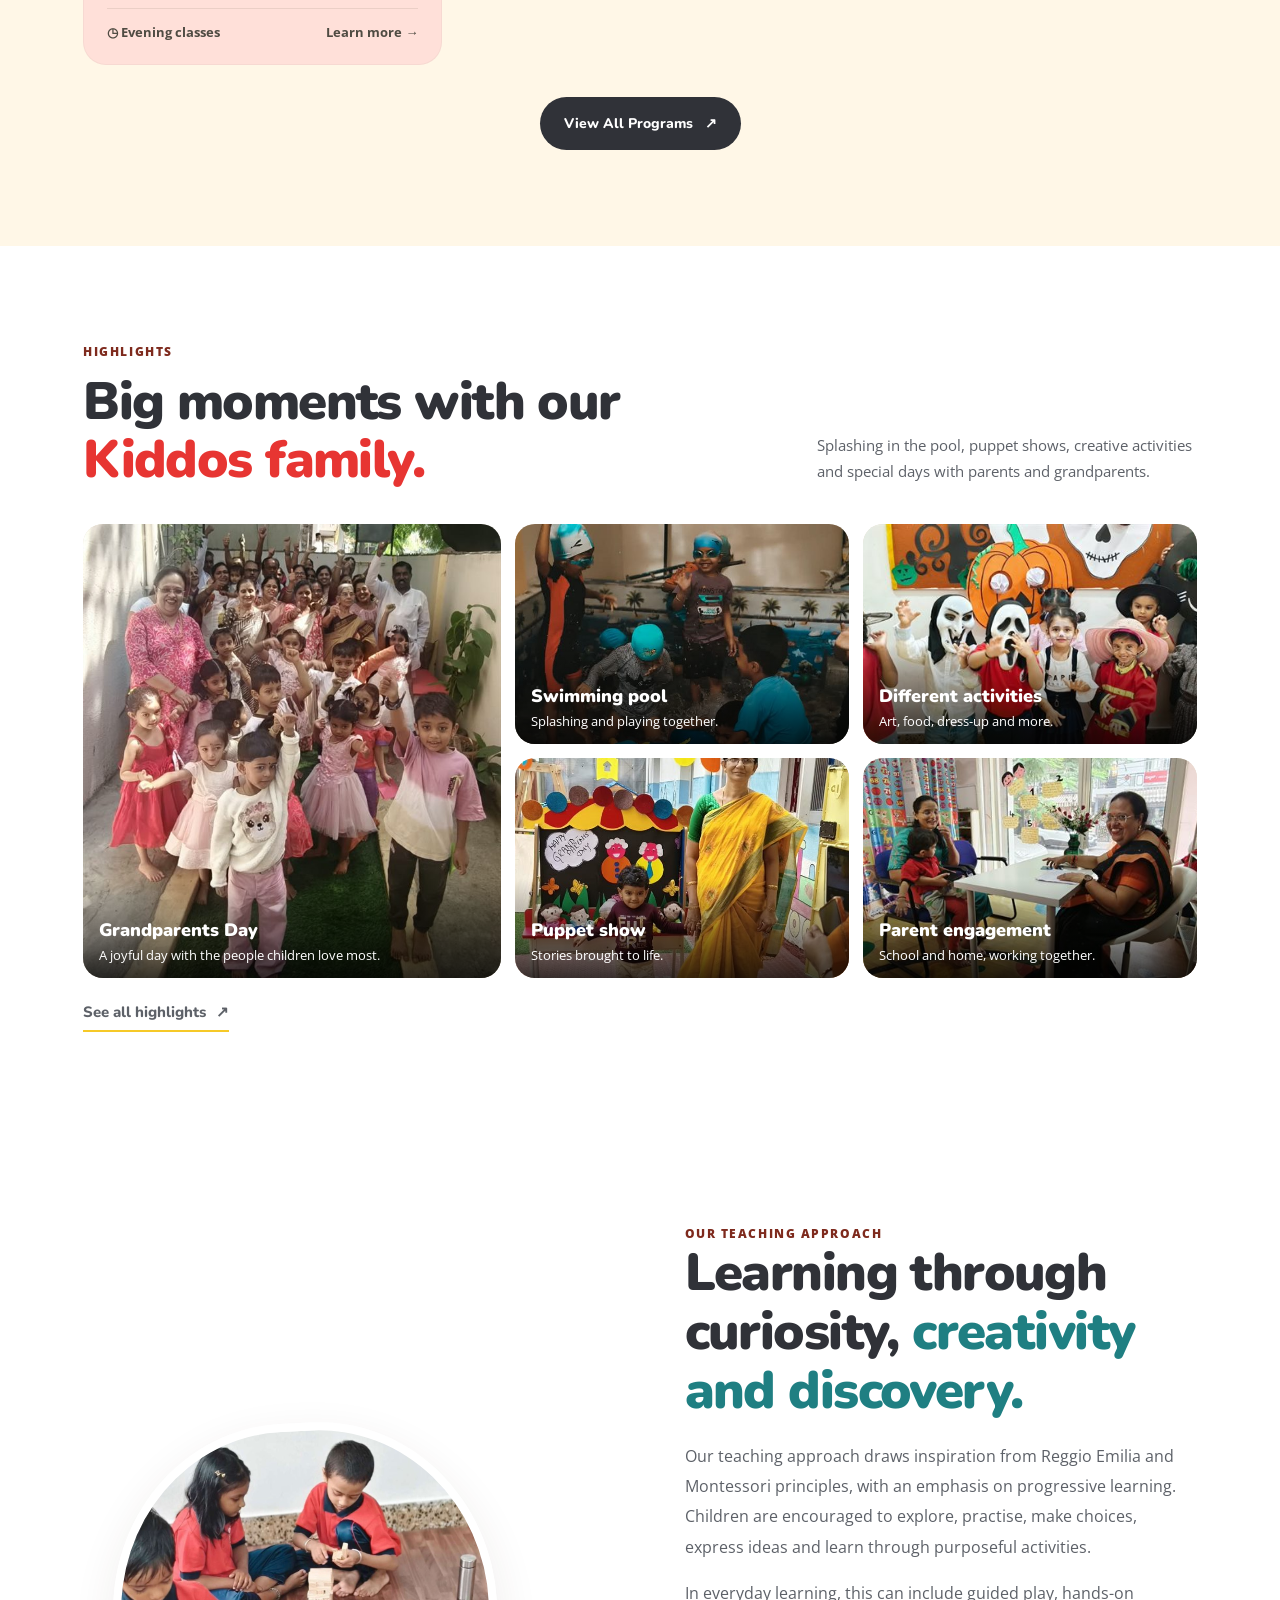
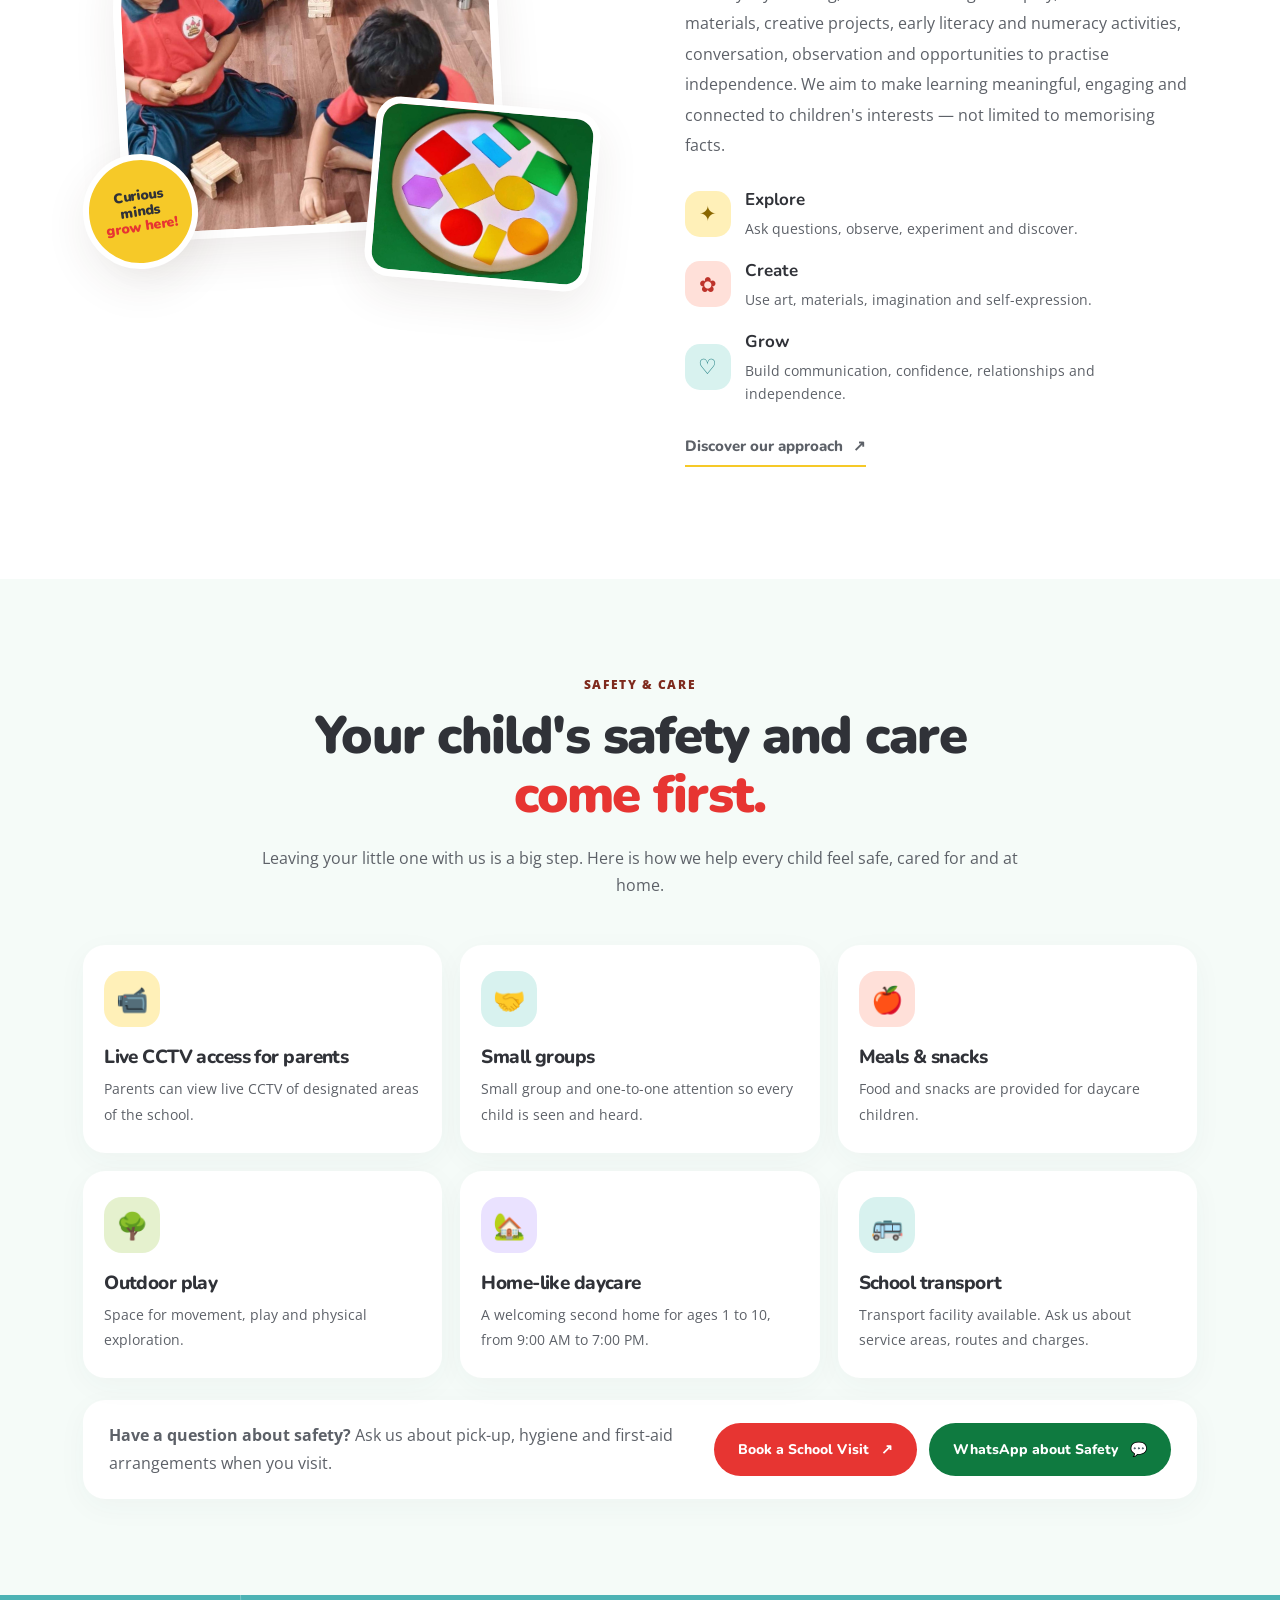
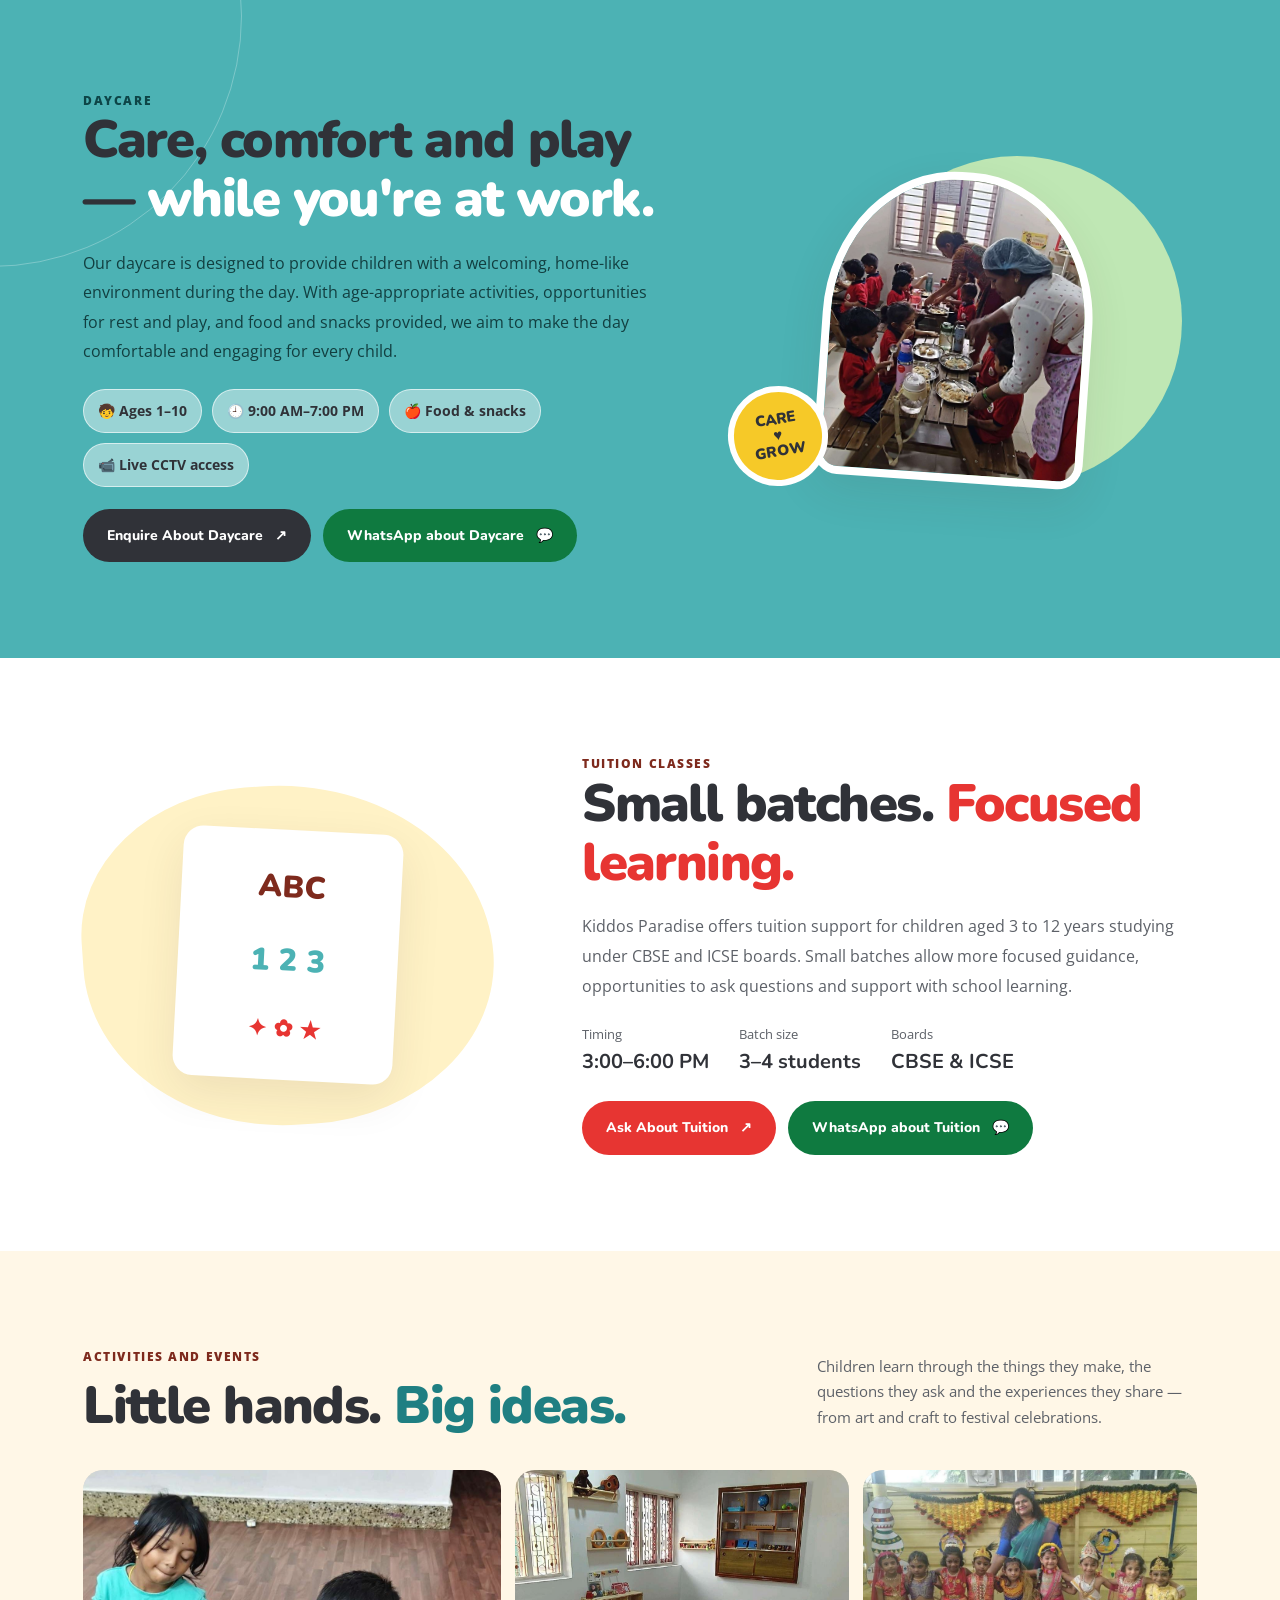
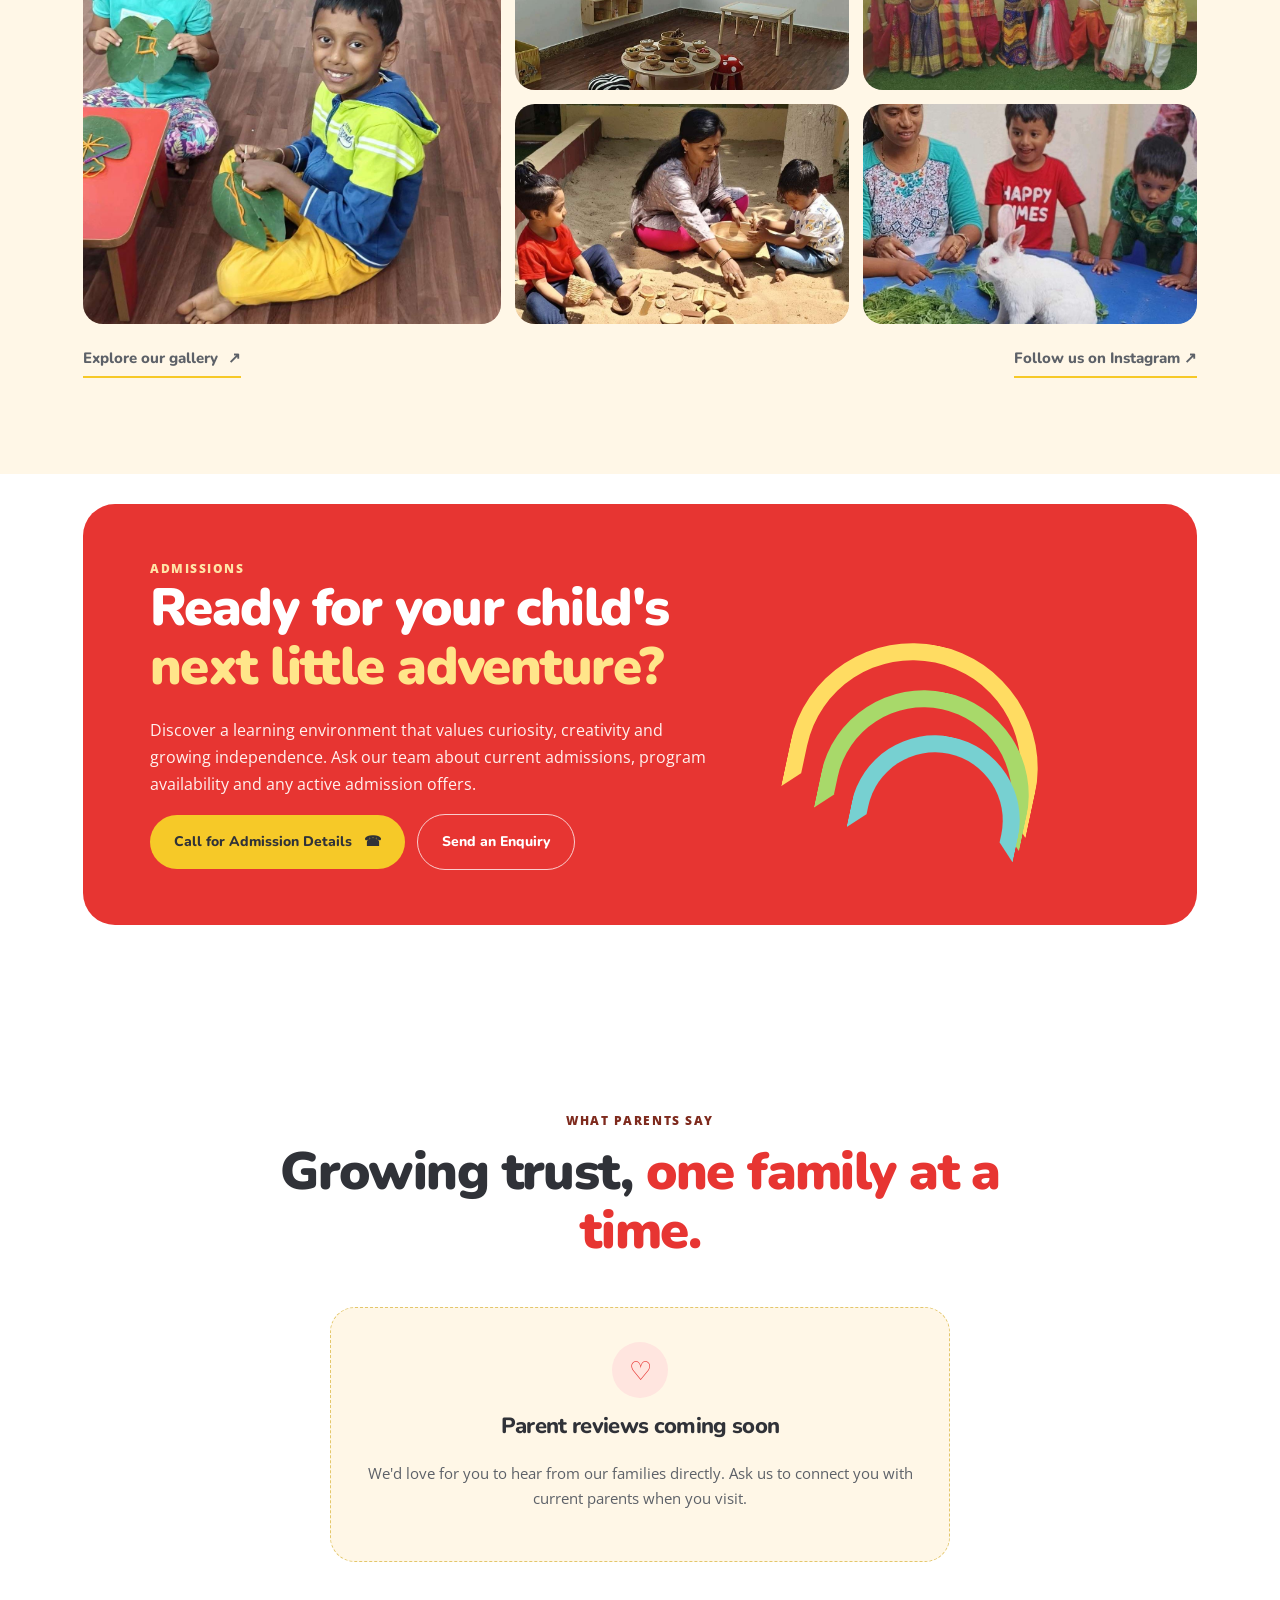
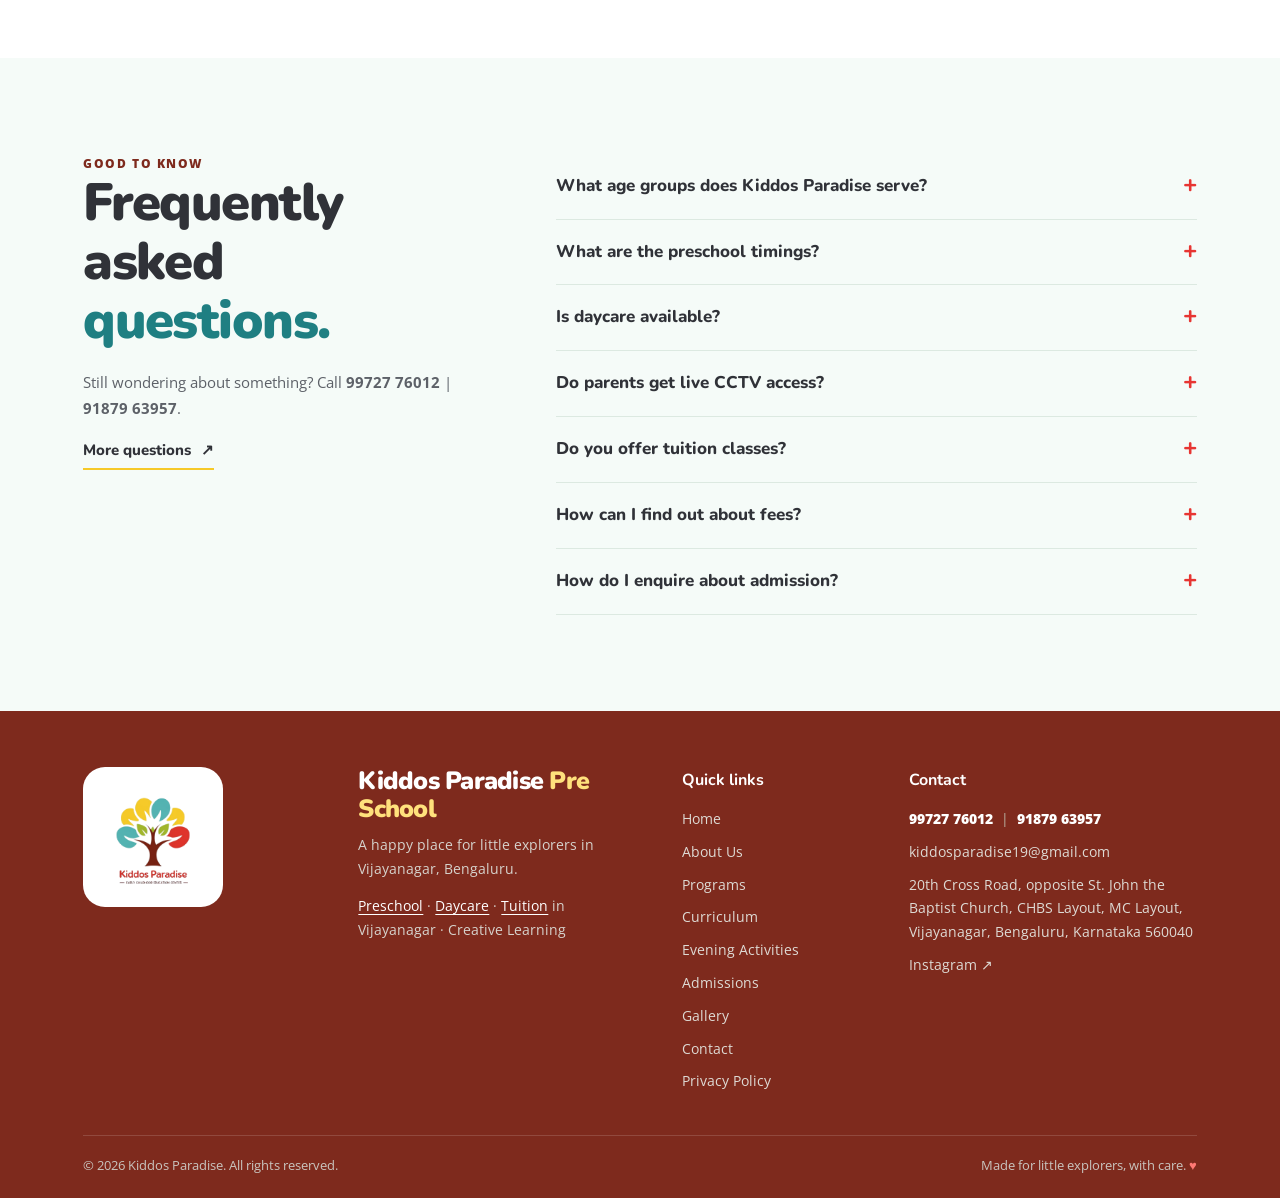
==== commit 9d64ccbe: "Add local landing pages for preschool, daycare and tuition Add focused Vijayanagar pages for local s" ====
--- a/index.html
+++ b/index.html
@@ -16,7 +16,7 @@
   <link rel="preconnect" href="https://fonts.googleapis.com">
   <link rel="preconnect" href="https://fonts.gstatic.com" crossorigin>
   <link href="https://fonts.googleapis.com/css2?family=Nunito:wght@600;700;800;900&family=Open+Sans:wght@400;500;600;700&display=swap" rel="stylesheet">
-  <link rel="stylesheet" href="assets/css/styles.css?v=20261124c">
+  <link rel="stylesheet" href="assets/css/styles.css?v=20261124d">
   <script type="application/ld+json">
   {
     "@context": "https://schema.org",
@@ -340,7 +340,7 @@
       <div class="footer-tagline">
         <h2>Kiddos Paradise <span>Pre School</span></h2>
         <p>A happy place for little explorers in Vijayanagar, Bengaluru.</p>
-        <p>Preschool · Daycare · Tuition · Creative Learning</p>
+        <p><a href="preschool-in-vijayanagar.html">Preschool</a> · <a href="daycare-in-vijayanagar.html">Daycare</a> · <a href="tuition-in-vijayanagar.html">Tuition</a> in Vijayanagar · Creative Learning</p>
       </div>
       <nav class="footer-links" aria-label="Footer">
         <strong>Quick links</strong>
--- a/assets/css/styles.css
+++ b/assets/css/styles.css
@@ -548,3 +548,70 @@
 .safety-cta p{margin:0;flex:1 1 320px}
 @media(max-width:1000px){.safety-grid{grid-template-columns:repeat(2,1fr)}}
 @media(max-width:620px){.safety-grid{grid-template-columns:1fr}.safety-cta{padding:20px}}
+/* Local landing pages */
+.footer-tagline a{color:#fff;text-decoration:underline;text-underline-offset:3px}
+.lp{--lp:var(--coral);--lp-dark:var(--coral-dark);--lp-soft:#fff3ec;--lp-mid:#ffd9cc}
+.lp-daycare{--lp:var(--teal);--lp-dark:var(--teal-dark);--lp-soft:#e8f7f4;--lp-mid:#bfe8e2}
+.lp-tuition{--lp:#e8a800;--lp-dark:#8f5b00;--lp-soft:#fff6d9;--lp-mid:#ffe28f}
+.lp-accent{color:var(--lp-dark)}
+.lp-preschool .lp-accent{color:var(--coral)}
+.lp-primary{background:var(--lp-dark);color:#fff}.lp-primary:hover{filter:brightness(.9)}
+.lp-hero{position:relative;overflow:hidden;display:grid;grid-template-columns:1.05fr .95fr;gap:44px;align-items:center;background:var(--lp-soft);padding-top:70px;padding-bottom:136px}
+.lp-hero:before{content:"";position:absolute;left:-130px;bottom:-170px;width:400px;height:400px;border-radius:50%;background:var(--lp-mid);opacity:.55}
+.lp-copy{position:relative;z-index:2;min-width:0}
+.lp-hero h1{font-size:clamp(2.6rem,5vw,4.7rem);margin:16px 0 20px}
+.lp-chips{display:flex;flex-wrap:wrap;gap:9px;margin-bottom:26px}
+.lp-chips span{background:#fff;border-radius:999px;padding:8px 15px;font-size:14px;font-weight:700;color:var(--ink);box-shadow:0 5px 16px #3e301e12}
+.lp-call{margin:18px 0 0;font-size:14px;color:var(--muted)}.lp-call a{font-weight:800;color:var(--ink)}
+.lp-visual{position:relative;z-index:1;min-height:520px}
+.lp-sun{position:absolute;right:-30px;top:40px;width:330px;height:330px;border-radius:50%;background:var(--yellow);opacity:.85}
+.lp-photo-main{position:absolute;right:7%;top:0;width:74%;height:490px;overflow:hidden;border:9px solid #fff;border-radius:48% 48% 28px 28px;box-shadow:var(--shadow);background:#eee}
+.lp-photo-small{position:absolute;left:0;bottom:0;width:43%;height:190px;overflow:hidden;border:6px solid #fff;border-radius:24px;box-shadow:var(--shadow);transform:rotate(-4deg);background:#eee}
+.lp-badge{position:absolute;right:0;bottom:44px;width:116px;height:116px;border-radius:50%;background:var(--lp-dark);color:#fff;border:5px solid #fff;display:flex;flex-direction:column;align-items:center;justify-content:center;box-shadow:var(--shadow);transform:rotate(6deg)}
+.lp-badge strong{font-family:var(--font-head);font-size:29px;font-weight:900;line-height:1}
+.lp-badge span{font-size:13px;font-weight:700}
+.lp-facts{position:relative;z-index:3;display:grid;grid-template-columns:repeat(4,minmax(0,1fr));gap:16px;margin-top:-68px;padding:0 max(6.5vw,24px)}
+.lp-fact{display:flex;align-items:center;gap:13px;background:#fff;border-radius:20px;padding:20px 18px;box-shadow:var(--shadow);min-width:0}
+.lp-fact-icon{flex:none;display:grid;place-items:center;width:48px;height:48px;border-radius:15px;background:var(--lp-soft);color:var(--lp-dark);font-size:21px}
+.lp-fact strong{display:block;font-family:var(--font-head);font-size:18px;font-weight:900;color:var(--ink);line-height:1.2}
+.lp-fact small{display:block;font-size:13px;color:var(--muted)}
+.lp-why{display:grid;grid-template-columns:.95fr 1.05fr;gap:60px;align-items:center}
+.lp-why-media{position:relative;height:500px}
+.lp-why-media img{border-radius:32px;box-shadow:var(--shadow)}
+.lp-why-tag{position:absolute;left:22px;bottom:22px;background:var(--yellow);color:var(--ink);font-family:var(--font-head);font-weight:900;font-size:16px;border-radius:999px;padding:9px 18px}
+.lp-stages-band{background:var(--lp-soft)}
+.lp-stages{display:grid;grid-template-columns:repeat(5,minmax(0,1fr));gap:16px}
+.lp-stage{display:flex;flex-direction:column;background:#fff;border-radius:22px;padding:22px 18px;border-top:6px solid var(--lp);box-shadow:0 8px 30px #2a54400f;color:inherit;transition:transform .2s}
+a.lp-stage:hover{transform:translateY(-5px)}
+.lp-stage:nth-child(2){border-top-color:var(--yellow)}.lp-stage:nth-child(3){border-top-color:var(--teal)}.lp-stage:nth-child(4){border-top-color:var(--green)}.lp-stage:nth-child(5){border-top-color:var(--coral)}
+.lp-stage-top{display:flex;align-items:center;justify-content:space-between;gap:6px;margin-bottom:13px}
+.lp-stage-emoji{font-size:27px}
+.lp-stage-pill{background:var(--lp-soft);color:var(--lp-dark);border-radius:999px;padding:4px 9px;font-size:12px;font-weight:800;white-space:nowrap}
+.lp-stage h3{font-size:20px;margin-bottom:7px}
+.lp-stage p{font-size:14px;line-height:1.6;margin-bottom:10px}
+.lp-stage-time{margin-top:auto;font-size:12px;font-weight:700;color:var(--muted)}
+.lp-strip{display:grid;grid-template-columns:repeat(4,minmax(0,1fr));gap:14px}
+.lp-strip-item{height:280px;overflow:hidden;border-radius:22px;background:#eee}
+.lp-strip-item:nth-child(even){transform:translateY(14px)}
+.lp-strip + .gallery-foot{margin-top:36px}
+.lp-location-wrap{padding-top:0}
+.lp-location{display:grid;grid-template-columns:1.3fr .7fr;gap:34px;align-items:center;background:var(--ink);border-radius:32px;padding:48px}
+.lp-location .section-kicker{color:#ffe17c}
+.lp-location h2{color:#fff;margin-bottom:14px}
+.lp-address{color:#f1eee8;font-size:16px;max-width:560px;margin-bottom:22px}
+.lp-landmark{display:flex;flex-direction:column;align-items:center;text-align:center;gap:6px;background:#ffffff14;border:1px dashed #ffffff66;border-radius:24px;padding:28px 20px;color:#fff}
+.lp-landmark span{font-size:38px}
+.lp-landmark strong{font-family:var(--font-head);font-size:19px;font-weight:900;color:#fff}
+.lp-landmark small{font-size:13px;color:#e4e0d8}
+.lp-also-wrap{padding-bottom:54px}
+.lp-also{display:grid;grid-template-columns:repeat(2,minmax(0,1fr));gap:16px}
+.lp-also-card{display:flex;align-items:center;gap:15px;background:var(--lp-soft);border-radius:22px;padding:22px 24px;color:var(--ink);transition:transform .2s}
+.lp-also-card:hover{transform:translateY(-3px)}
+.lp-also-card>span{font-size:30px}
+.lp-also-card div{flex:1;min-width:0}
+.lp-also-card strong{display:block;font-family:var(--font-head);font-size:19px;font-weight:900}
+.lp-also-card small{display:block;font-size:13px;color:var(--muted)}
+.lp-also-card b{font-size:21px;color:var(--lp-dark)}
+@media(max-width:1180px){.lp-stages{grid-template-columns:repeat(3,minmax(0,1fr))}.lp-facts{grid-template-columns:repeat(2,minmax(0,1fr))}}
+@media(max-width:900px){.lp-hero{grid-template-columns:minmax(0,1fr);padding-top:44px;padding-bottom:116px}.lp-visual{min-height:440px;max-width:520px;width:100%;margin:0 auto}.lp-photo-main{height:410px}.lp-sun{width:260px;height:260px;right:-10px}.lp-facts{padding:0 24px}.lp-why{grid-template-columns:minmax(0,1fr);gap:30px}.lp-why-media{height:340px}.lp-strip{grid-template-columns:repeat(2,minmax(0,1fr))}.lp-strip-item{height:210px}.lp-strip-item:nth-child(even){transform:none}.lp-location{grid-template-columns:minmax(0,1fr);padding:34px 26px}}
+@media(max-width:560px){.lp-hero h1{font-size:2.5rem}.lp-visual{min-height:370px}.lp-photo-main{height:345px;width:80%;right:4%}.lp-photo-small{width:46%;height:135px}.lp-badge{width:92px;height:92px;bottom:30px}.lp-badge strong{font-size:23px}.lp-facts{padding:0 18px;gap:10px}.lp-fact{flex-direction:column;align-items:flex-start;gap:8px;padding:15px 13px}.lp-fact strong{font-size:16px}.lp-stages{grid-template-columns:repeat(2,minmax(0,1fr));gap:10px}.lp-stage{padding:16px 13px}.lp-stage:last-child{grid-column:span 2}.lp-stage h3{font-size:18px}.lp-strip-item{height:160px}.lp-also{grid-template-columns:minmax(0,1fr)}.lp-why-media{height:270px}}
